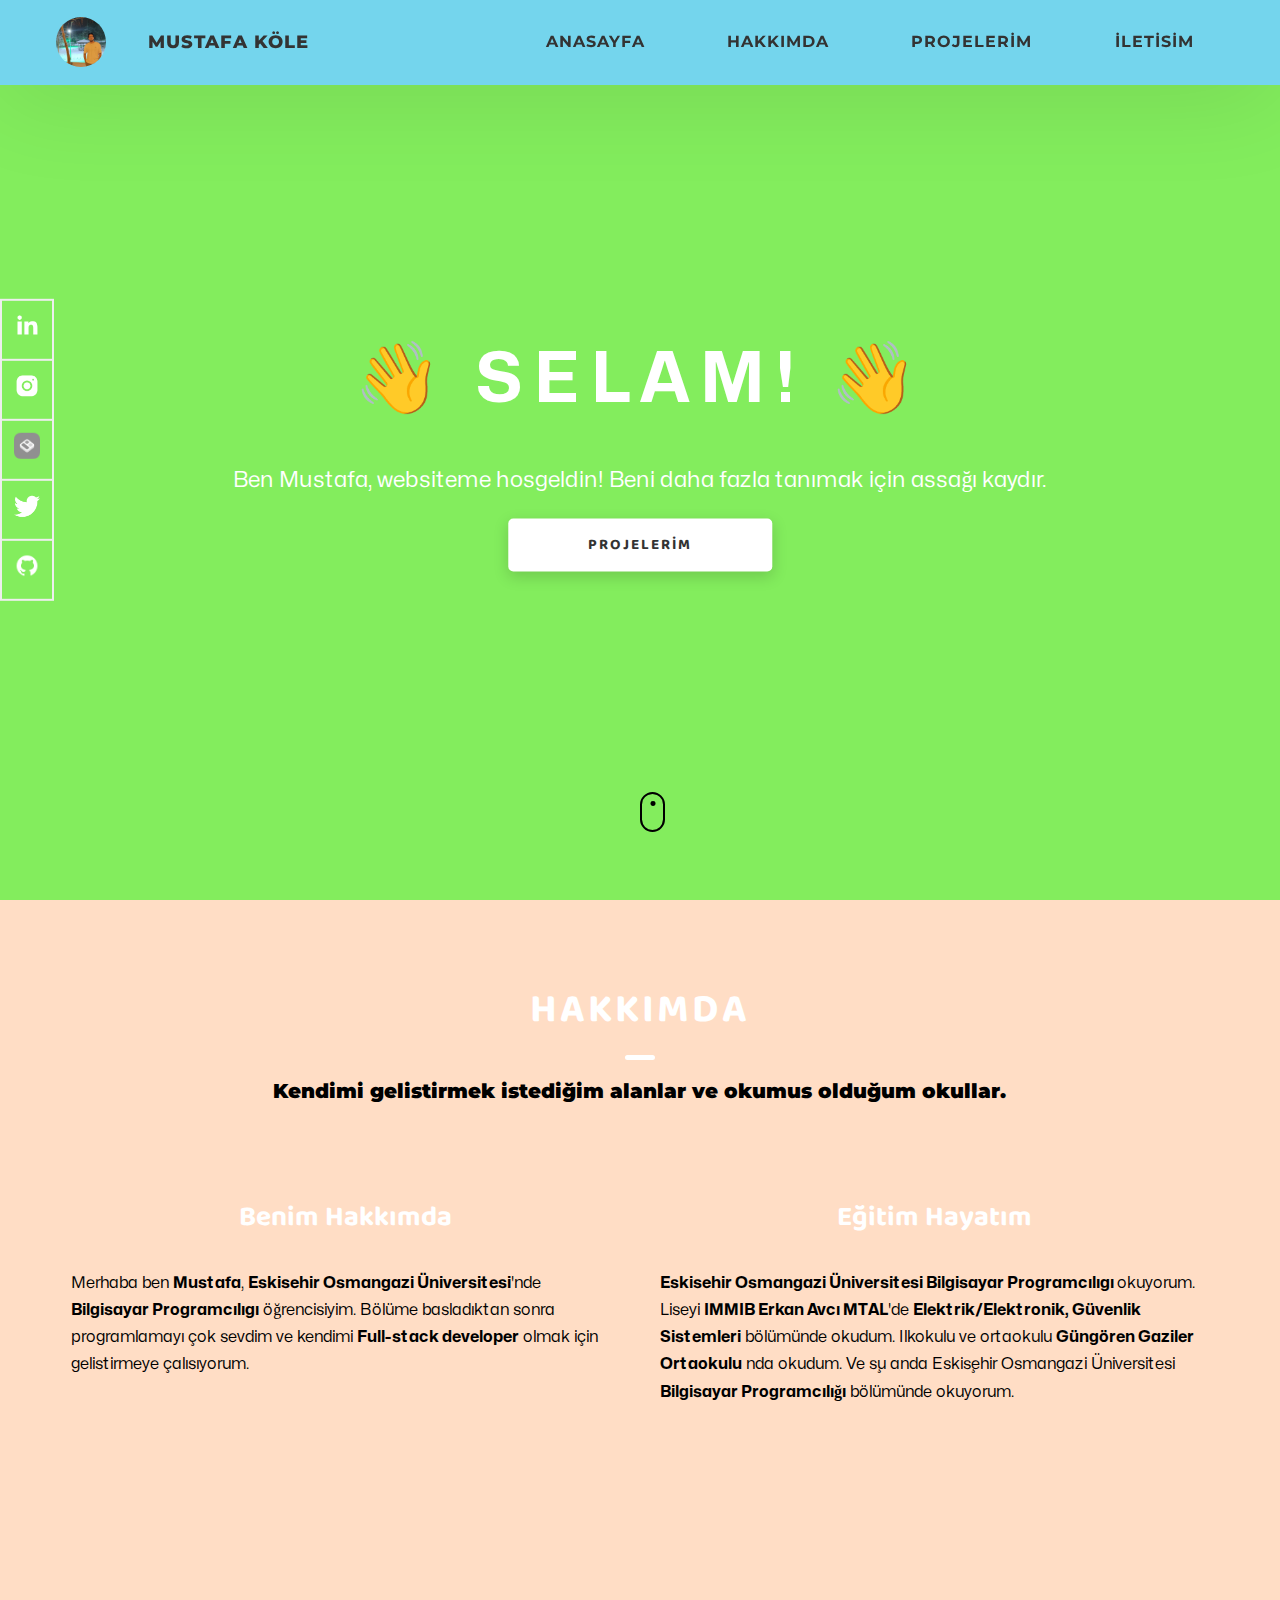
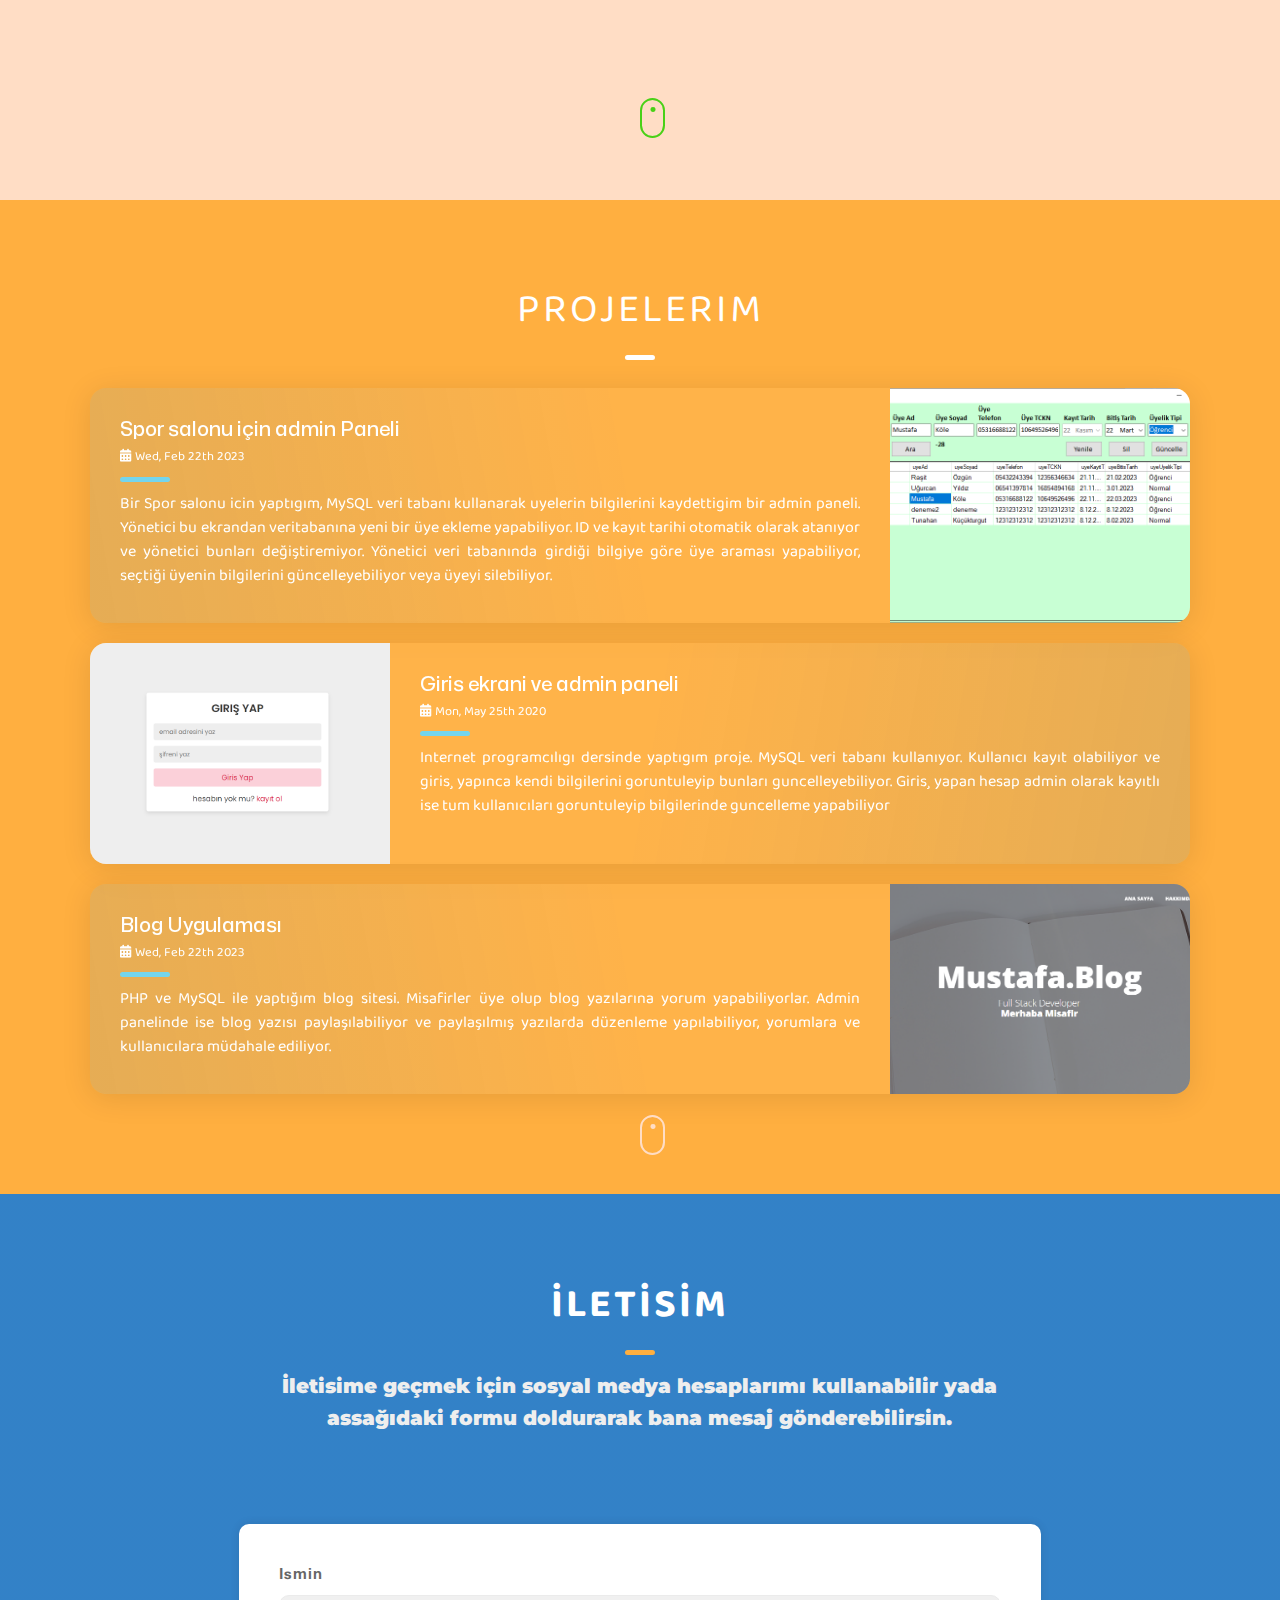
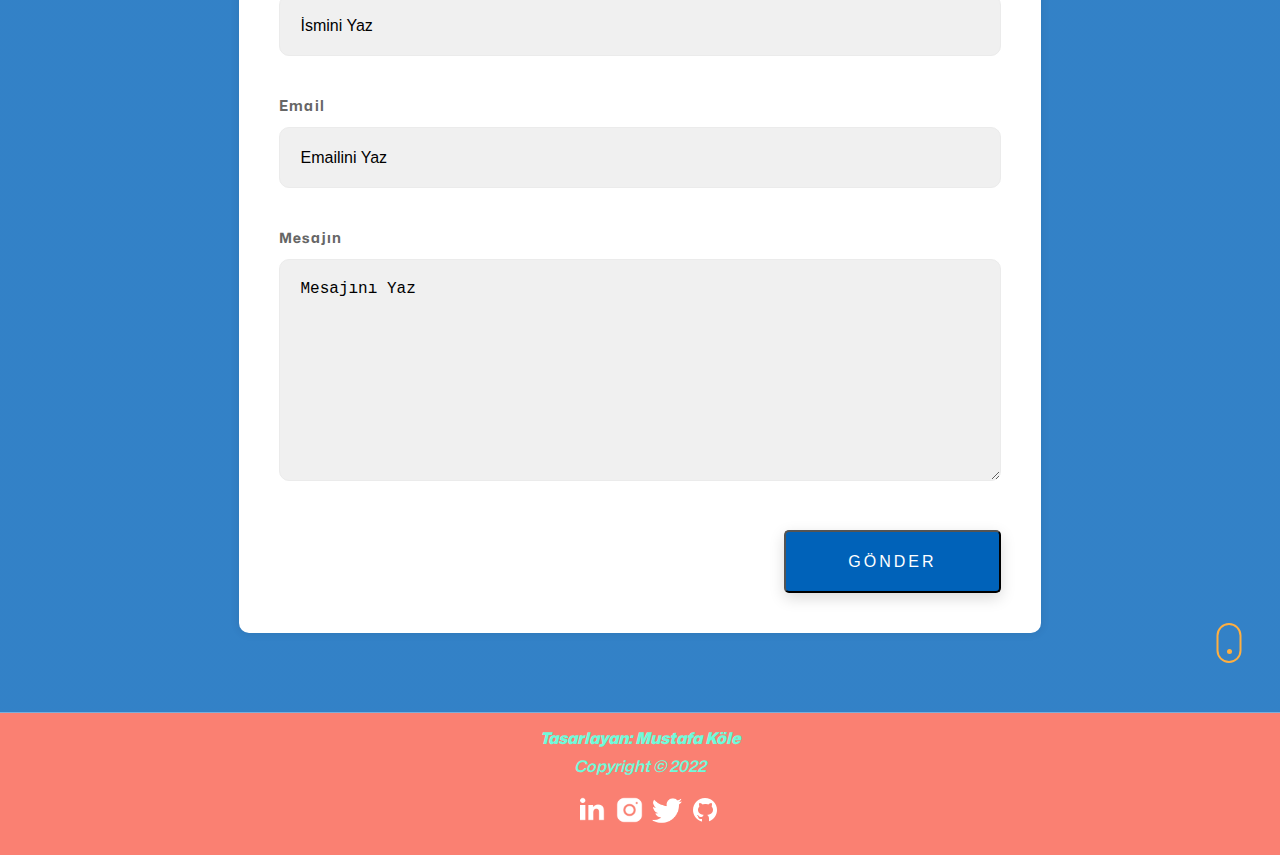
==== index.html @ f5f48ee5 "added new project" ====
<!DOCTYPE html>
<html lang="tr">
  <head>
    <meta charset="UTF-8" />
    <meta name="viewport" content="width=device-width, initial-scale=1.0" />
    <title>Mustafa Köle</title>
    <meta name="keyword" content="Mustafa Köle | Kisisel Web Sitesi" />
    <meta name="description" content="Mustafa Köle | Kisisel Web Sitesi" />
    <link rel="icon" href="favicon/favicon.ico" />
    <!-- Google Fonts -->
    <link rel="preconnect" href="https://fonts.googleapis.com" />
    <link rel="preconnect" href="https://fonts.gstatic.com" crossorigin />
    <link
      href="https://fonts.googleapis.com/css2?family=Open+Sans:wght@400;700&display=swap"
      rel="stylesheet"
    />
    <link
      href="https://fonts.googleapis.com/css2?family=Montserrat:wght@100&family=Raleway:ital,wght@0,100;0,500;1,100&display=swap"
      rel="stylesheet"
    />
    <!-- Font Awesome -->
    <link
      rel="stylesheet"
      href="https://cdnjs.cloudflare.com/ajax/libs/font-awesome/6.1.1/css/all.min.css"
    />
    <!-- CSS -->
    <link rel="stylesheet" href="global.css" />
    <link rel="stylesheet" href="main.css" />
    <link rel="stylesheet" href="card.css" />
    <style>
      @font-face {
        font-family: "Mona Sans";
        src: url("Mona-Sans/Mona-Sans.woff2");
      }
      h1,
      p,
      label {
        font-family: "Mona Sans" !important;
      }
    </style>
  </head>
  <body>
    <div class="overflowx-hidden">
      <header class="header">
        <div class="header-content">
          <div class="header-logo-container">
            <div class="header-logo-img-cont">
              <img
                src="./images/mustafakole2.jpg"
                alt="Logo İmage"
                class="header-logo-img"
              />
            </div>
            <span class="header-logo-sub">Mustafa Köle</span>
          </div>
          <div class="header-main">
            <ul class="header_links">
              <li><a href="#home" class="header_link">Anasayfa</a></li>
              <li><a href="#about" class="header_link">Hakkımda</a></li>
              <li><a href="#projects" class="header_link">Projelerim</a></li>
              <li><a href="#contact" class="header_link">İletisim</a></li>
            </ul>
          </div>
        </div>
      </header>
      <!-- Mobil İçin Navbar -->
      <div class="nav-container">
        <div class="nav-content">
          <p class="nav-text">mustafa kole</p>
          <div id="menuToggle">
            <input type="checkbox" />
            <span></span>
            <span></span>
            <span></span>
            <ul id="menu">
              <li><a href="#home">Anasayfa</a></li>
              <li><a href="#about">Hakkımda</a></li>
              <li><a href="#projects">Projelerim</a></li>
              <li><a href="#contact">İletisim</a></li>
            </ul>
          </div>
        </div>
      </div>

      <section id="home" class="home-hero">
        <div class="home-content">
          <h1 class="heading-primary">&#128075; SELAM! &#128075;</h1>
          <div class="home-info">
            <p class="text-primary">
              Ben Mustafa, websiteme hosgeldin! Beni daha fazla tanımak için
              assağı kaydır.
            </p>
          </div>
          <div class="home-cta">
            <a
              href="https://github.com/kmustafa0?tab=repositories"
              class="btn1 btn1-bg"
              target="_blank"
              >Projelerim</a
            >
          </div>
        </div>
        <div class="home-socials">
          <div class="home-social">
            <a
              href="https://www.linkedin.com/in/kolemustafa/"
              target="_blank"
              class="home-social-icon-link"
            >
              <img
                src="./ico/linkedin-ico.png"
                class="home-social-icon"
                alt="linked-in icon"
              />
            </a>
          </div>
          <div class="home-social">
            <a
              href="https://www.instagram.com/mmustafakole/"
              target="_blank"
              class="home-social-icon-link"
            >
              <img
                src="./ico/insta-ico.png"
                class="home-social-icon"
                alt="instagram icon"
              />
            </a>
          </div>
          <div class="home-social">
            <a
              href="https://bento.me/mustafak"
              target="_blank"
              class="home-social-icon-link"
            >
              <img
                src="./ico/bento.me.png"
                class="home-social-icon"
                alt="instagram icon"
                style="filter: grayscale(1)"
              />
            </a>
          </div>
          <div class="home-social">
            <a
              href="https://www.twitter.com/mustafakole0"
              target="_blank"
              class="home-social-icon-link"
            >
              <img
                src="./ico/twitter-ico.png"
                class="home-social-icon"
                alt="twitter icon"
              />
            </a>
          </div>
          <div class="home-social">
            <a
              href="https://github.com/kmustafa0"
              target="_blank"
              class="home-social-icon-link home-social-icon-link-bd-none"
            >
              <img
                src="./ico/github-ico.png"
                class="home-social-icon"
                alt="github icon"
              />
            </a>
          </div>
        </div>
        <div class="home-mouse-scroll-cont">
          <a href="#about"><div class="mouse"></div></a>
        </div>
      </section>

      <section id="about" class="about sec-pad">
        <div class="main-container">
          <h2 class="heading heading-sec heading-sec--mb-med">
            <span class="heading-sec--main">
              <!-- Benim Hakkımda -->
              Hakkımda
            </span>
            <span class="heading-sec--sub">
              Kendimi gelistirmek istediğim alanlar ve okumus olduğum okullar.
            </span>
          </h2>
          <div class="about-content">
            <div class="about-content-main">
              <h3 class="about-content-title">benim hakkımda</h3>
              <div class="about-content-details">
                <p class="about-content-details-para">
                  Merhaba ben <strong>Mustafa</strong>,
                  <strong> Eskisehir Osmangazi Üniversitesi</strong>'nde
                  <strong>Bilgisayar Programcılıgı</strong> öğrencisiyim. Bölüme
                  basladıktan sonra programlamayı çok sevdim ve kendimi
                  <strong>Full-stack developer</strong> olmak için gelistirmeye
                  çalısıyorum.
                </p>
              </div>
              <p class="about-content-details-para"></p>
            </div>
            <div class="education-life">
              <h3 class="about-content-title">Eğitim Hayatım</h3>
              <div class="education">
                <p class="about-content-details-para">
                  <strong
                    >Eskisehir Osmangazi Üniversitesi Bilgisayar Programcılıgı </strong
                  >okuyorum. Liseyi <strong>IMMIB Erkan Avcı MTAL</strong>'de
                  <strong>Elektrik/Elektronik, Güvenlik Sistemleri</strong>
                  bölümünde okudum. Ilkokulu ve ortaokulu
                  <strong>Güngören Gaziler Ortaokulu</strong> nda okudum. Ve şu
                  anda Eskişehir Osmangazi Üniversitesi
                  <strong>Bilgisayar Programcılığı</strong>
                  bölümünde okuyorum.
                </p>
              </div>
            </div>
          </div>
        </div>
        <div class="about-mouse-scroll-cont">
          <a href="#projects"><div class="mouse1"></div></a>
        </div>
      </section>

      <section id="projects" class="skills sec-pad">
        <div class="main-container">
          <!-- <span class="heading-sec--sub">
              İlgilendiğim ve uğrasmaktan keyif aldığım bazı seyler.
            </span>
          </h2>
          <div class="about-content">
            <div class="about-content-main">
              <h3 class="about-content-title">Tanı beni!</h3>
              <div class="about-content-details">
                <p class="about-content-details-para">
                  <strong>Bilgisayar Programcılığı</strong> bölümünü seçme
                  sebebim lisede görmüs oluğum
                  <strong>Mikrodenetleyiciler</strong> dersidir. Bu derste
                  <strong>Arduino</strong> platformunu kullanmayı ve
                  programlamayı görmüstük. Bu is bana eğlenceli geldiği için bu
                  bölümü seçtim. <br />
                  Bilgisayar Programcılığının ilk bölümünde görmüs olduğumuz
                  <strong>Algoritma ve Programlamaya Giris</strong> dersinde
                  gördüğümüz <strong>Java</strong>'yla, algoritmaya ve
                  programcılığa ilk adımımı attım. <br /> Suanda da 
                  <strong>web development</strong> ilgimi çektiği için bu alandaki dersleri,
                  kursları ve websitelerini takip ediyorum.
                </p>
              </div>
            </div>
            <div class="about-content-interested">
              <h3 class="about-content-title">
                İlgilendiklerim ve Yeteneklerim
              </h3>
              <div class="interested">
                <div class="interested_interes">HTML</div>
                <div class="interested_interes">CSS</div>
                <div class="interested_interes">JavaScript</div>
                <div class="interested_interes">PHP</div>
                <div class="interested_interes">PYTHON</div>
                <div class="interested_interes">C#</div>
                <div class="interested_interes">MSSQL</div>
                <div class="interested_interes">MySQL</div>
              </div>
            </div>
          </div> -->
          <section class="">
            <div class="container py-4">
              <span class="heading-sec--main projects"> projelerım </span>

              <article class="postcard glass blue">
                <a
                  class="postcard__img_link"
                  target="_blank"
                  href="https://github.com/kmustafa0/AkademiFitness_admin-panel"
                >
                  <img
                    class="postcard__img"
                    src="./images/adminPanel.png"
                    alt="Image Title"
                  />
                </a>
                <div class="postcard__text">
                  <h1 class="postcard__title blue">
                    <a
                      target="_blank"
                      href="https://github.com/kmustafa0/AkademiFitness_admin-panel"
                      >Spor salonu için admin Paneli</a
                    >
                  </h1>
                  <div class="postcard__subtitle small">
                    <i class="fas fa-calendar-alt mr-2 mr03"></i>Wed, Feb 22th
                    2023
                  </div>
                  <div class="postcard__bar"></div>
                  <div class="postcard__preview-txt">
                    Bir Spor salonu icin yaptıgım, MySQL veri tabanı kullanarak
                    uyelerin bilgilerini kaydettigim bir admin paneli. Yönetici
                    bu ekrandan veritabanına yeni bir üye ekleme yapabiliyor. ID
                    ve kayıt tarihi otomatik olarak atanıyor ve yönetici bunları
                    değiştiremiyor. Yönetici veri tabanında girdiği bilgiye göre
                    üye araması yapabiliyor, seçtiği üyenin bilgilerini
                    güncelleyebiliyor veya üyeyi silebiliyor.
                  </div>
                </div>
              </article>
              <article class="postcard glass blue">
                <a
                  class="postcard__img_link"
                  target="_blank"
                  href="https://github.com/kmustafa0/loginRegisterAndManage"
                >
                  <img
                    class="postcard__img"
                    src="./images/loginPage.png"
                    alt="Image Title"
                  />
                </a>
                <div class="postcard__text">
                  <h1 class="postcard__title red">
                    <a
                      target="_blank"
                      href="https://github.com/kmustafa0/loginRegisterAndManage"
                      class="podcastTitle"
                      >Giris ekrani ve admin paneli</a
                    >
                  </h1>
                  <div class="postcard__subtitle small">
                    <i class="fas fa-calendar-alt mr-2 podcastDate"></i>Mon, May
                    25th 2020
                  </div>
                  <div class="postcard__bar"></div>
                  <div class="postcard__preview-txt">
                    Internet programcılıgı dersinde yaptıgım proje. MySQL veri
                    tabanı kullanıyor. Kullanıcı kayıt olabiliyor ve giris¸
                    yapınca kendi bilgilerini goruntuleyip bunları
                    guncelleyebiliyor. Giris¸ yapan hesap admin olarak kayıtlı
                    ise tum kullanıcıları goruntuleyip bilgilerinde guncelleme
                    yapabiliyor
                  </div>
                </div>
              </article>
              <article class="postcard glass blue">
                <a
                  class="postcard__img_link"
                  target="_blank"
                  href="https://github.com/kmustafa0/blogWeb"
                >
                  <img
                    class="postcard__img"
                    src="./images/blog_image.png"
                    alt="Image Title"
                  />
                </a>
                <div class="postcard__text">
                  <h1 class="postcard__title blue">
                    <a
                      target="_blank"
                      href="https://github.com/kmustafa0/blogWeb"
                      >Blog Uygulaması</a
                    >
                  </h1>
                  <div class="postcard__subtitle small">
                    <i class="fas fa-calendar-alt mr-2 mr03"></i>Wed, Feb 22th
                    2023
                  </div>
                  <div class="postcard__bar"></div>
                  <div class="postcard__preview-txt">
                    PHP ve MySQL ile yaptığım blog sitesi. Misafirler üye olup
                    blog yazılarına yorum yapabiliyorlar. Admin panelinde ise
                    blog yazısı paylaşılabiliyor ve paylaşılmış yazılarda
                    düzenleme yapılabiliyor, yorumlara ve kullanıcılara müdahale
                    ediliyor.
                  </div>
                </div>
              </article>
            </div>
          </section>
        </div>
        <div class="skills-mouse-scroll-cont">
          <a href="#contact"><div class="mouse2"></div></a>
        </div>
      </section>

      <section id="contact" class="contact sec-pad dynamicBg">
        <div class="main-container">
          <h2 class="heading heading-sec heading-sec--mb-med">
            <span class="heading-sec--main heading-sec--main_lt">
              İLETİsİM
            </span>
            <span class="heading-sec--sub heading-sec--sub_lt">
              İletisime geçmek için sosyal medya hesaplarımı kullanabilir yada
              assağıdaki formu doldurarak bana mesaj gönderebilirsin.
            </span>
          </h2>
          <div class="contact-form--container">
            <form
              action="https://formsubmit.co/mustafakolemst@gmail.com"
              method="POST"
              class="contact-form"
            >
              <input type="hidden" name="_captcha" value="false" />
              <input type="hidden" name="_subject" value="New email!" />
              <div class="contact-form--field">
                <label class="contact-form--label" for="name">Ismin</label>
                <input
                  class="contact-form--input"
                  placeholder="İsmini Yaz"
                  type="text"
                  name="name"
                  id="name"
                />
              </div>
              <div class="contact-form--field">
                <label class="contact-form--label" for="email">Email</label>
                <input
                  class="contact-form--input"
                  placeholder="Emailini Yaz"
                  type="text"
                  name="email"
                  id="email"
                />
              </div>
              <input
                type="hidden"
                name="_next"
                value="https://mustafakole.dev/thanks.html"
              />
              <div class="contact-form--field">
                <label class="contact-form--label" for="message">Mesajın</label>
                <textarea
                  class="contact-form--input"
                  placeholder="Mesajını Yaz"
                  name="message"
                  id="message"
                  cols="30"
                  rows="10"
                ></textarea>
              </div>
              <button type="submit" class="contact-btn">GÖNDER</button>
            </form>
          </div>
        </div>
        <div class="contact-mouse-scroll-cont">
          <a href="#home"><div class="mouse3"></div></a>
        </div>
      </section>

      <footer>
        <p><strong>Tasarlayan: Mustafa Köle</strong></p>
        <p class="copyright">Copyright © 2022</p>
        <div class="footer-socials">
          <a
            href="https://www.linkedin.com/in/kolemustafa/"
            target="_blank"
            class="footer-social-icon-link"
          >
            <img
              src="./ico/linkedin-ico.png"
              class="footer-social-icon"
              alt="linked-in icon"
            />
          </a>
          <a
            href="https://www.instagram.com/mmustafakole/"
            target="_blank"
            class="footer-social-icon-link"
          >
            <img
              src="./ico/insta-ico.png"
              class="footer-social-icon"
              alt="instagram icon"
            />
          </a>
          <a
            href="https://www.twitter.com/mustafakole0"
            target="_blank"
            class="footer-social-icon-link"
          >
            <img
              src="./ico/twitter-ico.png"
              class="footer-social-icon"
              alt="twitter icon"
            />
          </a>
          <a
            href="https://github.com/kmustafa0"
            target="_blank"
            class="footer-social-icon-link"
          >
            <img
              src="./ico/github-ico.png"
              class="footer-social-icon"
              alt="github icon"
            />
          </a>
        </div>
      </footer>
    </div>
  </body>
</html>
---- global.css ----
/* Text */
.text-center {
    text-align: center;
}

.heading-small {
    font-size: 1.25rem;
}
.heading-medium {
    font-size: 1.5rem;
}
.heading-big {
    font-size: 1.75rem;
}


/* Colors */

.bg-dark-blue {
    background: #062e51;
}
.bg-light-blue {
    background: #336ea2;
}
.bg-lime-green {
    background: #49D117;
}
.bg-midnight-purple {
    background: #280137;
}
/* Buttons */
.btn {
    margin-top: 1.25rem;
    padding: 0.8rem 3rem;
    border-radius: 6px;
    letter-spacing: 0.5px;
}
.btn1 {
    background: #fff;
    color: #333;
    text-transform: uppercase;
    letter-spacing: 2px;
    display: inline-block;
    font-weight: 700;
    border-radius: 5px;
    box-shadow: 0 5px 15px 0 rgba(0, 0, 0, 0.15);
    transition: all 0.9s;
}
.btn1:hover {
    transform: translateY(-7px);
    background-color: rgba(255, 255, 255, 0.5);
}
.btn1-bg {
    padding: 1.5rem 8rem;
    font-size: 1.5rem;
}
.btn-primary {
    background: #336ea2;
}
.btn-primary:hover {
    color: #336ea2;
    background: #fff;
    border: 0.5px solid #336ea2;
}
.btn-dark {
    background: #333;
}

.btn-dark:hover {
    color: #333;
    background: #fff;
    border: 0.5px solid #333;
}
.btn-block {
    width: 100%;
    text-align: center;
}
/* Container */

.container {
    max-width: 1100px;
    margin: 0 auto;
}
.sec-pad {
    padding: 12rem 0;
}

/* Forms */
.form-group {
    padding: 0.25rem 0;
}
.form-group label {
    display: block;
}
.form-control {
    width: 100%;
    padding: 0.5rem;
    font-size: 1rem;
    resize: none;
    border: 3px solid #49D117;
    border-radius: 10px;
}
---- main.css ----
* {
  margin: 0;
  padding: 0;
  box-sizing: inherit;
}
*,
*::after,
*::before {
  margin: 0;
  padding: 0;
  box-sizing: inherit;
}
html {
  font-family: "Raleway", sans-serif;
  scroll-behavior: smooth;
  font-size: 62.6%;
}
body {
  box-sizing: border-box;
  position: relative;
  line-height: 1.5;
  font-family: "Raleway", sans-serif;
  overflow-x: hidden;
  overflow-y: scroll;
}
mark {
  background-color: #17d1c5;
}
a {
  text-decoration: none;
  color: #fff;
}
input:focus,
button:focus,
a:focus,
textarea:focus {
  outline: none;
}
/* Header */
.nav-container {
  display: none;
}
.header {
  position: fixed;
  width: 100%;
  z-index: 1000;
  background: #74d5ed;
  box-shadow: 0 10px 100px rgba(0, 0, 0, 0.1);
  font-family: "Montserrat", sans-serif;
}
.header-content {
  display: flex;
  align-items: center;
  justify-content: space-between;
  padding: 1em 5em;
  font-size: 0.7em;
}
.header-main ul {
  list-style-type: none;
}
.header-logo-container {
  display: flex;
  align-items: center;
  cursor: default;
  color: #333;
  transition: all 0.4s ease-in-out;
}
.header-logo-container:hover {
  color: rgba(255, 255, 255, 0.9);
}
.header-logo-sub {
  font-size: 1.8rem;
  text-transform: uppercase;
  font-weight: 800;
  letter-spacing: 1px;
  padding: 0 0 0 1.5em;
  white-space: nowrap;
}

.header .header-content .header-main ul li {
  line-height: 1;
  margin-left: 1em;
  padding-left: 1em;
}

.header_links {
  display: flex;
}
.header_link {
  padding: 0.2em 0.2em;
  display: inline-block;
  font-size: 1.6rem;
  color: #333;
  text-transform: uppercase;
  letter-spacing: 1px;
  padding: 2.2rem 3rem;
  font-weight: 700;
  transition: all 0.3s;
  flex: 1 1;
  overflow: hidden;
}
.header_link:hover {
  color: rgba(255, 255, 255, 0.9);
}

.header-logo-img-cont {
  width: 5rem;
  height: 5rem;
  border-radius: 50px;
  overflow: hidden;
  margin-right: 1.5rem;
  background: #0062b9;
}
.header-logo-img {
  width: 100%;
  height: 100%;
  -o-object-fit: cover;
  object-fit: cover;
  -o-object-position: center;
  object-position: center;
  display: block;
}

/* mobil için navbar */

/* Home Section */

.home-hero {
  color: #fff;
  background: #83ed5d;
  background-position: center;
  height: 100vh;
  min-height: 80rem;
  max-height: 120rem;
  position: relative;
}
.home-content {
  position: absolute;
  top: 50%;
  left: 50%;
  transform: translate(-50%, -50%);
  max-width: 90rem;
  width: 92%;
}
.home-info {
  margin: 3rem auto 0 auto;
  max-width: 90rem;
}
.home-info .text-primary {
  color: #fff;
  font-size: 2.2rem;
  text-align: center;
  width: 100%;
  line-height: 1.6;
}
.home-cta {
  margin-top: 2rem;
  text-align: center;
}
/* home section mouse scroll */
.mouse {
  width: 25px;
  height: 40px;
  border: 2px solid black;
  border-radius: 60px;
  position: absolute;
  overflow: hidden;
  transform: rotateX(180deg);
}
.mouse::before {
  content: "";
  width: 5px;
  height: 5px;
  position: absolute;
  bottom: 7px;
  left: 50%;
  transform: translateX(-50%);
  background-color: black;
  border-radius: 50%;
  opacity: 1;
  animation: wheel 1.3s infinite;
  -webkit-animation: wheel 1.3s infinite;
}
.home-mouse-scroll-cont {
  position: absolute;
  bottom: 12%;
  left: 50%;
  transform: translateX(-50%);
}
.home-mouse-scroll-cont .mouse a {
  cursor: pointer;
}
/* home section mouse scroll bitis */
.home-socials {
  position: absolute;
  top: 50%;
  border: 2px solid #eee;
  border-left: 2px solid #eee;
  transform: translateY(-50%);
}
.home-social {
  width: 5rem;
}
.home-social-icon-link {
  width: 100%;
  display: block;
  padding: 1.2rem;
  border-bottom: 2px solid #eee;
  transition: background 0.3s;
}
.home-social-icon-link:hover {
  background: rgba(255, 255, 255, 0.1);
}
.home-social-icon-link-bd-none {
  border-bottom: 0;
}
.home-social-icon {
  width: 100%;
}
.heading-primary {
  font-size: 7rem;
  text-transform: uppercase;
  letter-spacing: 10px;
  text-align: center;
}

/* About */

.about {
  background: #ffddc5;
  position: relative;
  min-height: 100vh;
}
.sec-pad {
  padding: 8rem 0;
}
.main-container {
  max-width: 120rem;
  margin: auto;
  width: 92%;
}
.heading-sec--mb-med {
  margin-bottom: 9rem;
}
.heading-sec--main {
  display: block;
  font-size: 4rem;
  text-transform: uppercase;
  letter-spacing: 1px;
  letter-spacing: 3px;
  text-align: center;
  margin-bottom: 3.5rem;
  position: relative;
}
.heading-sec--main::after {
  content: "";
  position: absolute;
  top: calc(100% + 1.5rem);
  height: 5px;
  width: 3rem;
  background: white;
  left: 50%;
  transform: translateX(-50%);
  border-radius: 5px;
}
.heading-sec--sub {
  display: block;
  text-align: center;
  color: black;
  font-family: "Montserrat", sans-serif;
  font-size: 2rem;
  font-weight: 900;
  max-width: 80rem;
  margin: auto;
  line-height: 1.6;
}

.about-content {
  display: grid;
  grid-template-columns: 1fr 1fr;
  row-gap: 10rem;
}
.about-content-title {
  font-weight: 700;
  font-size: 2.8rem;
  margin-bottom: 3rem;
  text-align: center;
  text-transform: capitalize;
}
.about-content-details-para {
  font-size: 1.6rem;
  color: black;
  max-width: 60rem;
  line-height: 1.7;
  margin-bottom: 1rem;
  padding: 0 2rem 0 2rem;
}
.about-content-details-para-h1 {
  font-weight: 700;
  margin: 0 3px;
}
.about-content-detatils-para:last-child {
  margin-bottom: 4rem;
}
.about-content-interested {
  padding-left: 3rem;
}

/* about section mouse scroll */
.mouse1 {
  width: 25px;
  height: 40px;
  border: 2px solid #49d117;
  border-radius: 60px;
  position: absolute;
  overflow: hidden;
  transform: rotateX(180deg);
  bottom: 35px;
}
.mouse1::before {
  content: "";
  width: 5px;
  height: 5px;
  position: absolute;
  bottom: 7px;
  left: 50%;
  transform: translateX(-50%);
  background-color: #49d117;
  border-radius: 50%;
  opacity: 1;
  animation: wheel 1.3s infinite;
  -webkit-animation: wheel 1.3s infinite;
}
.about-mouse-scroll-cont {
  position: absolute;
  bottom: 3%;
  left: 50%;
  transform: translateX(-50%);
}

.about-mouse-scroll-cont .mouse1 a {
  cursor: pointer;
}
/* about section mouse scroll bitis */

/* Skills */
.interested {
  display: flex;
  flex-wrap: wrap;
  justify-content: center;
}
.interested_interes {
  padding: 1rem 2rem;
  margin-bottom: 1.5rem;
  margin-right: 1.5rem;
  font-size: 1.6rem;
  background: rgba(0, 0, 0, 0.9);
  border-radius: 5px;
  font-weight: 600;
  color: #fff;
  text-transform: uppercase;
  transition: all 0.3s;
}
.interested_interes:hover {
  background: rgba(0, 0, 0, 1);
  transform: translateY(-4px);
}

/* skills section mouse scroll */
.mouse2 {
  width: 25px;
  height: 40px;
  border: 2px solid #ffddc5;
  border-radius: 60px;
  position: absolute;
  overflow: hidden;
  transform: rotateX(180deg);
}
.mouse2::before {
  content: "";
  width: 5px;
  height: 5px;
  position: absolute;
  bottom: 7px;
  left: 50%;
  transform: translateX(-50%);
  background-color: #ffddc5;
  border-radius: 50%;
  opacity: 1;
  animation: wheel 1.3s infinite;
  -webkit-animation: wheel 1.3s infinite;
}
.skills-mouse-scroll-cont {
  position: absolute;
  bottom: 8%;
  left: 50%;
  transform: translateX(-50%);
}
.skills-mouse-scroll-cont .mouse2 a {
  cursor: pointer;
}

/* skills section mouse scroll bitis */

/* Skills */

.skills {
  color: #fff;
  background: rgba(255, 175, 64);
  background-position: center;
  min-height: 80rem;
  position: relative;
}
/* Footer */

footer {
  text-align: center;
  padding: 1rem;
  background-color: #fa8072;
  color: white;
}
footer p {
  margin: 4px;
  font-size: 1.6rem;
  font-style: italic;
  color: #70fada;
  font-weight: 600;
}
footer .copyrigt {
  font-weight: 100;
}
.footer-socials {
  display: flex;
  flex-direction: row;
  justify-content: center;
}

.footer-social-icon-link {
  width: 3%;
  display: block;
  padding: 1.2rem;
  transition: background 0.3s;
}
.footer-social-icon-link:hover {
  background: rgba(255, 255, 255, 0.1);
}
.footer-social-icon {
  width: 1.9em;
}

/* Contacts */

.heading-sec--main_lt {
  color: #fff;
}
.heading-sec--main_lt::after {
  content: "";
  background: rgb(255, 175, 64) !important;
}
.contact {
  background: linear-gradient(
    to right,
    rgba(0, 98, 185, 0.8),
    rgba(0, 98, 185, 0.8)
  );
  background-size: cover;
  background-position: center;
  position: relative;
}
.heading-sec--sub_lt {
  color: #eee;
}
.contact-form--container {
  box-shadow: 0 0 10px rgba(0, 0, 0, 0.1);
  background: white;
  padding: 4rem;
  margin-top: 6rem;
  max-width: 80rem;
  text-align: right;
  width: 95%;
  border-radius: 10px;
  margin: 5rem auto 0 auto;
}
.contact-form--field {
  margin-bottom: 4rem;
}
.contact-form--label {
  color: #666;
  font-size: 1.4rem;
  letter-spacing: 1px;
  font-weight: 700;
  margin-bottom: 1rem;
  display: block;
  text-align: left;
}
.contact-form--input {
  color: #333;
  padding: 2rem;
  width: 100%;
  border: 1px solid #ebebeb;
  font-size: 1.6rem;
  letter-spacing: 0px;
  background-color: #f0f0f0;
  border-radius: 10px;
  font-weight: 600;
}
.contact-form--input::placeholder {
  color: black;
  font-weight: 400;
  font-size: 1.6rem;
}
.contact-btn {
  background: #0062b9;
  color: #fff;
  text-transform: uppercase;
  letter-spacing: 3px;
  display: inline-block;
  font-weight: 400;
  border-radius: 5px;
  box-shadow: 0 5px 15px 0 rgba(0, 0, 0, 0.15);
  transition: transform 0.3s;
  width: 30%;
  padding: 2rem 4rem;
  font-size: 1.6rem;
}
.contact-btn:hover {
  transform: translateY(-3px);
}

/* contact section mouse scroll */

.mouse3 {
  width: 25px;
  height: 40px;
  border: 2px solid #ffaf40;
  border-radius: 60px;
  position: relative;
  top: -27px;
  overflow: hidden;
}
.mouse3::before {
  content: "";
  width: 5px;
  height: 5px;
  position: absolute;
  bottom: 7px;
  left: 50%;
  transform: translateX(-50%);
  background-color: #ffaf40;
  border-radius: 50%;
  opacity: 1;
  animation: wheel 1.3s infinite;
  -webkit-animation: wheel 1.3s infinite;
}
.contact-mouse-scroll-cont {
  position: absolute;
  bottom: 2%;
  right: 2%;
  transform: translateX(-50%);
}
@keyframes wheel {
  to {
    opacity: 0;
    bottom: 27px;
  }
}
.contact-mouse-scroll-cont .mouse3 a {
  cursor: pointer;
}
/* contact section mouse scroll bitis */
@media screen and (max-width: 900px) {
  .overflowx-hidden {
    overflow-x: hidden;
  }
  .header {
    display: none;
  }
  .home-socials {
    display: none;
  }
  .nav-container ul li a {
    text-decoration: none;
    color: #333;
    opacity: 0.7;
    font-size: 1.7em;
    font-weight: 650;
    transition: 200ms;
  }
  .nav-container ul li a:hover {
    opacity: 0.5;
  }
  .nav-container ul {
    padding: 0;
    list-style-type: none;
  }
  .nav-text {
    position: relative;
    left: 60px;
    top: -3px;
    padding: 0.2em 0.2em;
    display: inline-block;
    font-size: 1.6rem;
    color: #70fada;
    text-transform: uppercase;
    letter-spacing: 1px;
    padding: 2.2rem 3rem;
    font-weight: 700;
    transition: color 0.3s;
    flex: 1 1;
    overflow: hidden;
  }
  .nav-container {
    width: 100vw;
    display: flex;
    justify-content: center;
    align-items: center;
    z-index: 1100;
  }
  .nav-content {
    width: 100vw;
    height: 91%;
    background-color: black;
    overflow: hidden;
  }
  nav {
    background-color: #1e1e23;
    height: 65px;
  }
  .heading-primary {
    position: relative;
    top: -100px;
  }
  .home-info {
    position: relative;
    top: -80px;
  }
  .home-cta {
    position: relative;
    top: -50px;
  }
  #menuToggle {
    display: flex;
    flex-direction: column;
    position: absolute;
    top: 25px;
    left: 25px;
    z-index: 1100;
    -webkit-user-select: none;
    user-select: none;
  }
  .home-mouse-scroll-cont,
  .about-mouse-scroll-cont,
  .skills-mouse-scroll-cont {
    display: none;
  }
  .contact-mouse-scroll-cont {
    bottom: 0;
  }

  #menuToggle input {
    display: flex;
    width: 40px;
    height: 32px;
    position: absolute;
    cursor: pointer;
    top: -9px;
    opacity: 0;
    z-index: 1600;
  }
  #menuToggle span {
    display: flex;
    width: 35px;
    height: 5px;
    margin-bottom: 5px;
    position: relative;
    left: 4px;
    top: -5px;
    background: #ffffff;
    border-radius: 3px;
    z-index: 1600;
    transform-origin: 5px 0px;
    transition: transform 0.5s cubic-bezier(0.77, 0.2, 0.05, 1),
      background 0.5s cubic-bezier(0.77, 0.2, 0.05, 1), opacity 0.55s ease;
  }

  #menuToggle span:first-child {
    transform-origin: 0% 0%;
  }
  #menuToggle span:nth-last-child(2) {
    transform-origin: 0% 100%;
  }

  #menuToggle input:checked ~ span {
    opacity: 1;
    transform: rotate(45deg) translate(-3px, -1px);
    background: #36383f;
  }
  #menuToggle input:checked ~ span:nth-last-child(3) {
    opacity: 0;
    transform: rotate(0deg) scale(0.2, 0.2);
  }
  #menuToggle input:checked ~ span:nth-last-child(2) {
    transform: rotate(-45deg) translate(0, -1px);
  }
  #menu {
    position: absolute;
    width: 170px;
    height: 400px;
    box-shadow: 0 0 10px #85888c;
    margin: -50px 0 0 -50px;
    padding: 50px;
    padding-top: 125px;
    background-color: #9bf3f0;
    -webkit-font-smoothing: antialiased;
    transform-origin: 0% 0%;
    transform: translate(-100%, 0);
    transition: transform 0.5s cubic-bezier(0.77, 0.2, 0.05, 1);
  }
  #menu li {
    padding: 10px 0;
    transition-delay: 2s;
  }
  #menuToggle input:checked ~ ul {
    transform: none;
  }
  .education-life {
    position: relative;
    right: 2em;
  }
  #skills .heading-sec--main {
    font-size: 2em;
  }
  #skills .about-content-main {
    display: none;
  }
  .about-content {
    display: flex;
  }
  .about-content-interested {
    padding-left: 1rem;
  }
  .contact-form--container .contact-btn {
    background: black;
    color: #fff;
    text-transform: uppercase;
    letter-spacing: 1px;
    display: block;
    font-weight: 600;
    border-radius: 5px;
    box-shadow: 0 5px 15px 0 rgba(0, 0, 0, 0.15);
    transition: transform 0.3s;
    width: 60%;
    font-size: 1.6rem;
  }
  .footer-socials {
    display: flex;
    flex-direction: row;
    justify-content: center;
  }
  .footer-social-icon {
    width: 1em;
  }
}

.thanks {
  font-size: 6em;
}

/* ! hamburger menu */
.menuItem {
  display: block;
  margin: 2rem 4rem;
  font-size: 1.8rem;
  color: white;
  text-decoration: none;
}

.menuItem:hover {
  text-decoration: underline;
}

.hamburger {
  position: fixed;
  z-index: 100;
  top: 1rem;
  right: 1rem;
  padding: 4px;
  border: black solid 1px;
  background: white;
  cursor: pointer;
}

.closeIcon {
  display: none;
}

.menu {
  position: fixed;
  transform: translateY(-100%);
  transition: transform 0.2s;
  top: 0;
  left: 0;
  right: 0;
  bottom: 0;
  z-index: 99;
  background: black;
  color: white;
  list-style: none;
  padding-top: 4rem;
}

.showMenu {
  transform: translateY(0);
}
---- card.css ----
@import url("https://fonts.googleapis.com/css2?family=Baloo+2&display=swap");
/* This pen */
body {
  font-family: "Baloo 2", cursive;
  font-size: 16px;
  color: #fff;
  text-rendering: optimizeLegibility;
  font-weight: initial;
}
a,
a:hover {
  text-decoration: none;
  transition: color 0.3s ease-in-out;
}
#pageHeaderTitle {
  margin: 2rem 0;
  text-transform: uppercase;
  text-align: center;
  font-size: 2.5rem;
}
/* Cards */
.postcard {
  flex-wrap: wrap;
  display: flex;
  box-shadow: 0 4px 21px -12px rgba(0, 0, 0, 0.66);
  border-radius: 10px;
  margin: 0 0 2rem 0;
  overflow: hidden;
  position: relative;
  color: #fff;
}
.postcard.glass {
  /* From https://css.glass */
  background: rgba(255, 255, 255, 0.05);
  border-radius: 16px;
  box-shadow: 0 4px 30px rgba(0, 0, 0, 0.1);
  backdrop-filter: blur(9.4px);
  -webkit-backdrop-filter: blur(9.4px);
}
.postcard a {
  color: inherit;
}
.postcard h1,
.postcard .h1 {
  margin-bottom: 0.5rem;
  font-weight: 500;
  line-height: 1.2;
}
.postcard .small {
  font-size: 80%;
}
.postcard .postcard__title {
  font-size: 1.75rem;
}
.postcard .postcard__img {
  max-height: 180px;
  width: 100%;
  object-fit: cover;
  position: relative;
}
.postcard .postcard__img_link {
  display: contents;
}
.postcard .postcard__bar {
  width: 50px;
  height: 10px;
  margin: 10px 0;
  border-radius: 5px;
  background-color: #424242;
  transition: width 0.2s ease;
}
.postcard .postcard__text {
  padding: 1.5rem;
  position: relative;
  display: flex;
  flex-direction: column;
}
.postcard .postcard__preview-txt {
  overflow: hidden;
  text-overflow: ellipsis;
  text-align: justify;
  height: 100%;
}
.postcard .postcard__tagbox {
  display: flex;
  flex-flow: row wrap;
  font-size: 14px;
  margin: 20px 0 0 0;
  padding: 0;
  justify-content: center;
}
.postcard .postcard__tagbox .tag__item {
  display: inline-block;
  background: rgba(83, 83, 83, 0.4);
  border-radius: 3px;
  padding: 2.5px 10px;
  margin: 0 5px 5px 0;
  cursor: default;
  user-select: none;
  transition: background-color 0.3s;
}
.postcard .postcard__tagbox .tag__item:hover {
  background: rgba(83, 83, 83, 0.8);
}
.postcard:before {
  content: "";
  position: absolute;
  top: 0;
  right: 0;
  bottom: 0;
  left: 0;
  background-image: linear-gradient(-70deg, #424242, transparent 50%);
  opacity: 1;
  border-radius: 10px;
}
.postcard:hover .postcard__bar {
  width: 100px;
}
@media screen and (min-width: 769px) {
  .postcard {
    flex-wrap: inherit;
  }
  .postcard .postcard__title {
    font-size: 2rem;
  }
  .postcard .postcard__tagbox {
    justify-content: start;
  }
  .postcard .postcard__img {
    max-width: 300px;
    max-height: 100%;
    transition: transform 0.3s ease;
  }
  .postcard .postcard__text {
    padding: 3rem;
    width: 100%;
  }
  .postcard .media.postcard__text:before {
    content: "";
    position: absolute;
    display: block;
    background: #18151f;
    top: -20%;
    height: 130%;
    width: 55px;
  }
  .postcard:hover .postcard__img {
    transform: scale(1.1);
  }
  .postcard:nth-child(2n + 1) {
    flex-direction: row;
  }
  .postcard:nth-child(2n + 0) {
    flex-direction: row-reverse;
  }
  .postcard:nth-child(2n + 1) .postcard__text::before {
    left: -12px !important;
    transform: rotate(4deg);
  }
  .postcard:nth-child(2n + 0) .postcard__text::before {
    right: -12px !important;
    transform: rotate(-4deg);
  }
}
@media screen and (min-width: 1024px) {
  .postcard__text {
    padding: 2rem 3.5rem;
  }
  .postcard__text:before {
    content: "";
    position: absolute;
    display: block;
    top: -20%;
    height: 130%;
    width: 55px;
  }
}
/* COLOR */
.green:nth-child(2n)::before {
  background-image: linear-gradient(
    30deg,
    rgba(121, 221, 9, 0.1),
    transparent 50%
  );
}
.postcard .postcard__tagbox .blue.play:hover {
  background: #74d5ed;
}
.blue .postcard__title:hover {
  color: #74d5ed;
}
.blue .postcard__bar {
  background-color: #74d5ed;
}
.blue::before {
  background-image: linear-gradient(
    -30deg,
    rgba(0, 118, 189, 0.1),
    transparent 50%
  );
}
.blue:nth-child(2n)::before {
  background-image: linear-gradient(
    30deg,
    rgba(0, 118, 189, 0.1),
    transparent 50%
  );
}
@media screen and (min-width: 769px) {
  .blue::before {
    background-image: linear-gradient(
      -80deg,
      rgba(0, 118, 189, 0.1),
      transparent 50%
    );
  }
  .blue:nth-child(2n)::before {
    background-image: linear-gradient(
      80deg,
      rgba(0, 118, 189, 0.1),
      transparent 50%
    );
  }
}

.projects {
  margin-bottom: 1.2em;
}
.podcastDate {
  margin-right: 0.3em;
}
.mr03 {
  margin-right: 0.3em;
}
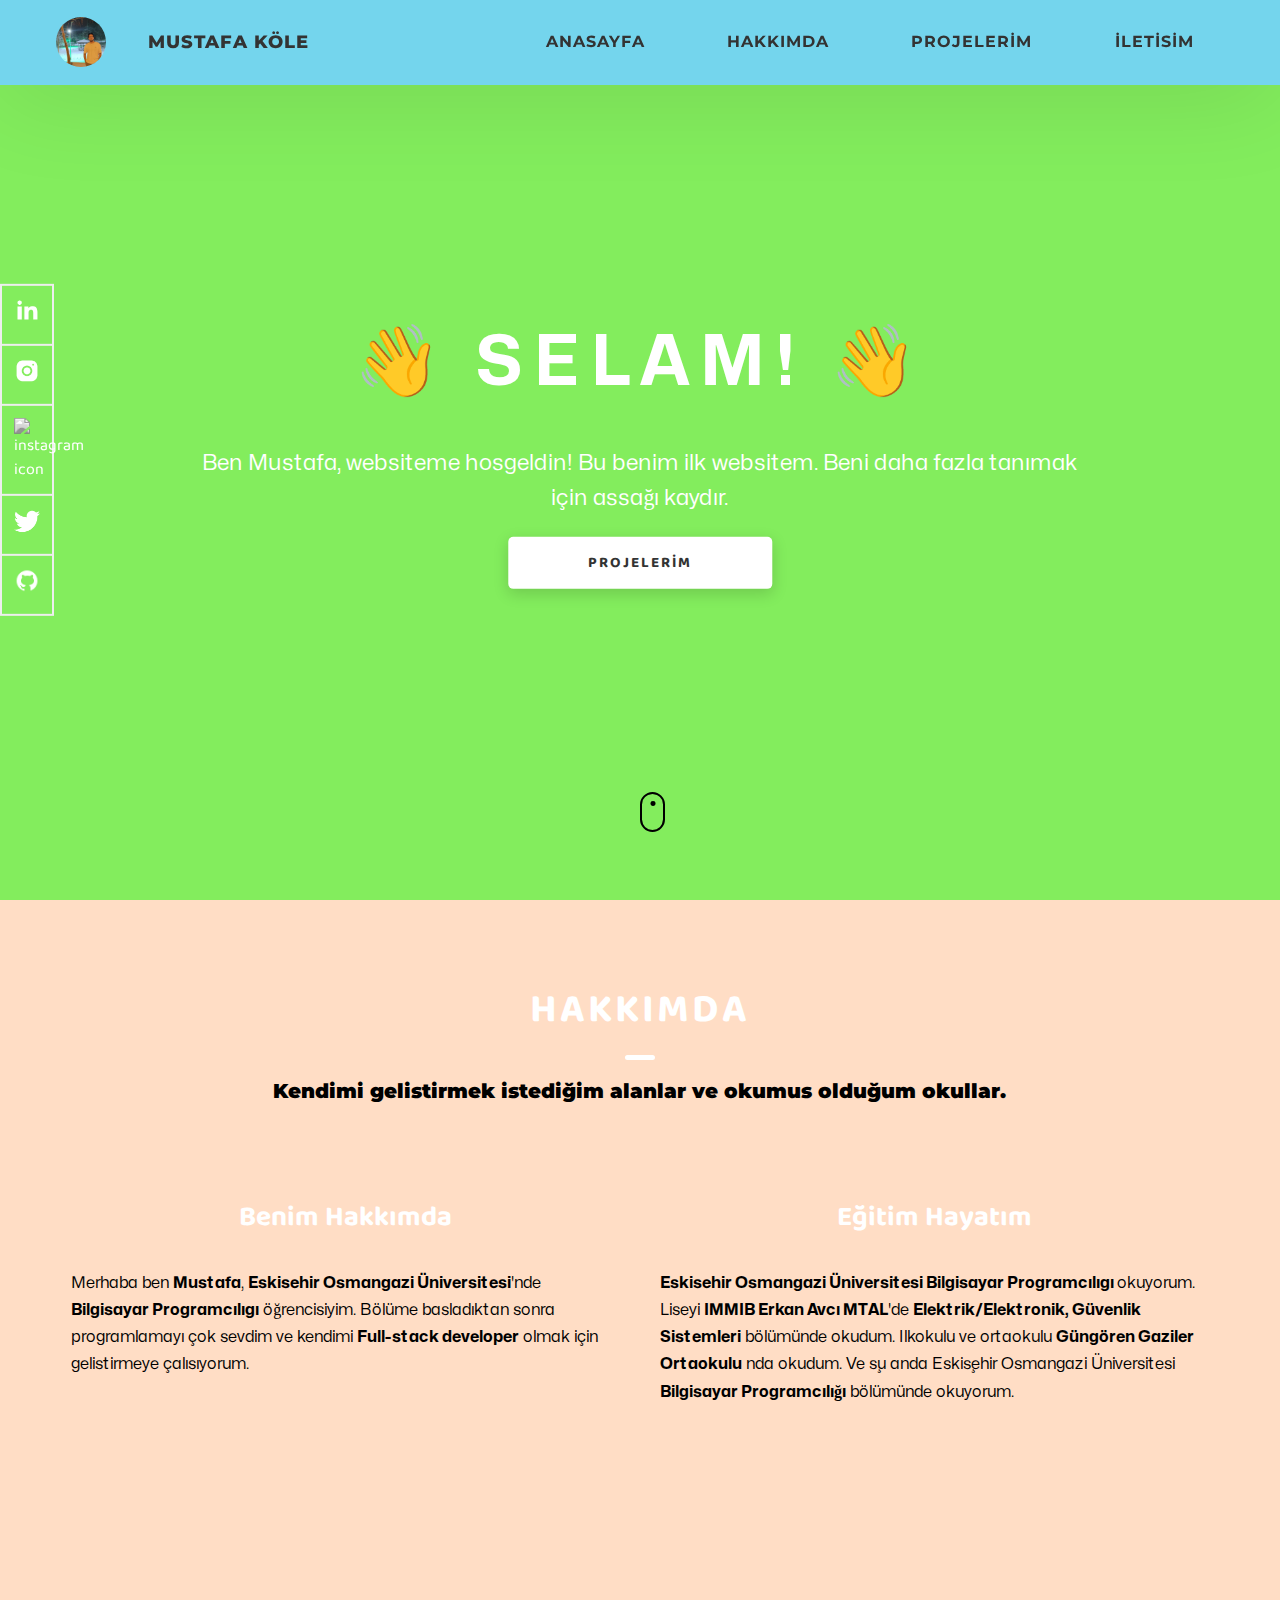
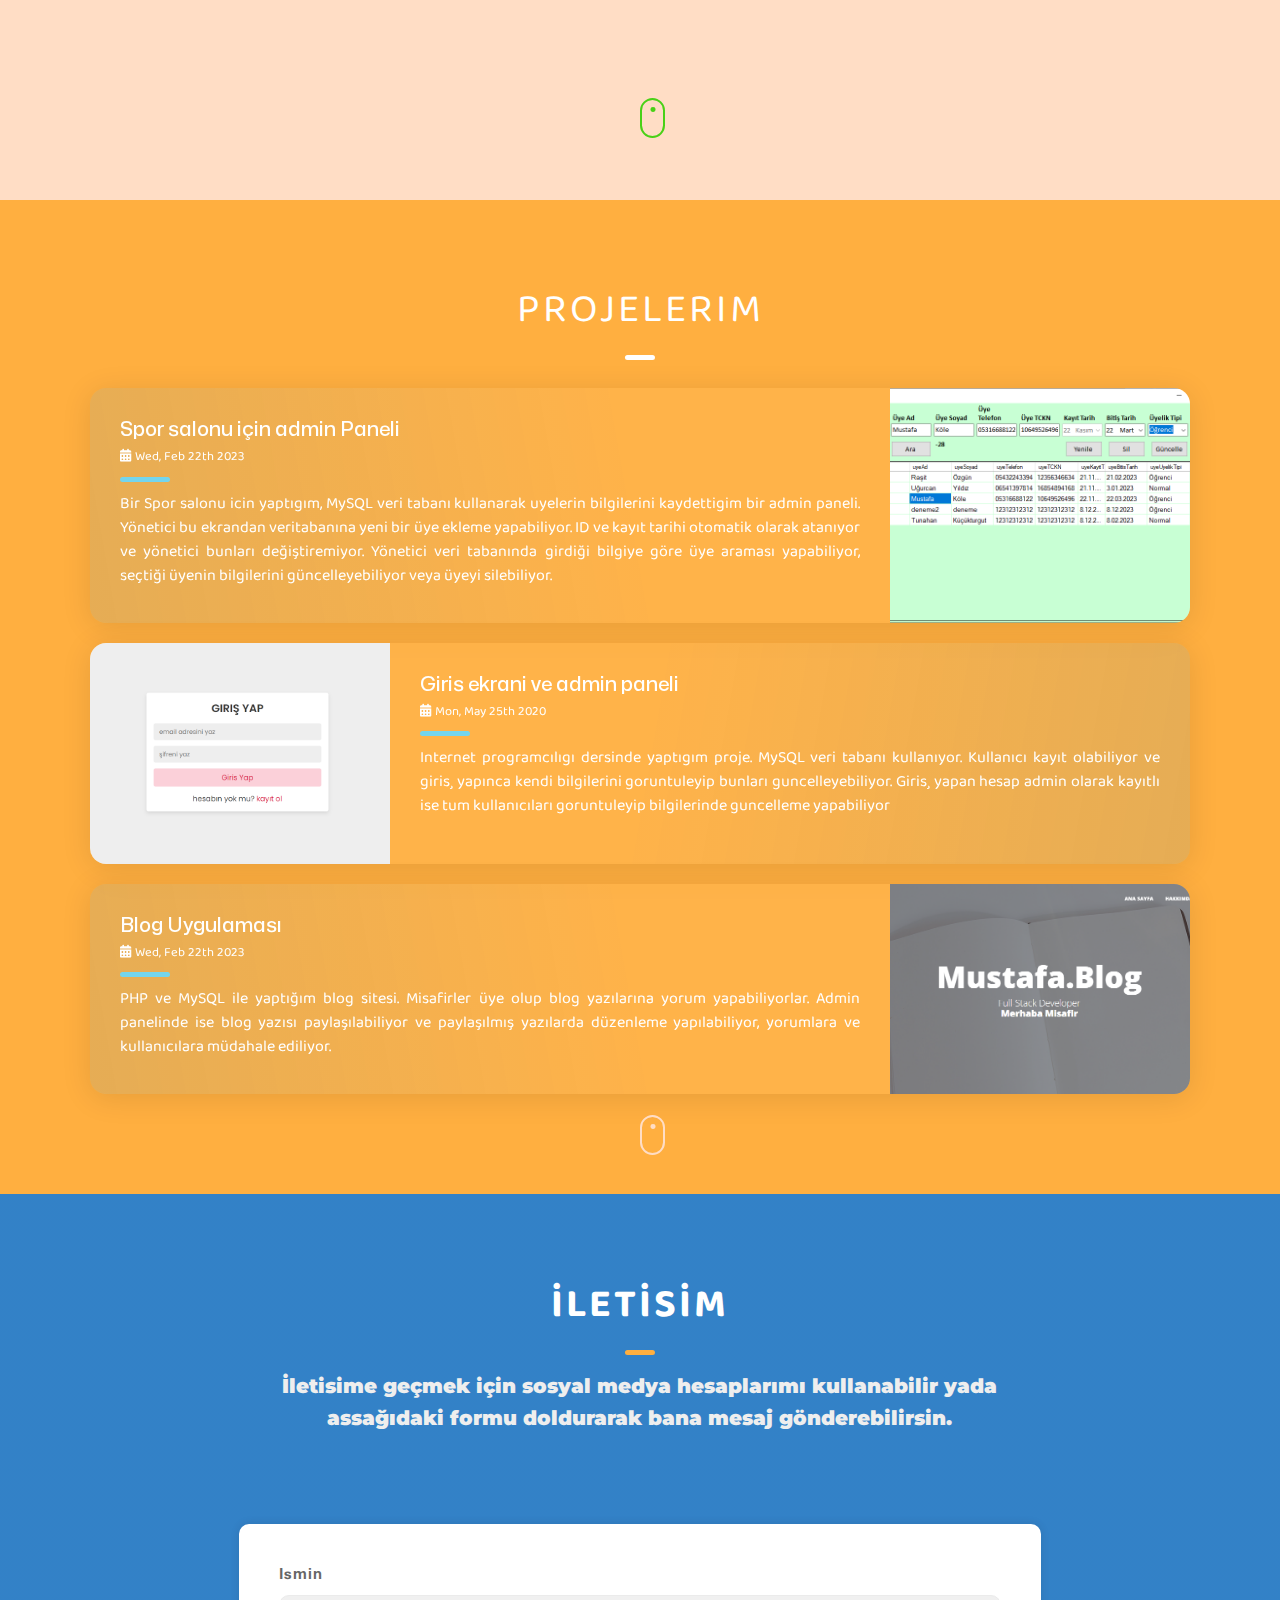
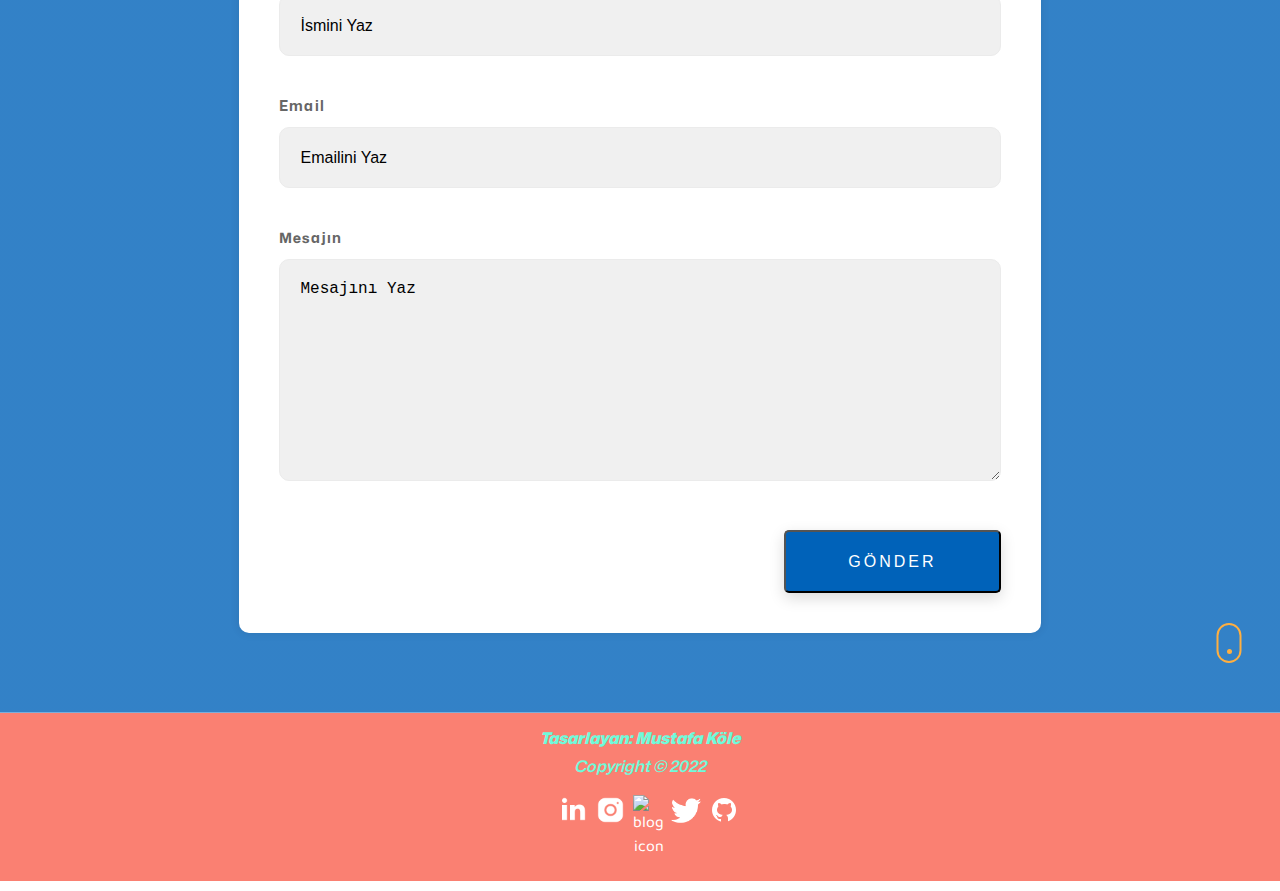
==== commit 8d9bf067: "Update index.html" ====
--- a/index.html
+++ b/index.html
@@ -87,8 +87,8 @@
           <h1 class="heading-primary">&#128075; SELAM! &#128075;</h1>
           <div class="home-info">
             <p class="text-primary">
-              Ben Mustafa, websiteme hosgeldin! Beni daha fazla tanımak için
-              assağı kaydır.
+              Ben Mustafa, websiteme hosgeldin! Bu benim ilk websitem. Beni daha
+              fazla tanımak için assağı kaydır.
             </p>
           </div>
           <div class="home-cta">
@@ -129,12 +129,12 @@
           </div>
           <div class="home-social">
             <a
-              href="https://bento.me/mustafak"
+              href="https://blog.mustafakole.dev/"
               target="_blank"
               class="home-social-icon-link"
             >
               <img
-                src="./ico/bento.me.png"
+                src="https://blog.mustafakole.dev/assets/favicon.ico"
                 class="home-social-icon"
                 alt="instagram icon"
                 style="filter: grayscale(1)"
@@ -473,6 +473,17 @@
             />
           </a>
           <a
+            href="https://blog.mustafakole.dev/"
+            target="_blank"
+            class="footer-social-icon-link"
+          >
+            <img
+              src="https://blog.mustafakole.dev/assets/favicon.ico"
+              class="footer-social-icon"
+              alt="blog icon"
+            />
+          </a>
+          <a
             href="https://www.twitter.com/mustafakole0"
             target="_blank"
             class="footer-social-icon-link"
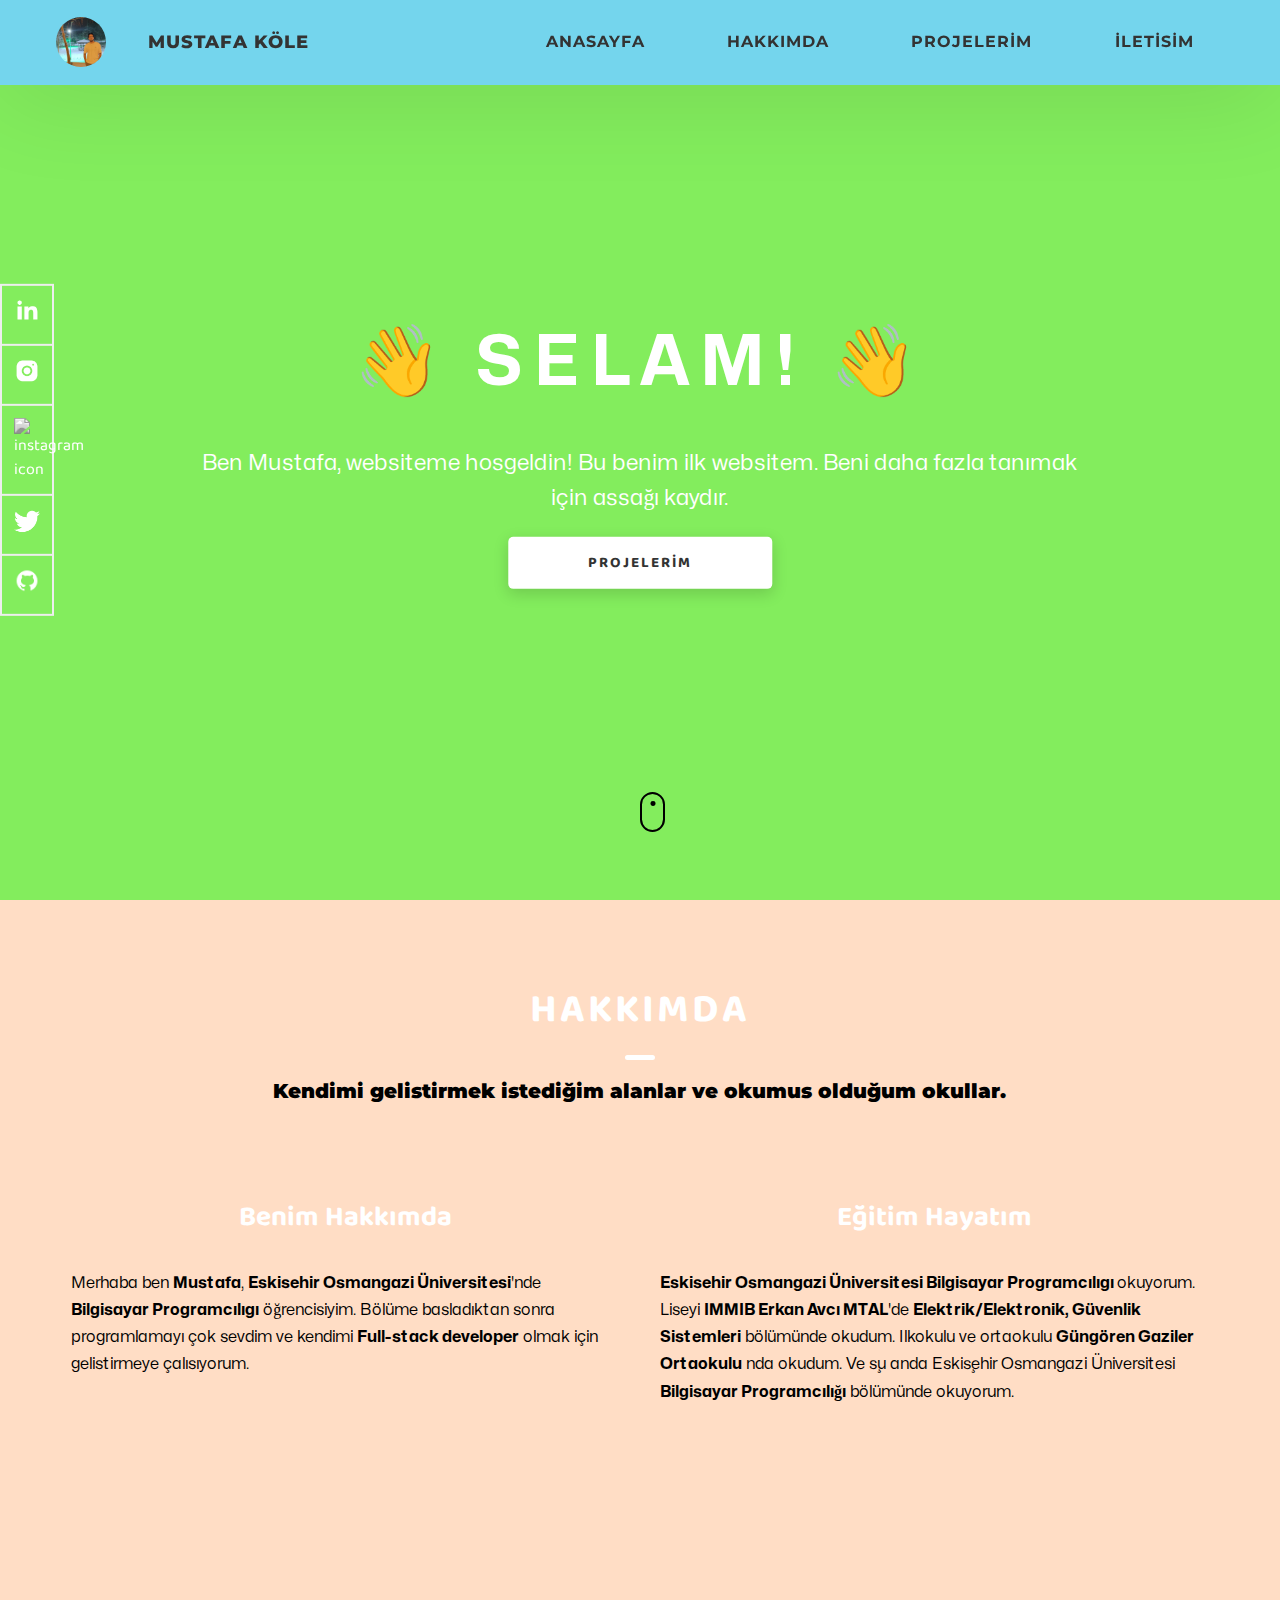
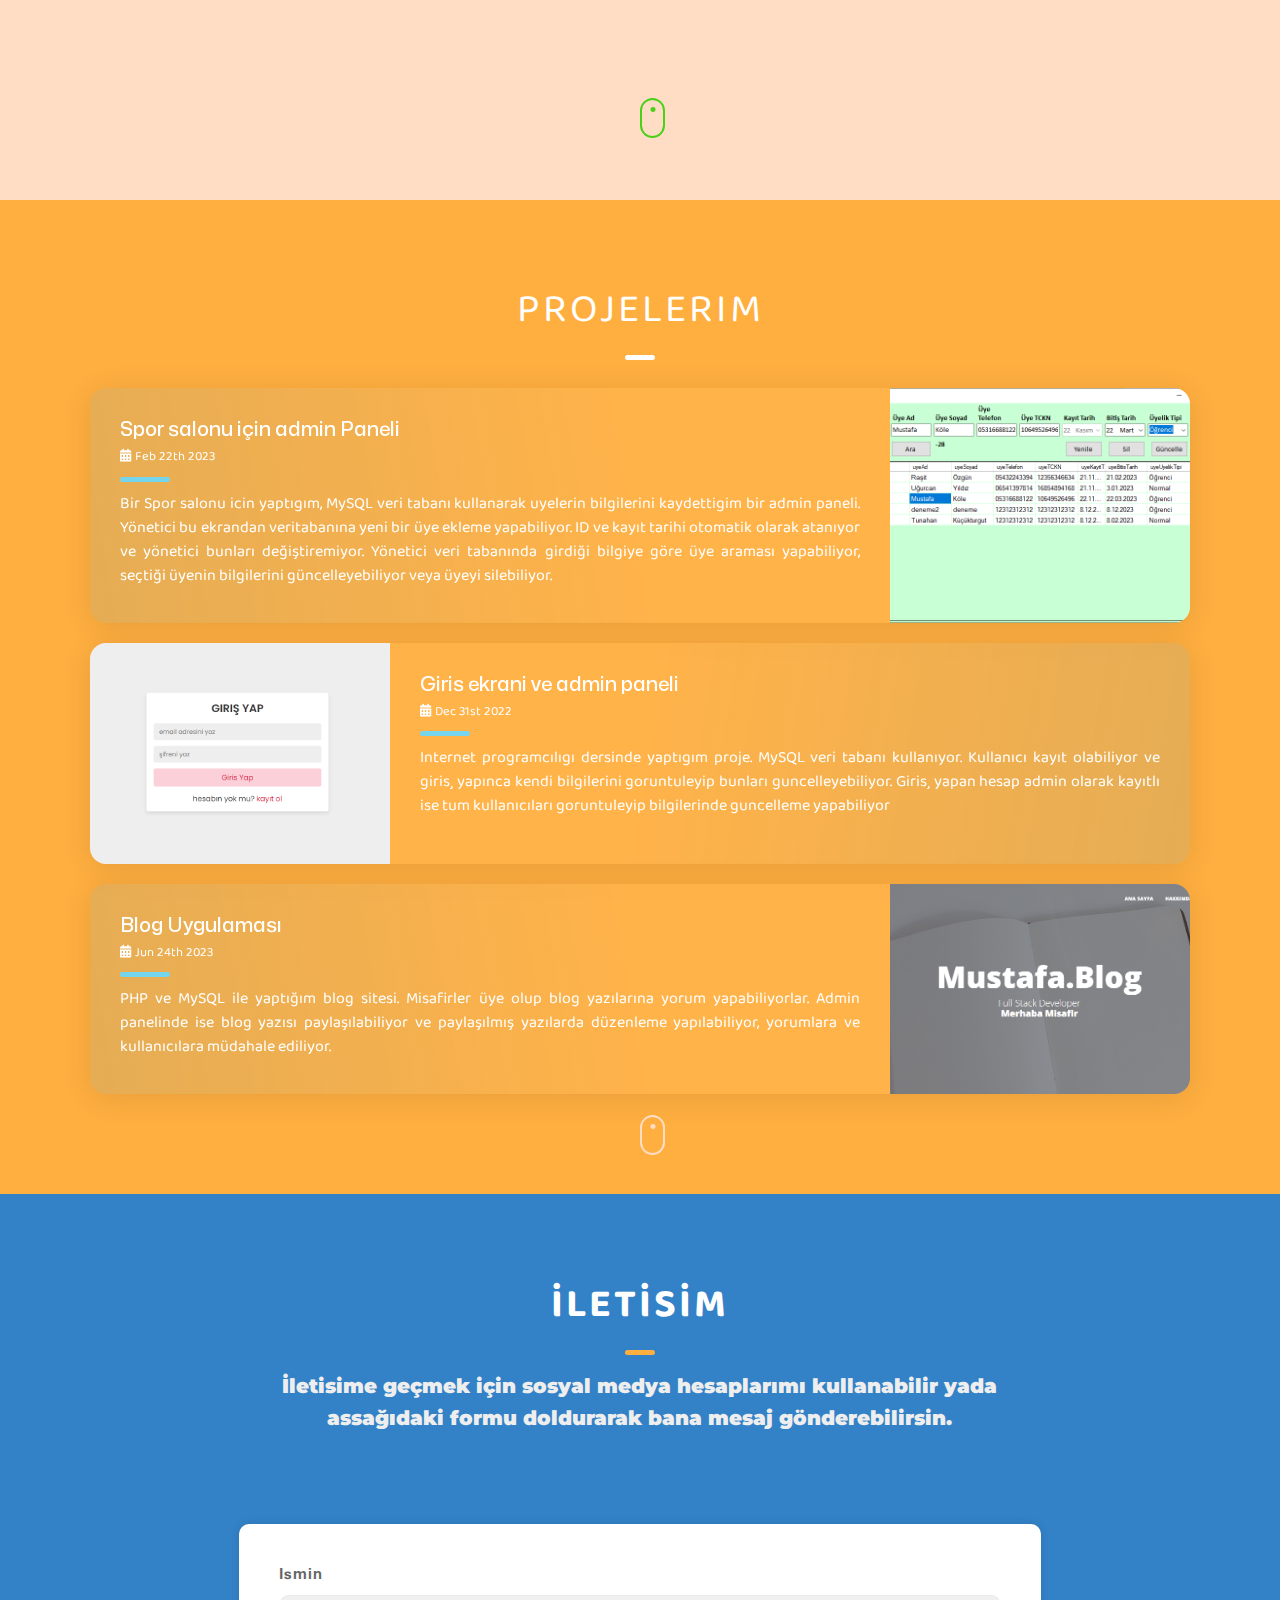
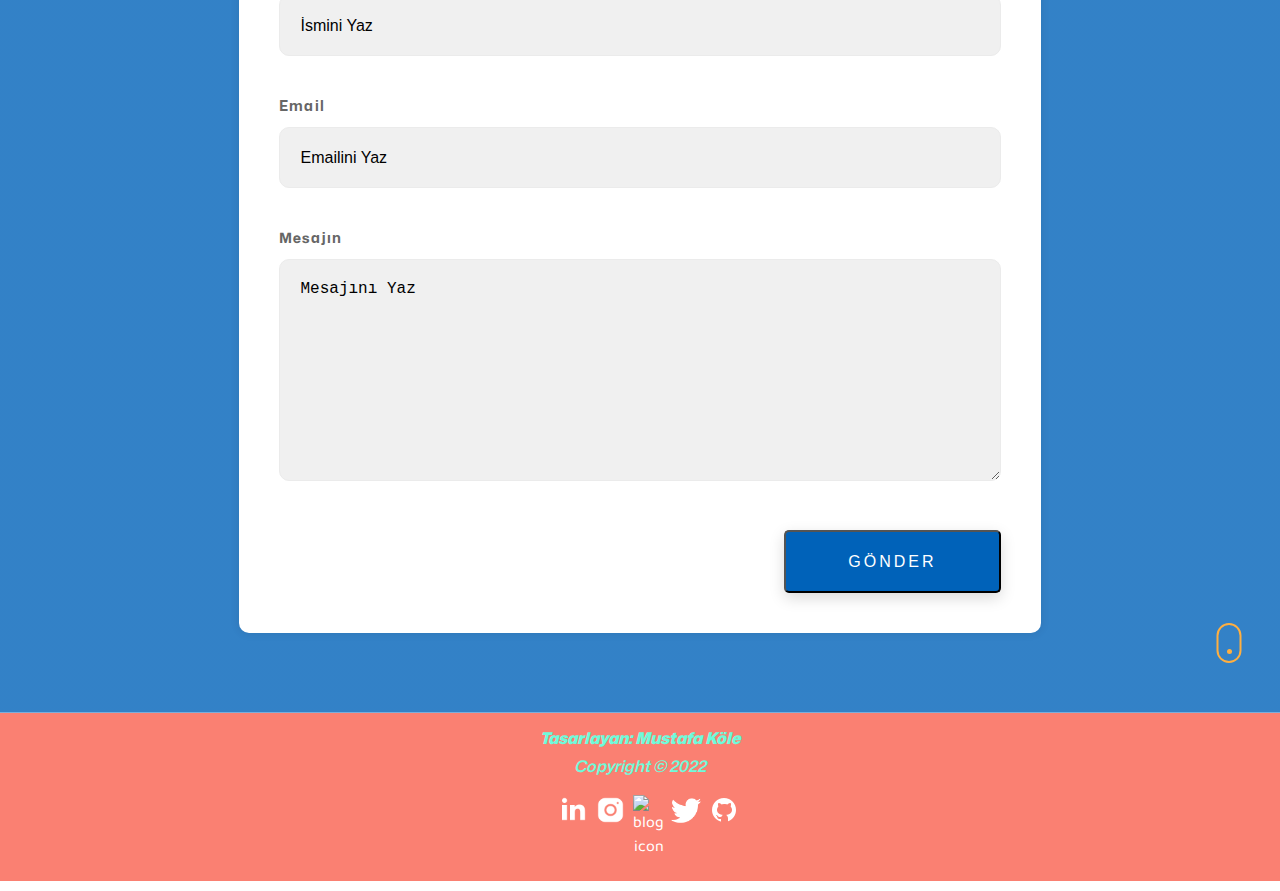
==== commit ef77b10b: "Update index.html" ====
--- a/index.html
+++ b/index.html
@@ -289,8 +289,7 @@
                     >
                   </h1>
                   <div class="postcard__subtitle small">
-                    <i class="fas fa-calendar-alt mr-2 mr03"></i>Wed, Feb 22th
-                    2023
+                    <i class="fas fa-calendar-alt mr-2 mr03"></i>Feb 22th 2023
                   </div>
                   <div class="postcard__bar"></div>
                   <div class="postcard__preview-txt">
@@ -326,8 +325,8 @@
                     >
                   </h1>
                   <div class="postcard__subtitle small">
-                    <i class="fas fa-calendar-alt mr-2 podcastDate"></i>Mon, May
-                    25th 2020
+                    <i class="fas fa-calendar-alt mr-2 podcastDate"></i>Dec 31st
+                    2022
                   </div>
                   <div class="postcard__bar"></div>
                   <div class="postcard__preview-txt">
@@ -361,8 +360,7 @@
                     >
                   </h1>
                   <div class="postcard__subtitle small">
-                    <i class="fas fa-calendar-alt mr-2 mr03"></i>Wed, Feb 22th
-                    2023
+                    <i class="fas fa-calendar-alt mr-2 mr03"></i>Jun 24th 2023
                   </div>
                   <div class="postcard__bar"></div>
                   <div class="postcard__preview-txt">
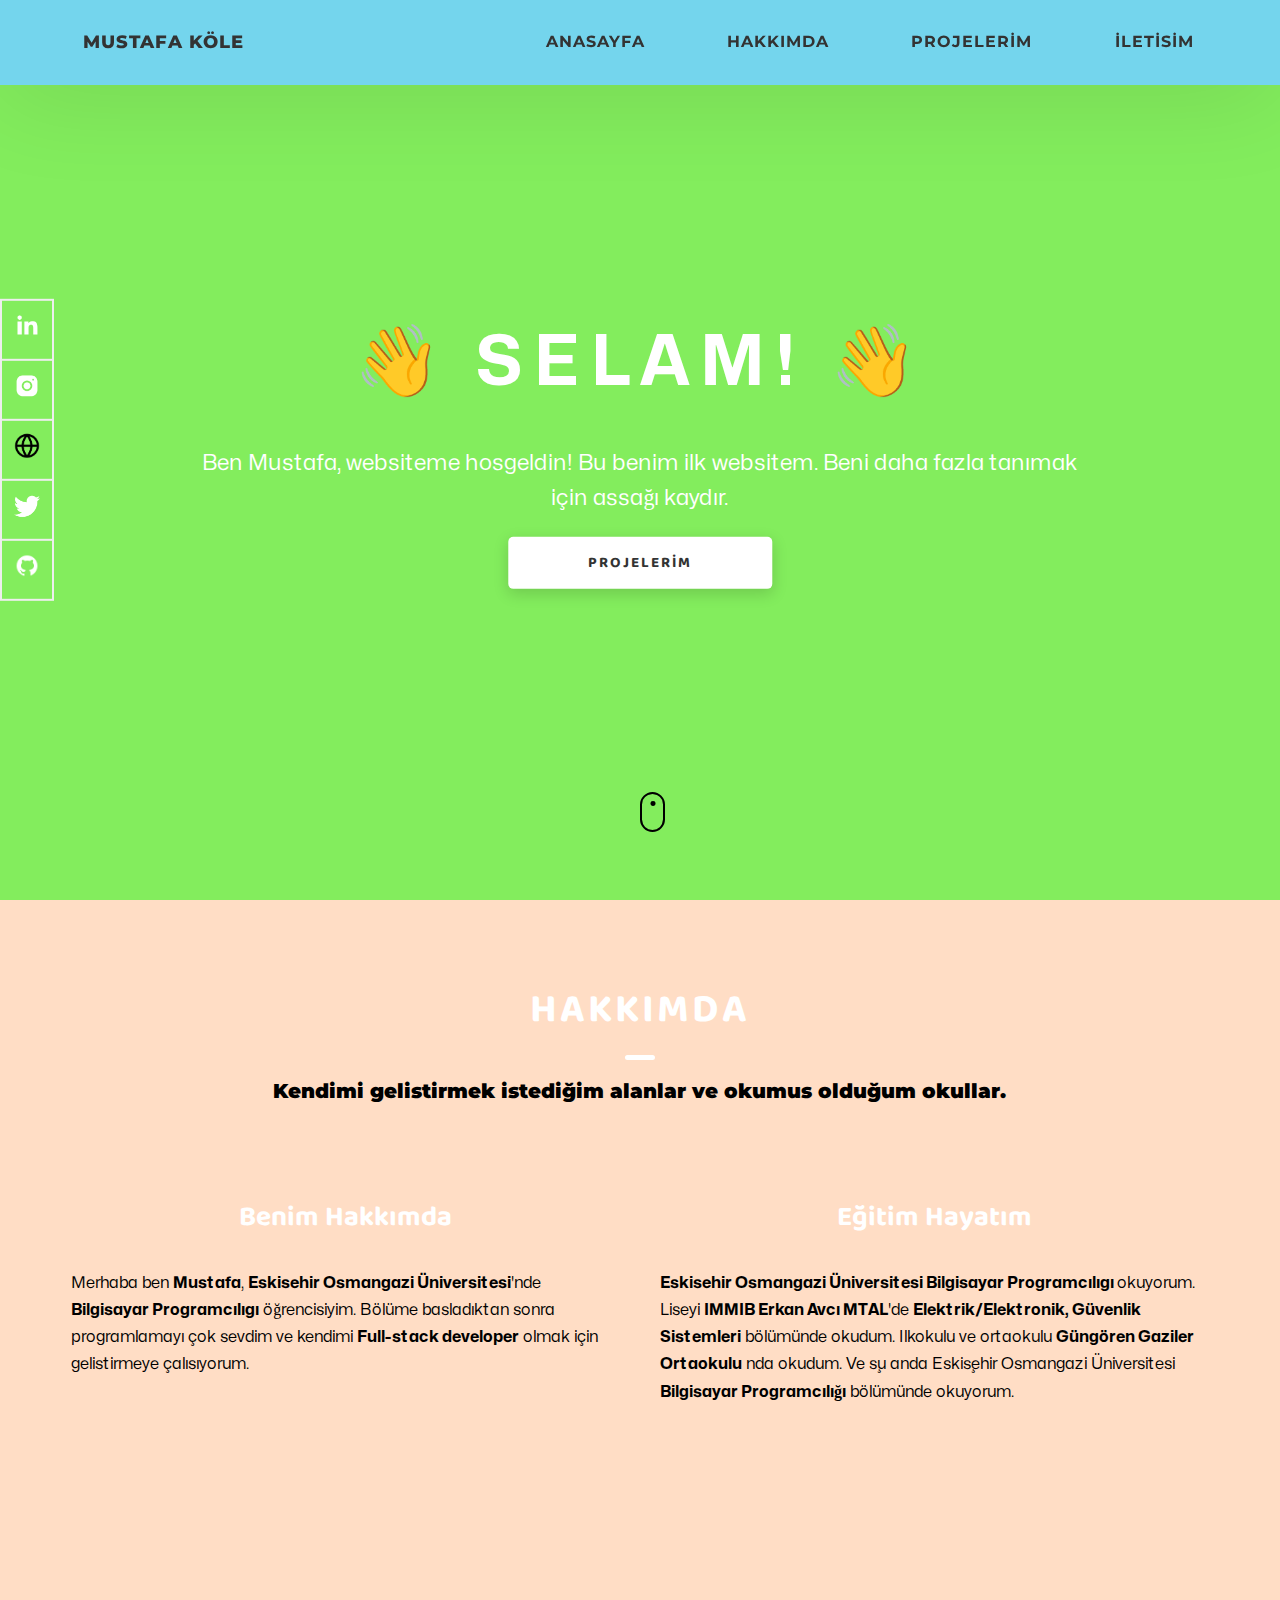
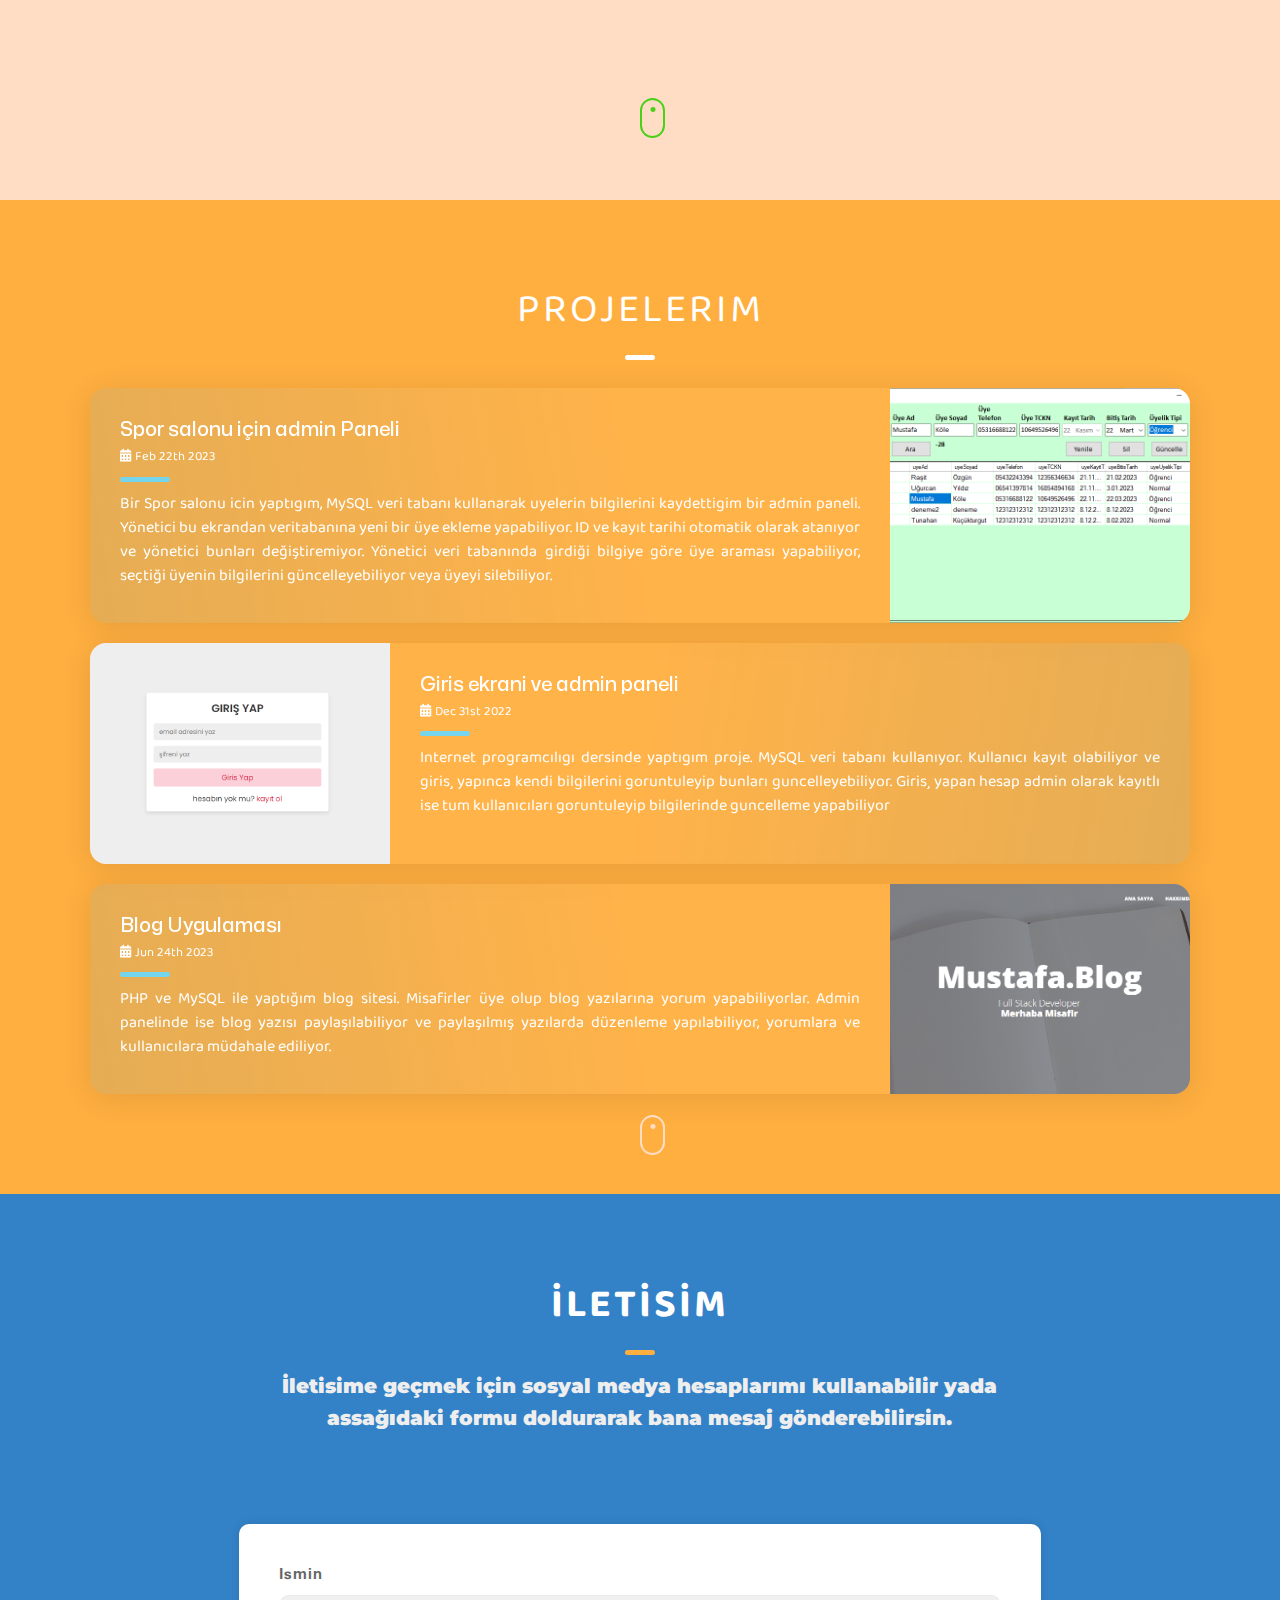
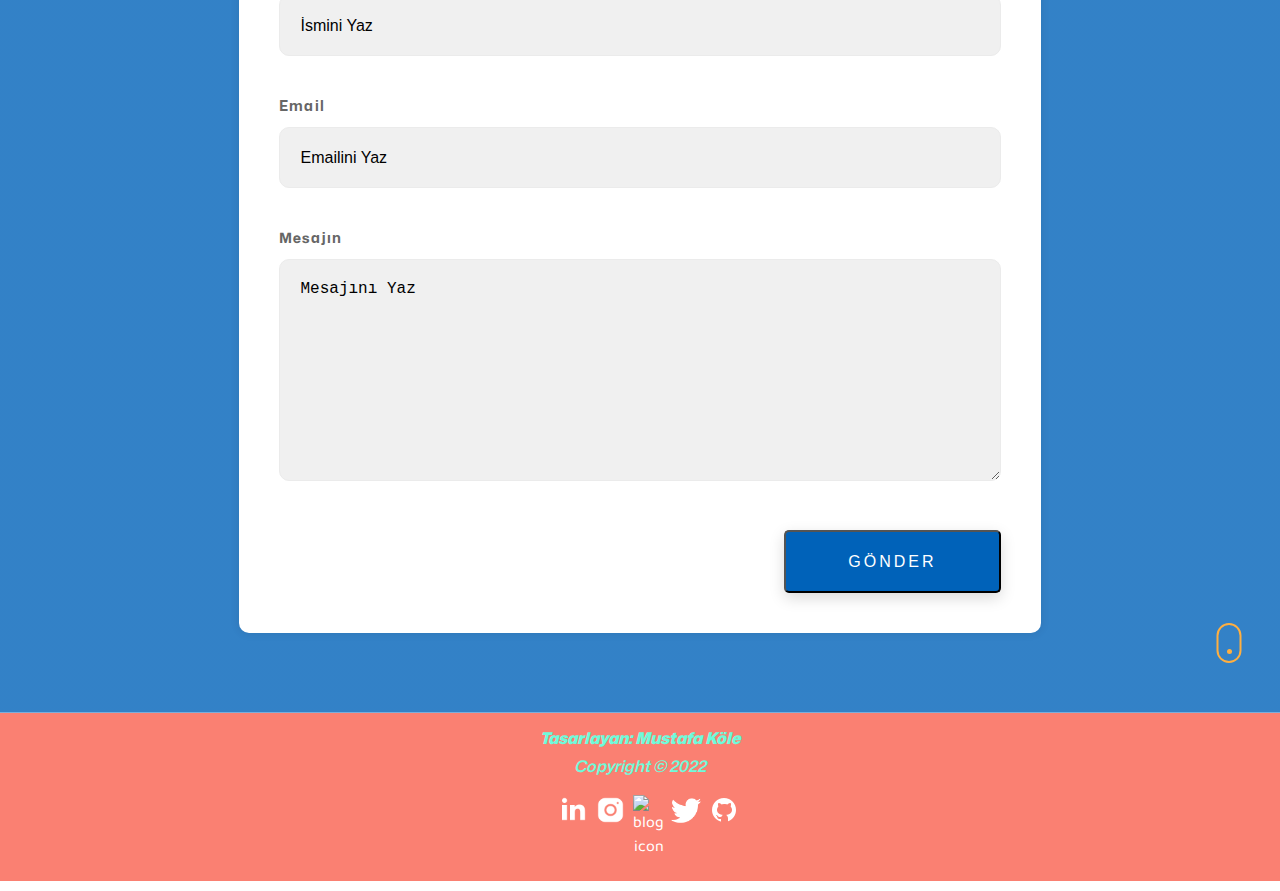
==== commit 01c8e443: "test" ====
--- a/index.html
+++ b/index.html
@@ -1,230 +1,178 @@
 <!DOCTYPE html>
 <html lang="tr">
-  <head>
-    <meta charset="UTF-8" />
-    <meta name="viewport" content="width=device-width, initial-scale=1.0" />
-    <title>Mustafa Köle</title>
-    <meta name="keyword" content="Mustafa Köle | Kisisel Web Sitesi" />
-    <meta name="description" content="Mustafa Köle | Kisisel Web Sitesi" />
-    <link rel="icon" href="favicon/favicon.ico" />
-    <!-- Google Fonts -->
-    <link rel="preconnect" href="https://fonts.googleapis.com" />
-    <link rel="preconnect" href="https://fonts.gstatic.com" crossorigin />
-    <link
-      href="https://fonts.googleapis.com/css2?family=Open+Sans:wght@400;700&display=swap"
-      rel="stylesheet"
-    />
-    <link
-      href="https://fonts.googleapis.com/css2?family=Montserrat:wght@100&family=Raleway:ital,wght@0,100;0,500;1,100&display=swap"
-      rel="stylesheet"
-    />
-    <!-- Font Awesome -->
-    <link
-      rel="stylesheet"
-      href="https://cdnjs.cloudflare.com/ajax/libs/font-awesome/6.1.1/css/all.min.css"
-    />
-    <!-- CSS -->
-    <link rel="stylesheet" href="global.css" />
-    <link rel="stylesheet" href="main.css" />
-    <link rel="stylesheet" href="card.css" />
-    <style>
-      @font-face {
-        font-family: "Mona Sans";
-        src: url("Mona-Sans/Mona-Sans.woff2");
-      }
-      h1,
-      p,
-      label {
-        font-family: "Mona Sans" !important;
-      }
-    </style>
-  </head>
-  <body>
-    <div class="overflowx-hidden">
-      <header class="header">
-        <div class="header-content">
-          <div class="header-logo-container">
-            <div class="header-logo-img-cont">
-              <img
-                src="./images/mustafakole2.jpg"
-                alt="Logo İmage"
-                class="header-logo-img"
-              />
-            </div>
-            <span class="header-logo-sub">Mustafa Köle</span>
+
+<head>
+  <meta charset="UTF-8" />
+  <meta name="viewport" content="width=device-width, initial-scale=1.0" />
+  <title>Mustafa Köle</title>
+  <meta name="keyword" content="Mustafa Köle | Kisisel Web Sitesi" />
+  <meta name="description" content="Mustafa Köle | Kisisel Web Sitesi" />
+  <link rel="icon" href="favicon/favicon.ico" />
+  <!-- Google Fonts -->
+  <link rel="preconnect" href="https://fonts.googleapis.com" />
+  <link rel="preconnect" href="https://fonts.gstatic.com" crossorigin />
+  <link href="https://fonts.googleapis.com/css2?family=Open+Sans:wght@400;700&display=swap" rel="stylesheet" />
+  <link
+    href="https://fonts.googleapis.com/css2?family=Montserrat:wght@100&family=Raleway:ital,wght@0,100;0,500;1,100&display=swap"
+    rel="stylesheet" />
+  <!-- Font Awesome -->
+  <link rel="stylesheet" href="https://cdnjs.cloudflare.com/ajax/libs/font-awesome/6.1.1/css/all.min.css" />
+  <!-- CSS -->
+  <link rel="stylesheet" href="global.css" />
+  <link rel="stylesheet" href="main.css" />
+  <link rel="stylesheet" href="card.css" />
+  <style>
+    @font-face {
+      font-family: "Mona Sans";
+      src: url("Mona-Sans/Mona-Sans.woff2");
+    }
+
+    h1,
+    p,
+    label {
+      font-family: "Mona Sans" !important;
+    }
+  </style>
+</head>
+
+<body>
+  <div class="overflowx-hidden">
+    <header class="header">
+      <div class="header-content">
+        <div class="header-logo-container">
+
+          <span class="header-logo-sub">Mustafa Köle</span>
+        </div>
+        <div class="header-main">
+          <ul class="header_links">
+            <li><a href="#home" class="header_link">Anasayfa</a></li>
+            <li><a href="#about" class="header_link">Hakkımda</a></li>
+            <li><a href="#projects" class="header_link">Projelerim</a></li>
+            <li><a href="#contact" class="header_link">İletisim</a></li>
+          </ul>
+        </div>
+      </div>
+    </header>
+    <!-- Mobil İçin Navbar -->
+    <div class="nav-container">
+      <div class="nav-content">
+        <p class="nav-text">mustafa kole</p>
+        <div id="menuToggle">
+          <input type="checkbox" />
+          <span></span>
+          <span></span>
+          <span></span>
+          <ul id="menu">
+            <li><a href="#home">Anasayfa</a></li>
+            <li><a href="#about">Hakkımda</a></li>
+            <li><a href="#projects">Projelerim</a></li>
+            <li><a href="#contact">İletisim</a></li>
+          </ul>
+        </div>
+      </div>
+    </div>
+
+    <section id="home" class="home-hero">
+      <div class="home-content">
+        <h1 class="heading-primary">&#128075; SELAM! &#128075;</h1>
+        <div class="home-info">
+          <p class="text-primary">
+            Ben Mustafa, websiteme hosgeldin! Bu benim ilk websitem. Beni daha
+            fazla tanımak için assağı kaydır.
+          </p>
+        </div>
+        <div class="home-cta">
+          <a href="https://github.com/kmustafa0?tab=repositories" class="btn1 btn1-bg" target="_blank">Projelerim</a>
+        </div>
+      </div>
+      <div class="home-socials">
+        <div class="home-social">
+          <a href="https://www.linkedin.com/in/kolemustafa/" target="_blank" class="home-social-icon-link">
+            <img src="./ico/linkedin-ico.png" class="home-social-icon" alt="linked-in icon" />
+          </a>
+        </div>
+        <div class="home-social">
+          <a href="https://www.instagram.com/mmustafakole/" target="_blank" class="home-social-icon-link">
+            <img src="./ico/insta-ico.png" class="home-social-icon" alt="instagram icon" />
+          </a>
+        </div>
+        <div class="home-social">
+          <a href="https://blog.mustafakole.dev/" target="_blank" class="home-social-icon-link">
+            <img src="./ico/blog.png" class="home-social-icon" alt="blog icon" style="filter: grayscale(1)" />
+          </a>
+        </div>
+        <div class="home-social">
+          <a href="https://www.twitter.com/mustafakole0" target="_blank" class="home-social-icon-link">
+            <img src="./ico/twitter-ico.png" class="home-social-icon" alt="twitter icon" />
+          </a>
+        </div>
+        <div class="home-social">
+          <a href="https://github.com/kmustafa0" target="_blank"
+            class="home-social-icon-link home-social-icon-link-bd-none">
+            <img src="./ico/github-ico.png" class="home-social-icon" alt="github icon" />
+          </a>
+        </div>
+      </div>
+      <div class="home-mouse-scroll-cont">
+        <a href="#about">
+          <div class="mouse"></div>
+        </a>
+      </div>
+    </section>
+
+    <section id="about" class="about sec-pad">
+      <div class="main-container">
+        <h2 class="heading heading-sec heading-sec--mb-med">
+          <span class="heading-sec--main">
+            <!-- Benim Hakkımda -->
+            Hakkımda
+          </span>
+          <span class="heading-sec--sub">
+            Kendimi gelistirmek istediğim alanlar ve okumus olduğum okullar.
+          </span>
+        </h2>
+        <div class="about-content">
+          <div class="about-content-main">
+            <h3 class="about-content-title">benim hakkımda</h3>
+            <div class="about-content-details">
+              <p class="about-content-details-para">
+                Merhaba ben <strong>Mustafa</strong>,
+                <strong> Eskisehir Osmangazi Üniversitesi</strong>'nde
+                <strong>Bilgisayar Programcılıgı</strong> öğrencisiyim. Bölüme
+                basladıktan sonra programlamayı çok sevdim ve kendimi
+                <strong>Full-stack developer</strong> olmak için gelistirmeye
+                çalısıyorum.
+              </p>
+            </div>
+            <p class="about-content-details-para"></p>
           </div>
-          <div class="header-main">
-            <ul class="header_links">
-              <li><a href="#home" class="header_link">Anasayfa</a></li>
-              <li><a href="#about" class="header_link">Hakkımda</a></li>
-              <li><a href="#projects" class="header_link">Projelerim</a></li>
-              <li><a href="#contact" class="header_link">İletisim</a></li>
-            </ul>
+          <div class="education-life">
+            <h3 class="about-content-title">Eğitim Hayatım</h3>
+            <div class="education">
+              <p class="about-content-details-para">
+                <strong>Eskisehir Osmangazi Üniversitesi Bilgisayar Programcılıgı </strong>okuyorum. Liseyi
+                <strong>IMMIB Erkan Avcı MTAL</strong>'de
+                <strong>Elektrik/Elektronik, Güvenlik Sistemleri</strong>
+                bölümünde okudum. Ilkokulu ve ortaokulu
+                <strong>Güngören Gaziler Ortaokulu</strong> nda okudum. Ve şu
+                anda Eskişehir Osmangazi Üniversitesi
+                <strong>Bilgisayar Programcılığı</strong>
+                bölümünde okuyorum.
+              </p>
+            </div>
           </div>
         </div>
-      </header>
-      <!-- Mobil İçin Navbar -->
-      <div class="nav-container">
-        <div class="nav-content">
-          <p class="nav-text">mustafa kole</p>
-          <div id="menuToggle">
-            <input type="checkbox" />
-            <span></span>
-            <span></span>
-            <span></span>
-            <ul id="menu">
-              <li><a href="#home">Anasayfa</a></li>
-              <li><a href="#about">Hakkımda</a></li>
-              <li><a href="#projects">Projelerim</a></li>
-              <li><a href="#contact">İletisim</a></li>
-            </ul>
-          </div>
-        </div>
-      </div>
-
-      <section id="home" class="home-hero">
-        <div class="home-content">
-          <h1 class="heading-primary">&#128075; SELAM! &#128075;</h1>
-          <div class="home-info">
-            <p class="text-primary">
-              Ben Mustafa, websiteme hosgeldin! Bu benim ilk websitem. Beni daha
-              fazla tanımak için assağı kaydır.
-            </p>
-          </div>
-          <div class="home-cta">
-            <a
-              href="https://github.com/kmustafa0?tab=repositories"
-              class="btn1 btn1-bg"
-              target="_blank"
-              >Projelerim</a
-            >
-          </div>
-        </div>
-        <div class="home-socials">
-          <div class="home-social">
-            <a
-              href="https://www.linkedin.com/in/kolemustafa/"
-              target="_blank"
-              class="home-social-icon-link"
-            >
-              <img
-                src="./ico/linkedin-ico.png"
-                class="home-social-icon"
-                alt="linked-in icon"
-              />
-            </a>
-          </div>
-          <div class="home-social">
-            <a
-              href="https://www.instagram.com/mmustafakole/"
-              target="_blank"
-              class="home-social-icon-link"
-            >
-              <img
-                src="./ico/insta-ico.png"
-                class="home-social-icon"
-                alt="instagram icon"
-              />
-            </a>
-          </div>
-          <div class="home-social">
-            <a
-              href="https://blog.mustafakole.dev/"
-              target="_blank"
-              class="home-social-icon-link"
-            >
-              <img
-                src="https://blog.mustafakole.dev/assets/favicon.ico"
-                class="home-social-icon"
-                alt="instagram icon"
-                style="filter: grayscale(1)"
-              />
-            </a>
-          </div>
-          <div class="home-social">
-            <a
-              href="https://www.twitter.com/mustafakole0"
-              target="_blank"
-              class="home-social-icon-link"
-            >
-              <img
-                src="./ico/twitter-ico.png"
-                class="home-social-icon"
-                alt="twitter icon"
-              />
-            </a>
-          </div>
-          <div class="home-social">
-            <a
-              href="https://github.com/kmustafa0"
-              target="_blank"
-              class="home-social-icon-link home-social-icon-link-bd-none"
-            >
-              <img
-                src="./ico/github-ico.png"
-                class="home-social-icon"
-                alt="github icon"
-              />
-            </a>
-          </div>
-        </div>
-        <div class="home-mouse-scroll-cont">
-          <a href="#about"><div class="mouse"></div></a>
-        </div>
-      </section>
-
-      <section id="about" class="about sec-pad">
-        <div class="main-container">
-          <h2 class="heading heading-sec heading-sec--mb-med">
-            <span class="heading-sec--main">
-              <!-- Benim Hakkımda -->
-              Hakkımda
-            </span>
-            <span class="heading-sec--sub">
-              Kendimi gelistirmek istediğim alanlar ve okumus olduğum okullar.
-            </span>
-          </h2>
-          <div class="about-content">
-            <div class="about-content-main">
-              <h3 class="about-content-title">benim hakkımda</h3>
-              <div class="about-content-details">
-                <p class="about-content-details-para">
-                  Merhaba ben <strong>Mustafa</strong>,
-                  <strong> Eskisehir Osmangazi Üniversitesi</strong>'nde
-                  <strong>Bilgisayar Programcılıgı</strong> öğrencisiyim. Bölüme
-                  basladıktan sonra programlamayı çok sevdim ve kendimi
-                  <strong>Full-stack developer</strong> olmak için gelistirmeye
-                  çalısıyorum.
-                </p>
-              </div>
-              <p class="about-content-details-para"></p>
-            </div>
-            <div class="education-life">
-              <h3 class="about-content-title">Eğitim Hayatım</h3>
-              <div class="education">
-                <p class="about-content-details-para">
-                  <strong
-                    >Eskisehir Osmangazi Üniversitesi Bilgisayar Programcılıgı </strong
-                  >okuyorum. Liseyi <strong>IMMIB Erkan Avcı MTAL</strong>'de
-                  <strong>Elektrik/Elektronik, Güvenlik Sistemleri</strong>
-                  bölümünde okudum. Ilkokulu ve ortaokulu
-                  <strong>Güngören Gaziler Ortaokulu</strong> nda okudum. Ve şu
-                  anda Eskişehir Osmangazi Üniversitesi
-                  <strong>Bilgisayar Programcılığı</strong>
-                  bölümünde okuyorum.
-                </p>
-              </div>
-            </div>
-          </div>
-        </div>
-        <div class="about-mouse-scroll-cont">
-          <a href="#projects"><div class="mouse1"></div></a>
-        </div>
-      </section>
-
-      <section id="projects" class="skills sec-pad">
-        <div class="main-container">
-          <!-- <span class="heading-sec--sub">
+      </div>
+      <div class="about-mouse-scroll-cont">
+        <a href="#projects">
+          <div class="mouse1"></div>
+        </a>
+      </div>
+    </section>
+
+    <section id="projects" class="skills sec-pad">
+      <div class="main-container">
+        <!-- <span class="heading-sec--sub">
               İlgilendiğim ve uğrasmaktan keyif aldığım bazı seyler.
             </span>
           </h2>
@@ -264,247 +212,152 @@
               </div>
             </div>
           </div> -->
-          <section class="">
-            <div class="container py-4">
-              <span class="heading-sec--main projects"> projelerım </span>
-
-              <article class="postcard glass blue">
-                <a
-                  class="postcard__img_link"
-                  target="_blank"
-                  href="https://github.com/kmustafa0/AkademiFitness_admin-panel"
-                >
-                  <img
-                    class="postcard__img"
-                    src="./images/adminPanel.png"
-                    alt="Image Title"
-                  />
-                </a>
-                <div class="postcard__text">
-                  <h1 class="postcard__title blue">
-                    <a
-                      target="_blank"
-                      href="https://github.com/kmustafa0/AkademiFitness_admin-panel"
-                      >Spor salonu için admin Paneli</a
-                    >
-                  </h1>
-                  <div class="postcard__subtitle small">
-                    <i class="fas fa-calendar-alt mr-2 mr03"></i>Feb 22th 2023
-                  </div>
-                  <div class="postcard__bar"></div>
-                  <div class="postcard__preview-txt">
-                    Bir Spor salonu icin yaptıgım, MySQL veri tabanı kullanarak
-                    uyelerin bilgilerini kaydettigim bir admin paneli. Yönetici
-                    bu ekrandan veritabanına yeni bir üye ekleme yapabiliyor. ID
-                    ve kayıt tarihi otomatik olarak atanıyor ve yönetici bunları
-                    değiştiremiyor. Yönetici veri tabanında girdiği bilgiye göre
-                    üye araması yapabiliyor, seçtiği üyenin bilgilerini
-                    güncelleyebiliyor veya üyeyi silebiliyor.
-                  </div>
-                </div>
-              </article>
-              <article class="postcard glass blue">
-                <a
-                  class="postcard__img_link"
-                  target="_blank"
-                  href="https://github.com/kmustafa0/loginRegisterAndManage"
-                >
-                  <img
-                    class="postcard__img"
-                    src="./images/loginPage.png"
-                    alt="Image Title"
-                  />
-                </a>
-                <div class="postcard__text">
-                  <h1 class="postcard__title red">
-                    <a
-                      target="_blank"
-                      href="https://github.com/kmustafa0/loginRegisterAndManage"
-                      class="podcastTitle"
-                      >Giris ekrani ve admin paneli</a
-                    >
-                  </h1>
-                  <div class="postcard__subtitle small">
-                    <i class="fas fa-calendar-alt mr-2 podcastDate"></i>Dec 31st
-                    2022
-                  </div>
-                  <div class="postcard__bar"></div>
-                  <div class="postcard__preview-txt">
-                    Internet programcılıgı dersinde yaptıgım proje. MySQL veri
-                    tabanı kullanıyor. Kullanıcı kayıt olabiliyor ve giris¸
-                    yapınca kendi bilgilerini goruntuleyip bunları
-                    guncelleyebiliyor. Giris¸ yapan hesap admin olarak kayıtlı
-                    ise tum kullanıcıları goruntuleyip bilgilerinde guncelleme
-                    yapabiliyor
-                  </div>
-                </div>
-              </article>
-              <article class="postcard glass blue">
-                <a
-                  class="postcard__img_link"
-                  target="_blank"
-                  href="https://github.com/kmustafa0/blogWeb"
-                >
-                  <img
-                    class="postcard__img"
-                    src="./images/blog_image.png"
-                    alt="Image Title"
-                  />
-                </a>
-                <div class="postcard__text">
-                  <h1 class="postcard__title blue">
-                    <a
-                      target="_blank"
-                      href="https://github.com/kmustafa0/blogWeb"
-                      >Blog Uygulaması</a
-                    >
-                  </h1>
-                  <div class="postcard__subtitle small">
-                    <i class="fas fa-calendar-alt mr-2 mr03"></i>Jun 24th 2023
-                  </div>
-                  <div class="postcard__bar"></div>
-                  <div class="postcard__preview-txt">
-                    PHP ve MySQL ile yaptığım blog sitesi. Misafirler üye olup
-                    blog yazılarına yorum yapabiliyorlar. Admin panelinde ise
-                    blog yazısı paylaşılabiliyor ve paylaşılmış yazılarda
-                    düzenleme yapılabiliyor, yorumlara ve kullanıcılara müdahale
-                    ediliyor.
-                  </div>
-                </div>
-              </article>
-            </div>
-          </section>
-        </div>
-        <div class="skills-mouse-scroll-cont">
-          <a href="#contact"><div class="mouse2"></div></a>
-        </div>
-      </section>
-
-      <section id="contact" class="contact sec-pad dynamicBg">
-        <div class="main-container">
-          <h2 class="heading heading-sec heading-sec--mb-med">
-            <span class="heading-sec--main heading-sec--main_lt">
-              İLETİsİM
-            </span>
-            <span class="heading-sec--sub heading-sec--sub_lt">
-              İletisime geçmek için sosyal medya hesaplarımı kullanabilir yada
-              assağıdaki formu doldurarak bana mesaj gönderebilirsin.
-            </span>
-          </h2>
-          <div class="contact-form--container">
-            <form
-              action="https://formsubmit.co/mustafakolemst@gmail.com"
-              method="POST"
-              class="contact-form"
-            >
-              <input type="hidden" name="_captcha" value="false" />
-              <input type="hidden" name="_subject" value="New email!" />
-              <div class="contact-form--field">
-                <label class="contact-form--label" for="name">Ismin</label>
-                <input
-                  class="contact-form--input"
-                  placeholder="İsmini Yaz"
-                  type="text"
-                  name="name"
-                  id="name"
-                />
-              </div>
-              <div class="contact-form--field">
-                <label class="contact-form--label" for="email">Email</label>
-                <input
-                  class="contact-form--input"
-                  placeholder="Emailini Yaz"
-                  type="text"
-                  name="email"
-                  id="email"
-                />
-              </div>
-              <input
-                type="hidden"
-                name="_next"
-                value="https://mustafakole.dev/thanks.html"
-              />
-              <div class="contact-form--field">
-                <label class="contact-form--label" for="message">Mesajın</label>
-                <textarea
-                  class="contact-form--input"
-                  placeholder="Mesajını Yaz"
-                  name="message"
-                  id="message"
-                  cols="30"
-                  rows="10"
-                ></textarea>
-              </div>
-              <button type="submit" class="contact-btn">GÖNDER</button>
-            </form>
+        <section class="">
+          <div class="container py-4">
+            <span class="heading-sec--main projects"> projelerım </span>
+
+            <article class="postcard glass blue">
+              <a class="postcard__img_link" target="_blank"
+                href="https://github.com/kmustafa0/AkademiFitness_admin-panel">
+                <img class="postcard__img" src="./images/adminPanel.png" alt="Image Title" />
+              </a>
+              <div class="postcard__text">
+                <h1 class="postcard__title blue">
+                  <a target="_blank" href="https://github.com/kmustafa0/AkademiFitness_admin-panel">Spor salonu için
+                    admin Paneli</a>
+                </h1>
+                <div class="postcard__subtitle small">
+                  <i class="fas fa-calendar-alt mr-2 mr03"></i>Feb 22th 2023
+                </div>
+                <div class="postcard__bar"></div>
+                <div class="postcard__preview-txt">
+                  Bir Spor salonu icin yaptıgım, MySQL veri tabanı kullanarak
+                  uyelerin bilgilerini kaydettigim bir admin paneli. Yönetici
+                  bu ekrandan veritabanına yeni bir üye ekleme yapabiliyor. ID
+                  ve kayıt tarihi otomatik olarak atanıyor ve yönetici bunları
+                  değiştiremiyor. Yönetici veri tabanında girdiği bilgiye göre
+                  üye araması yapabiliyor, seçtiği üyenin bilgilerini
+                  güncelleyebiliyor veya üyeyi silebiliyor.
+                </div>
+              </div>
+            </article>
+            <article class="postcard glass blue">
+              <a class="postcard__img_link" target="_blank" href="https://github.com/kmustafa0/loginRegisterAndManage">
+                <img class="postcard__img" src="./images/loginPage.png" alt="Image Title" />
+              </a>
+              <div class="postcard__text">
+                <h1 class="postcard__title red">
+                  <a target="_blank" href="https://github.com/kmustafa0/loginRegisterAndManage"
+                    class="podcastTitle">Giris ekrani ve admin paneli</a>
+                </h1>
+                <div class="postcard__subtitle small">
+                  <i class="fas fa-calendar-alt mr-2 podcastDate"></i>Dec 31st
+                  2022
+                </div>
+                <div class="postcard__bar"></div>
+                <div class="postcard__preview-txt">
+                  Internet programcılıgı dersinde yaptıgım proje. MySQL veri
+                  tabanı kullanıyor. Kullanıcı kayıt olabiliyor ve giris¸
+                  yapınca kendi bilgilerini goruntuleyip bunları
+                  guncelleyebiliyor. Giris¸ yapan hesap admin olarak kayıtlı
+                  ise tum kullanıcıları goruntuleyip bilgilerinde guncelleme
+                  yapabiliyor
+                </div>
+              </div>
+            </article>
+            <article class="postcard glass blue">
+              <a class="postcard__img_link" target="_blank" href="https://github.com/kmustafa0/blogWeb">
+                <img class="postcard__img" src="./images/blog_image.png" alt="Image Title" />
+              </a>
+              <div class="postcard__text">
+                <h1 class="postcard__title blue">
+                  <a target="_blank" href="https://github.com/kmustafa0/blogWeb">Blog Uygulaması</a>
+                </h1>
+                <div class="postcard__subtitle small">
+                  <i class="fas fa-calendar-alt mr-2 mr03"></i>Jun 24th 2023
+                </div>
+                <div class="postcard__bar"></div>
+                <div class="postcard__preview-txt">
+                  PHP ve MySQL ile yaptığım blog sitesi. Misafirler üye olup
+                  blog yazılarına yorum yapabiliyorlar. Admin panelinde ise
+                  blog yazısı paylaşılabiliyor ve paylaşılmış yazılarda
+                  düzenleme yapılabiliyor, yorumlara ve kullanıcılara müdahale
+                  ediliyor.
+                </div>
+              </div>
+            </article>
           </div>
-        </div>
-        <div class="contact-mouse-scroll-cont">
-          <a href="#home"><div class="mouse3"></div></a>
-        </div>
-      </section>
-
-      <footer>
-        <p><strong>Tasarlayan: Mustafa Köle</strong></p>
-        <p class="copyright">Copyright © 2022</p>
-        <div class="footer-socials">
-          <a
-            href="https://www.linkedin.com/in/kolemustafa/"
-            target="_blank"
-            class="footer-social-icon-link"
-          >
-            <img
-              src="./ico/linkedin-ico.png"
-              class="footer-social-icon"
-              alt="linked-in icon"
-            />
-          </a>
-          <a
-            href="https://www.instagram.com/mmustafakole/"
-            target="_blank"
-            class="footer-social-icon-link"
-          >
-            <img
-              src="./ico/insta-ico.png"
-              class="footer-social-icon"
-              alt="instagram icon"
-            />
-          </a>
-          <a
-            href="https://blog.mustafakole.dev/"
-            target="_blank"
-            class="footer-social-icon-link"
-          >
-            <img
-              src="https://blog.mustafakole.dev/assets/favicon.ico"
-              class="footer-social-icon"
-              alt="blog icon"
-            />
-          </a>
-          <a
-            href="https://www.twitter.com/mustafakole0"
-            target="_blank"
-            class="footer-social-icon-link"
-          >
-            <img
-              src="./ico/twitter-ico.png"
-              class="footer-social-icon"
-              alt="twitter icon"
-            />
-          </a>
-          <a
-            href="https://github.com/kmustafa0"
-            target="_blank"
-            class="footer-social-icon-link"
-          >
-            <img
-              src="./ico/github-ico.png"
-              class="footer-social-icon"
-              alt="github icon"
-            />
-          </a>
-        </div>
-      </footer>
-    </div>
-  </body>
-</html>
+        </section>
+      </div>
+      <div class="skills-mouse-scroll-cont">
+        <a href="#contact">
+          <div class="mouse2"></div>
+        </a>
+      </div>
+    </section>
+
+    <section id="contact" class="contact sec-pad dynamicBg">
+      <div class="main-container">
+        <h2 class="heading heading-sec heading-sec--mb-med">
+          <span class="heading-sec--main heading-sec--main_lt">
+            İLETİsİM
+          </span>
+          <span class="heading-sec--sub heading-sec--sub_lt">
+            İletisime geçmek için sosyal medya hesaplarımı kullanabilir yada
+            assağıdaki formu doldurarak bana mesaj gönderebilirsin.
+          </span>
+        </h2>
+        <div class="contact-form--container">
+          <form action="https://formsubmit.co/mustafakolemst@gmail.com" method="POST" class="contact-form">
+            <input type="hidden" name="_captcha" value="false" />
+            <input type="hidden" name="_subject" value="New email!" />
+            <div class="contact-form--field">
+              <label class="contact-form--label" for="name">Ismin</label>
+              <input class="contact-form--input" placeholder="İsmini Yaz" type="text" name="name" id="name" />
+            </div>
+            <div class="contact-form--field">
+              <label class="contact-form--label" for="email">Email</label>
+              <input class="contact-form--input" placeholder="Emailini Yaz" type="text" name="email" id="email" />
+            </div>
+            <input type="hidden" name="_next" value="https://mustafakole.dev/thanks.html" />
+            <div class="contact-form--field">
+              <label class="contact-form--label" for="message">Mesajın</label>
+              <textarea class="contact-form--input" placeholder="Mesajını Yaz" name="message" id="message" cols="30"
+                rows="10"></textarea>
+            </div>
+            <button type="submit" class="contact-btn">GÖNDER</button>
+          </form>
+        </div>
+      </div>
+      <div class="contact-mouse-scroll-cont">
+        <a href="#home">
+          <div class="mouse3"></div>
+        </a>
+      </div>
+    </section>
+
+    <footer>
+      <p><strong>Tasarlayan: Mustafa Köle</strong></p>
+      <p class="copyright">Copyright © 2022</p>
+      <div class="footer-socials">
+        <a href="https://www.linkedin.com/in/kolemustafa/" target="_blank" class="footer-social-icon-link">
+          <img src="./ico/linkedin-ico.png" class="footer-social-icon" alt="linked-in icon" />
+        </a>
+        <a href="https://www.instagram.com/mmustafakole/" target="_blank" class="footer-social-icon-link">
+          <img src="./ico/insta-ico.png" class="footer-social-icon" alt="instagram icon" />
+        </a>
+        <a href="https://blog.mustafakole.dev/" target="_blank" class="footer-social-icon-link">
+          <img src="https://blog.mustafakole.dev/assets/favicon.ico" class="footer-social-icon" alt="blog icon" />
+        </a>
+        <a href="https://www.twitter.com/mustafakole0" target="_blank" class="footer-social-icon-link">
+          <img src="./ico/twitter-ico.png" class="footer-social-icon" alt="twitter icon" />
+        </a>
+        <a href="https://github.com/kmustafa0" target="_blank" class="footer-social-icon-link">
+          <img src="./ico/github-ico.png" class="footer-social-icon" alt="github icon" />
+        </a>
+      </div>
+    </footer>
+  </div>
+</body>
+
+</html>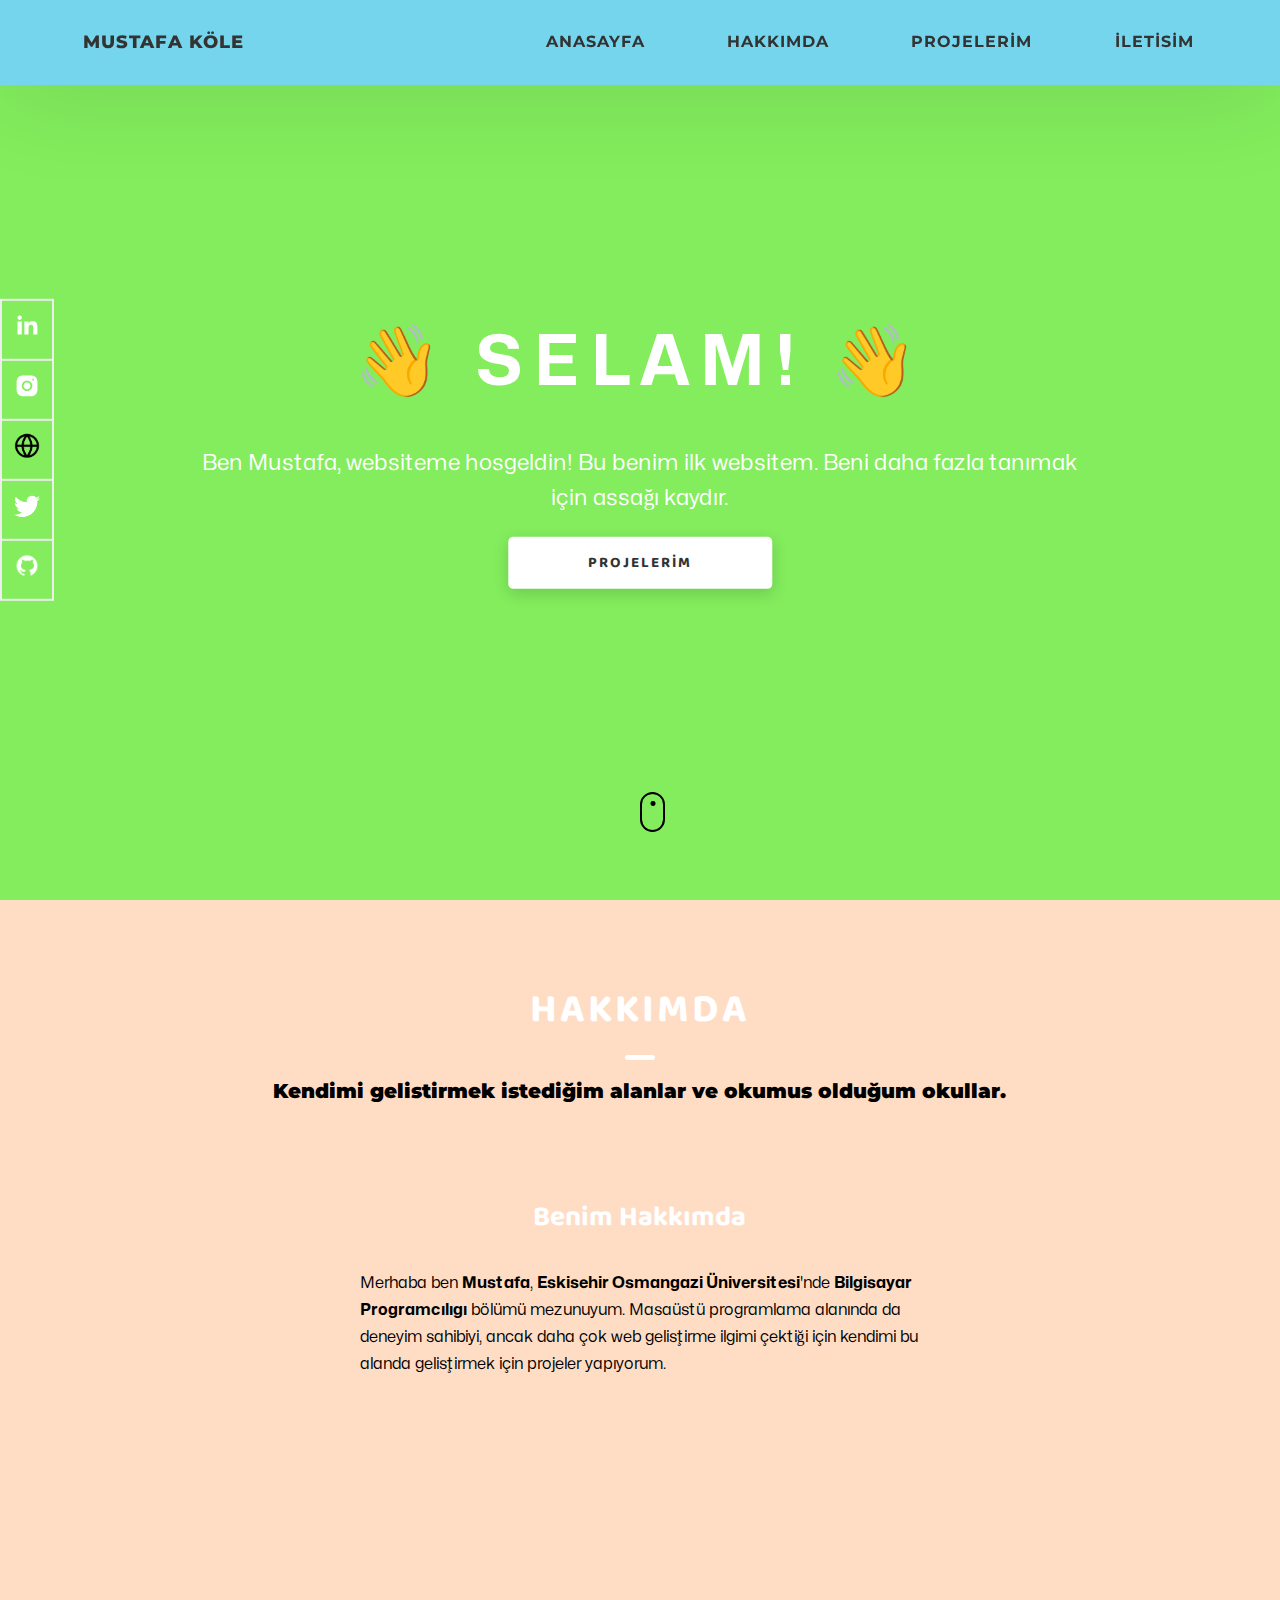
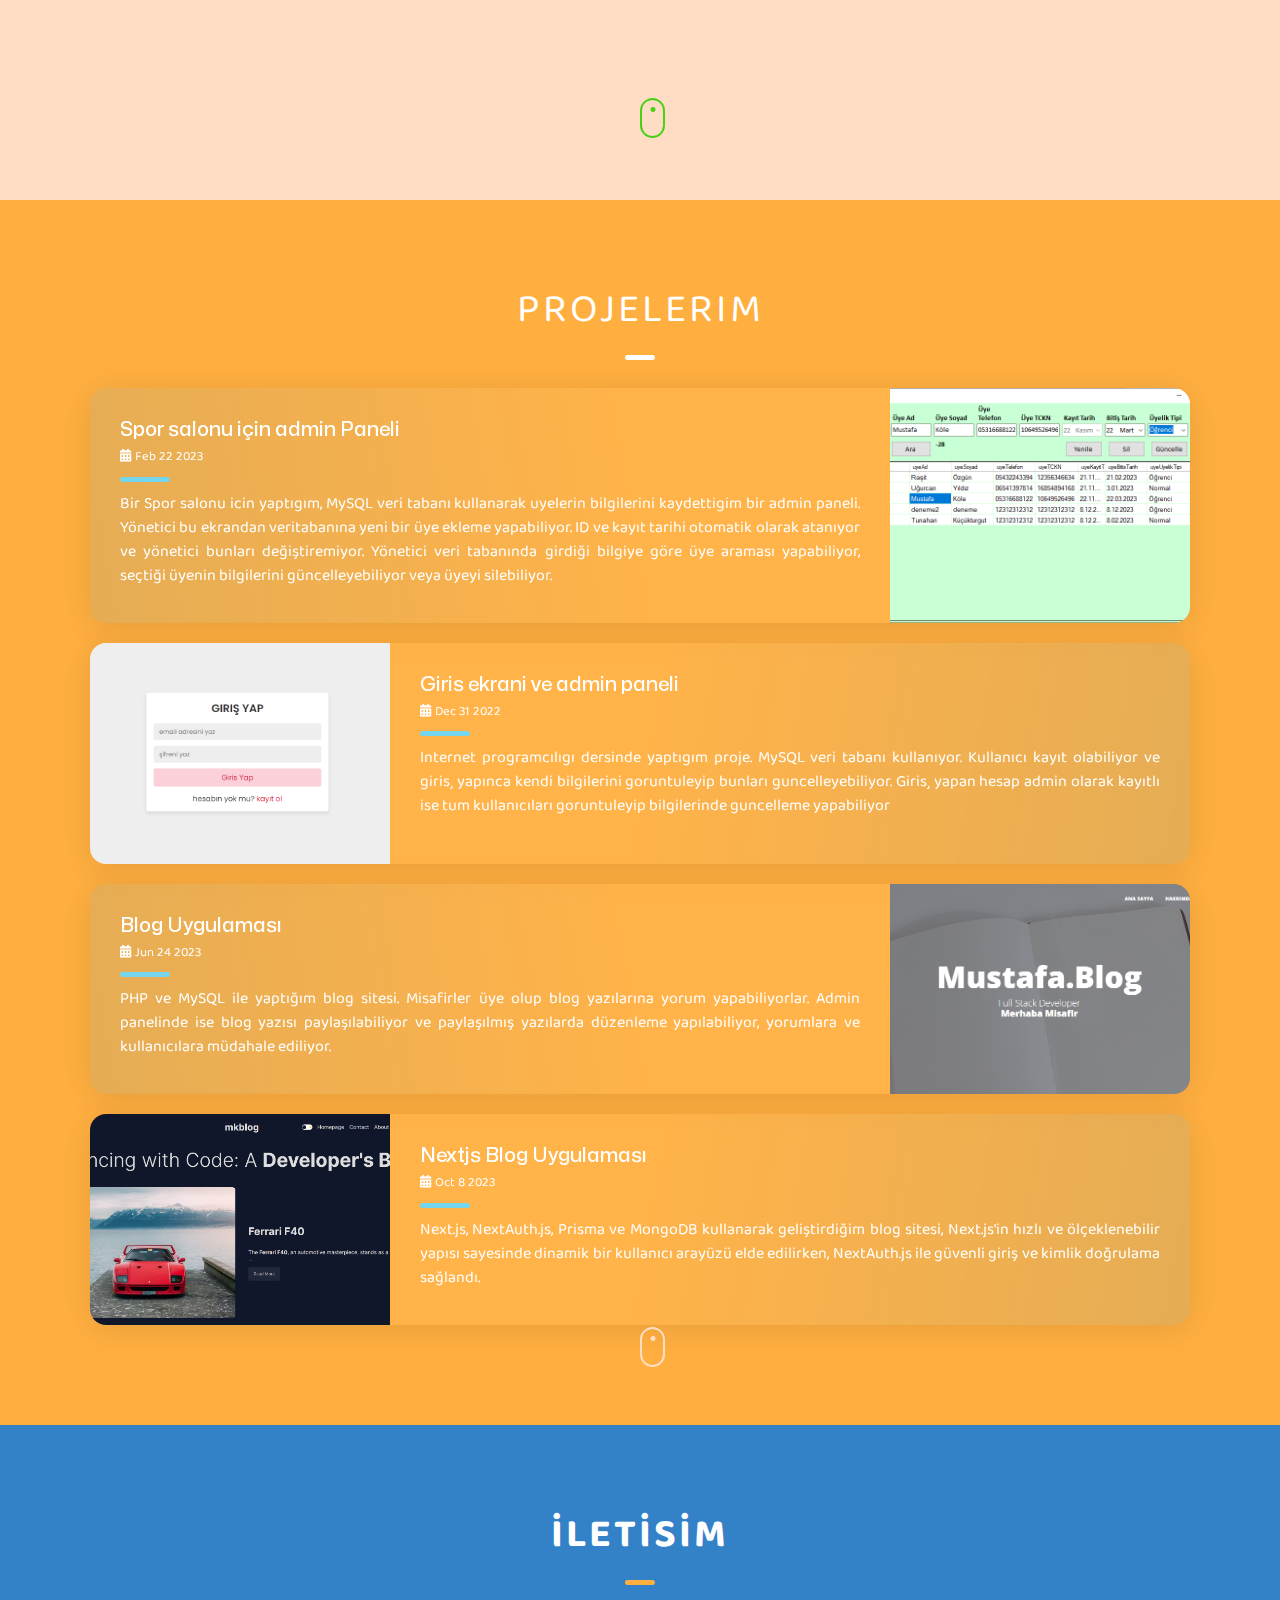
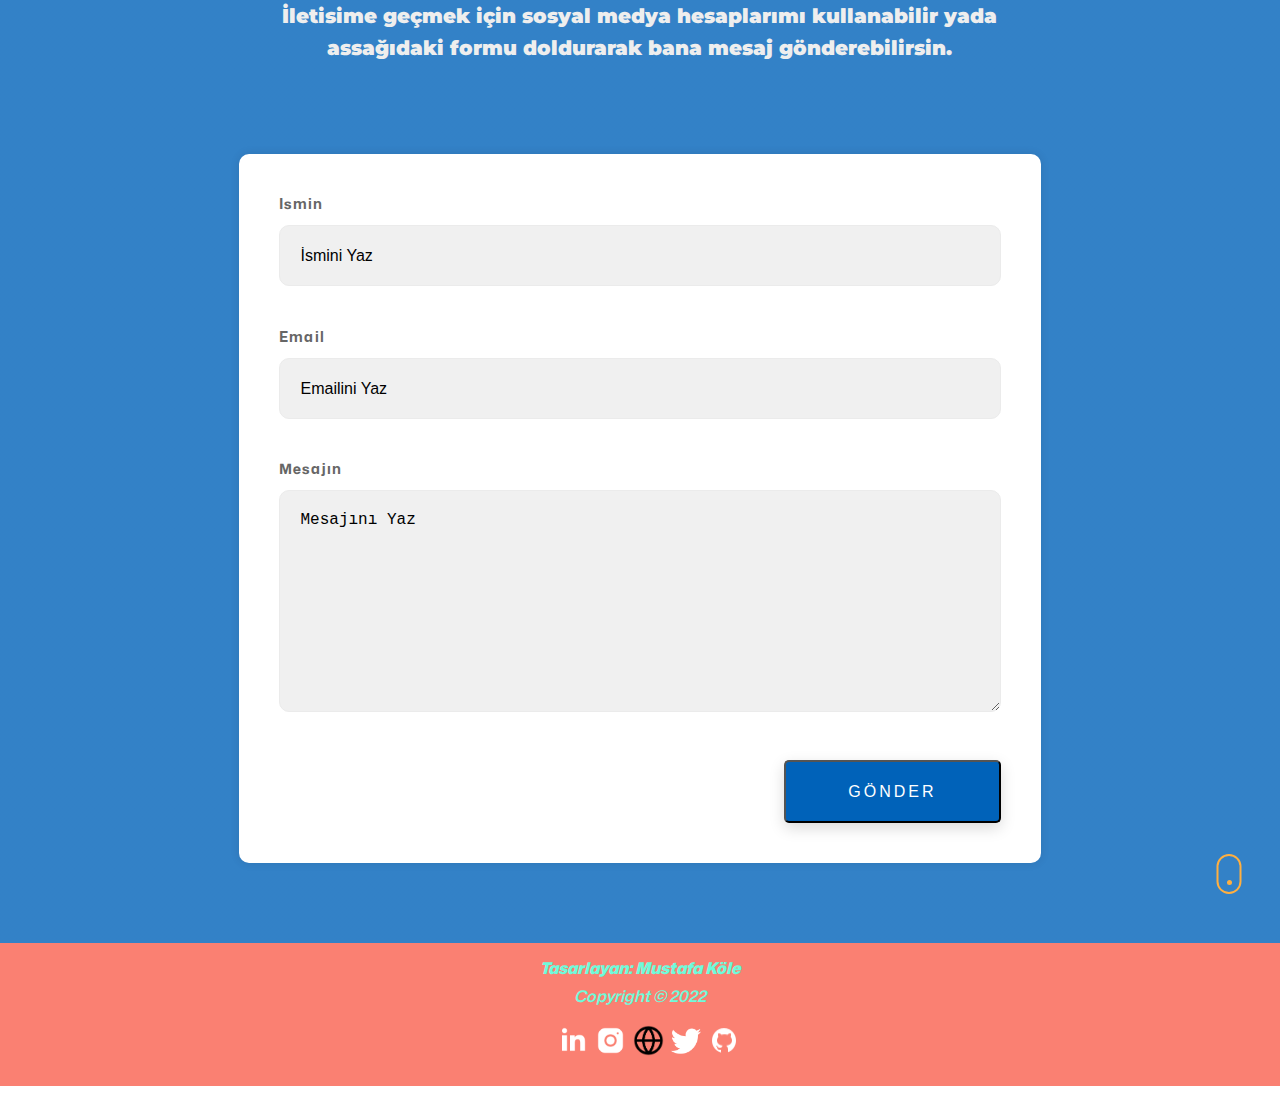
==== commit ec69d8d6: "updated" ====
--- a/index.html
+++ b/index.html
@@ -1,178 +1,229 @@
 <!DOCTYPE html>
 <html lang="tr">
-
-<head>
-  <meta charset="UTF-8" />
-  <meta name="viewport" content="width=device-width, initial-scale=1.0" />
-  <title>Mustafa Köle</title>
-  <meta name="keyword" content="Mustafa Köle | Kisisel Web Sitesi" />
-  <meta name="description" content="Mustafa Köle | Kisisel Web Sitesi" />
-  <link rel="icon" href="favicon/favicon.ico" />
-  <!-- Google Fonts -->
-  <link rel="preconnect" href="https://fonts.googleapis.com" />
-  <link rel="preconnect" href="https://fonts.gstatic.com" crossorigin />
-  <link href="https://fonts.googleapis.com/css2?family=Open+Sans:wght@400;700&display=swap" rel="stylesheet" />
-  <link
-    href="https://fonts.googleapis.com/css2?family=Montserrat:wght@100&family=Raleway:ital,wght@0,100;0,500;1,100&display=swap"
-    rel="stylesheet" />
-  <!-- Font Awesome -->
-  <link rel="stylesheet" href="https://cdnjs.cloudflare.com/ajax/libs/font-awesome/6.1.1/css/all.min.css" />
-  <!-- CSS -->
-  <link rel="stylesheet" href="global.css" />
-  <link rel="stylesheet" href="main.css" />
-  <link rel="stylesheet" href="card.css" />
-  <style>
-    @font-face {
-      font-family: "Mona Sans";
-      src: url("Mona-Sans/Mona-Sans.woff2");
-    }
-
-    h1,
-    p,
-    label {
-      font-family: "Mona Sans" !important;
-    }
-  </style>
-</head>
-
-<body>
-  <div class="overflowx-hidden">
-    <header class="header">
-      <div class="header-content">
-        <div class="header-logo-container">
-
-          <span class="header-logo-sub">Mustafa Köle</span>
-        </div>
-        <div class="header-main">
-          <ul class="header_links">
-            <li><a href="#home" class="header_link">Anasayfa</a></li>
-            <li><a href="#about" class="header_link">Hakkımda</a></li>
-            <li><a href="#projects" class="header_link">Projelerim</a></li>
-            <li><a href="#contact" class="header_link">İletisim</a></li>
-          </ul>
+  <head>
+    <meta charset="UTF-8" />
+    <meta name="viewport" content="width=device-width, initial-scale=1.0" />
+    <title>Mustafa Köle</title>
+    <meta name="keyword" content="Mustafa Köle | Kisisel Web Sitesi" />
+    <meta name="description" content="Mustafa Köle | Kisisel Web Sitesi" />
+    <link rel="icon" href="favicon/favicon.ico" />
+    <!-- Google Fonts -->
+    <link rel="preconnect" href="https://fonts.googleapis.com" />
+    <link rel="preconnect" href="https://fonts.gstatic.com" crossorigin />
+    <link
+      href="https://fonts.googleapis.com/css2?family=Open+Sans:wght@400;700&display=swap"
+      rel="stylesheet"
+    />
+    <link
+      href="https://fonts.googleapis.com/css2?family=Montserrat:wght@100&family=Raleway:ital,wght@0,100;0,500;1,100&display=swap"
+      rel="stylesheet"
+    />
+    <!-- Font Awesome -->
+    <link
+      rel="stylesheet"
+      href="https://cdnjs.cloudflare.com/ajax/libs/font-awesome/6.1.1/css/all.min.css"
+    />
+    <!-- CSS -->
+    <link rel="stylesheet" href="global.css" />
+    <link rel="stylesheet" href="main.css" />
+    <link rel="stylesheet" href="card.css" />
+    <style>
+      @font-face {
+        font-family: "Mona Sans";
+        src: url("Mona-Sans/Mona-Sans.woff2");
+      }
+
+      h1,
+      p,
+      label {
+        font-family: "Mona Sans" !important;
+      }
+    </style>
+  </head>
+
+  <body>
+    <div class="overflowx-hidden">
+      <header class="header">
+        <div class="header-content">
+          <div class="header-logo-container">
+            <span class="header-logo-sub">Mustafa Köle</span>
+          </div>
+          <div class="header-main">
+            <ul class="header_links">
+              <li><a href="#home" class="header_link">Anasayfa</a></li>
+              <li><a href="#about" class="header_link">Hakkımda</a></li>
+              <li><a href="#projects" class="header_link">Projelerim</a></li>
+              <li><a href="#contact" class="header_link">İletisim</a></li>
+            </ul>
+          </div>
+        </div>
+      </header>
+      <!-- Mobil İçin Navbar -->
+      <div class="nav-container">
+        <div class="nav-content">
+          <p class="nav-text">mustafa kole</p>
+          <div id="menuToggle">
+            <input type="checkbox" />
+            <span></span>
+            <span></span>
+            <span></span>
+            <ul id="menu">
+              <li><a href="#home">Anasayfa</a></li>
+              <li><a href="#about">Hakkımda</a></li>
+              <li><a href="#projects">Projelerim</a></li>
+              <li><a href="#contact">İletisim</a></li>
+            </ul>
+          </div>
         </div>
       </div>
-    </header>
-    <!-- Mobil İçin Navbar -->
-    <div class="nav-container">
-      <div class="nav-content">
-        <p class="nav-text">mustafa kole</p>
-        <div id="menuToggle">
-          <input type="checkbox" />
-          <span></span>
-          <span></span>
-          <span></span>
-          <ul id="menu">
-            <li><a href="#home">Anasayfa</a></li>
-            <li><a href="#about">Hakkımda</a></li>
-            <li><a href="#projects">Projelerim</a></li>
-            <li><a href="#contact">İletisim</a></li>
-          </ul>
-        </div>
-      </div>
-    </div>
-
-    <section id="home" class="home-hero">
-      <div class="home-content">
-        <h1 class="heading-primary">&#128075; SELAM! &#128075;</h1>
-        <div class="home-info">
-          <p class="text-primary">
-            Ben Mustafa, websiteme hosgeldin! Bu benim ilk websitem. Beni daha
-            fazla tanımak için assağı kaydır.
-          </p>
-        </div>
-        <div class="home-cta">
-          <a href="https://github.com/kmustafa0?tab=repositories" class="btn1 btn1-bg" target="_blank">Projelerim</a>
-        </div>
-      </div>
-      <div class="home-socials">
-        <div class="home-social">
-          <a href="https://www.linkedin.com/in/kolemustafa/" target="_blank" class="home-social-icon-link">
-            <img src="./ico/linkedin-ico.png" class="home-social-icon" alt="linked-in icon" />
-          </a>
-        </div>
-        <div class="home-social">
-          <a href="https://www.instagram.com/mmustafakole/" target="_blank" class="home-social-icon-link">
-            <img src="./ico/insta-ico.png" class="home-social-icon" alt="instagram icon" />
-          </a>
-        </div>
-        <div class="home-social">
-          <a href="https://blog.mustafakole.dev/" target="_blank" class="home-social-icon-link">
-            <img src="./ico/blog.png" class="home-social-icon" alt="blog icon" style="filter: grayscale(1)" />
-          </a>
-        </div>
-        <div class="home-social">
-          <a href="https://www.twitter.com/mustafakole0" target="_blank" class="home-social-icon-link">
-            <img src="./ico/twitter-ico.png" class="home-social-icon" alt="twitter icon" />
-          </a>
-        </div>
-        <div class="home-social">
-          <a href="https://github.com/kmustafa0" target="_blank"
-            class="home-social-icon-link home-social-icon-link-bd-none">
-            <img src="./ico/github-ico.png" class="home-social-icon" alt="github icon" />
-          </a>
-        </div>
-      </div>
-      <div class="home-mouse-scroll-cont">
-        <a href="#about">
-          <div class="mouse"></div>
-        </a>
-      </div>
-    </section>
-
-    <section id="about" class="about sec-pad">
-      <div class="main-container">
-        <h2 class="heading heading-sec heading-sec--mb-med">
-          <span class="heading-sec--main">
-            <!-- Benim Hakkımda -->
-            Hakkımda
-          </span>
-          <span class="heading-sec--sub">
-            Kendimi gelistirmek istediğim alanlar ve okumus olduğum okullar.
-          </span>
-        </h2>
-        <div class="about-content">
-          <div class="about-content-main">
-            <h3 class="about-content-title">benim hakkımda</h3>
-            <div class="about-content-details">
-              <p class="about-content-details-para">
-                Merhaba ben <strong>Mustafa</strong>,
-                <strong> Eskisehir Osmangazi Üniversitesi</strong>'nde
-                <strong>Bilgisayar Programcılıgı</strong> öğrencisiyim. Bölüme
-                basladıktan sonra programlamayı çok sevdim ve kendimi
-                <strong>Full-stack developer</strong> olmak için gelistirmeye
-                çalısıyorum.
-              </p>
+
+      <section id="home" class="home-hero">
+        <div class="home-content">
+          <h1 class="heading-primary">&#128075; SELAM! &#128075;</h1>
+          <div class="home-info">
+            <p class="text-primary">
+              Ben Mustafa, websiteme hosgeldin! Bu benim ilk websitem. Beni daha
+              fazla tanımak için assağı kaydır.
+            </p>
+          </div>
+          <div class="home-cta">
+            <a
+              href="https://github.com/kmustafa0?tab=repositories"
+              class="btn1 btn1-bg"
+              target="_blank"
+              >Projelerim</a
+            >
+          </div>
+        </div>
+        <div class="home-socials">
+          <div class="home-social">
+            <a
+              href="https://www.linkedin.com/in/kolemustafa/"
+              target="_blank"
+              class="home-social-icon-link"
+            >
+              <img
+                src="./ico/linkedin-ico.png"
+                class="home-social-icon"
+                alt="linked-in icon"
+              />
+            </a>
+          </div>
+          <div class="home-social">
+            <a
+              href="https://www.instagram.com/mmustafakole/"
+              target="_blank"
+              class="home-social-icon-link"
+            >
+              <img
+                src="./ico/insta-ico.png"
+                class="home-social-icon"
+                alt="instagram icon"
+              />
+            </a>
+          </div>
+          <div class="home-social">
+            <a
+              href="https://mkole.vercel.app"
+              target="_blank"
+              class="home-social-icon-link"
+            >
+              <img
+                src="./ico/blog.png"
+                class="home-social-icon"
+                alt="blog icon"
+                style="filter: grayscale(1)"
+              />
+            </a>
+          </div>
+          <div class="home-social">
+            <a
+              href="https://www.twitter.com/mustafakole0"
+              target="_blank"
+              class="home-social-icon-link"
+            >
+              <img
+                src="./ico/twitter-ico.png"
+                class="home-social-icon"
+                alt="twitter icon"
+              />
+            </a>
+          </div>
+          <div class="home-social">
+            <a
+              href="https://github.com/kmustafa0"
+              target="_blank"
+              class="home-social-icon-link home-social-icon-link-bd-none"
+            >
+              <img
+                src="./ico/github-ico.png"
+                class="home-social-icon"
+                alt="github icon"
+              />
+            </a>
+          </div>
+        </div>
+        <div class="home-mouse-scroll-cont">
+          <a href="#about">
+            <div class="mouse"></div>
+          </a>
+        </div>
+      </section>
+
+      <section id="about" class="about sec-pad">
+        <div class="main-container">
+          <h2 class="heading heading-sec heading-sec--mb-med">
+            <span class="heading-sec--main">
+              <!-- Benim Hakkımda -->
+              Hakkımda
+            </span>
+            <span class="heading-sec--sub">
+              Kendimi gelistirmek istediğim alanlar ve okumus olduğum okullar.
+            </span>
+          </h2>
+          <div class="about-content">
+            <div class="about-content-main">
+              <h3 class="about-content-title">benim hakkımda</h3>
+              <div class="about-content-details">
+                <p class="about-content-details-para">
+                  Merhaba ben <strong>Mustafa</strong>,
+                  <strong> Eskisehir Osmangazi Üniversitesi</strong>'nde
+                  <strong>Bilgisayar Programcılıgı</strong> bölümü mezunuyum.
+                  Masaüstü programlama alanında da deneyim sahibiyi, ancak daha
+                  çok web geliştirme ilgimi çektiği için kendimi bu alanda
+                  geliştirmek için projeler yapıyorum.
+                </p>
+              </div>
+              <p class="about-content-details-para"></p>
             </div>
-            <p class="about-content-details-para"></p>
-          </div>
-          <div class="education-life">
-            <h3 class="about-content-title">Eğitim Hayatım</h3>
-            <div class="education">
-              <p class="about-content-details-para">
-                <strong>Eskisehir Osmangazi Üniversitesi Bilgisayar Programcılıgı </strong>okuyorum. Liseyi
-                <strong>IMMIB Erkan Avcı MTAL</strong>'de
-                <strong>Elektrik/Elektronik, Güvenlik Sistemleri</strong>
-                bölümünde okudum. Ilkokulu ve ortaokulu
-                <strong>Güngören Gaziler Ortaokulu</strong> nda okudum. Ve şu
-                anda Eskişehir Osmangazi Üniversitesi
-                <strong>Bilgisayar Programcılığı</strong>
-                bölümünde okuyorum.
-              </p>
-            </div>
-          </div>
-        </div>
-      </div>
-      <div class="about-mouse-scroll-cont">
-        <a href="#projects">
-          <div class="mouse1"></div>
-        </a>
-      </div>
-    </section>
-
-    <section id="projects" class="skills sec-pad">
-      <div class="main-container">
-        <!-- <span class="heading-sec--sub">
+            <!-- <div class="education-life">
+              <h3 class="about-content-title">Eğitim Hayatım</h3>
+              <div class="education">
+                <p class="about-content-details-para">
+                  <strong
+                    >Eskisehir Osmangazi Üniversitesi Bilgisayar Programcılıgı </strong
+                  >okuyorum. Liseyi <strong>IMMIB Erkan Avcı MTAL</strong>'de
+                  <strong>Elektrik/Elektronik, Güvenlik Sistemleri</strong>
+                  bölümünde okudum. Ilkokulu ve ortaokulu
+                  <strong>Güngören Gaziler Ortaokulu</strong> nda okudum. Ve şu
+                  anda Eskişehir Osmangazi Üniversitesi
+                  <strong>Bilgisayar Programcılığı</strong>
+                  bölümünde okuyorum.
+                </p>
+              </div>
+            </div> -->
+          </div>
+        </div>
+        <div class="about-mouse-scroll-cont">
+          <a href="#projects">
+            <div class="mouse1"></div>
+          </a>
+        </div>
+      </section>
+
+      <section id="projects" class="skills sec-pad">
+        <div class="main-container">
+          <!-- <span class="heading-sec--sub">
               İlgilendiğim ve uğrasmaktan keyif aldığım bazı seyler.
             </span>
           </h2>
@@ -212,152 +263,284 @@
               </div>
             </div>
           </div> -->
-        <section class="">
-          <div class="container py-4">
-            <span class="heading-sec--main projects"> projelerım </span>
-
-            <article class="postcard glass blue">
-              <a class="postcard__img_link" target="_blank"
-                href="https://github.com/kmustafa0/AkademiFitness_admin-panel">
-                <img class="postcard__img" src="./images/adminPanel.png" alt="Image Title" />
-              </a>
-              <div class="postcard__text">
-                <h1 class="postcard__title blue">
-                  <a target="_blank" href="https://github.com/kmustafa0/AkademiFitness_admin-panel">Spor salonu için
-                    admin Paneli</a>
-                </h1>
-                <div class="postcard__subtitle small">
-                  <i class="fas fa-calendar-alt mr-2 mr03"></i>Feb 22th 2023
+          <section class="">
+            <div class="container py-4">
+              <span class="heading-sec--main projects"> projelerım </span>
+
+              <article class="postcard glass blue">
+                <a
+                  class="postcard__img_link"
+                  target="_blank"
+                  href="https://github.com/kmustafa0/AkademiFitness_admin-panel"
+                >
+                  <img
+                    class="postcard__img"
+                    src="./images/adminPanel.png"
+                    alt="Image Title"
+                  />
+                </a>
+                <div class="postcard__text">
+                  <h1 class="postcard__title blue">
+                    <a
+                      target="_blank"
+                      href="https://github.com/kmustafa0/AkademiFitness_admin-panel"
+                      >Spor salonu için admin Paneli</a
+                    >
+                  </h1>
+                  <div class="postcard__subtitle small">
+                    <i class="fas fa-calendar-alt mr-2 mr03"></i>Feb 22 2023
+                  </div>
+                  <div class="postcard__bar"></div>
+                  <div class="postcard__preview-txt">
+                    Bir Spor salonu icin yaptıgım, MySQL veri tabanı kullanarak
+                    uyelerin bilgilerini kaydettigim bir admin paneli. Yönetici
+                    bu ekrandan veritabanına yeni bir üye ekleme yapabiliyor. ID
+                    ve kayıt tarihi otomatik olarak atanıyor ve yönetici bunları
+                    değiştiremiyor. Yönetici veri tabanında girdiği bilgiye göre
+                    üye araması yapabiliyor, seçtiği üyenin bilgilerini
+                    güncelleyebiliyor veya üyeyi silebiliyor.
+                  </div>
                 </div>
-                <div class="postcard__bar"></div>
-                <div class="postcard__preview-txt">
-                  Bir Spor salonu icin yaptıgım, MySQL veri tabanı kullanarak
-                  uyelerin bilgilerini kaydettigim bir admin paneli. Yönetici
-                  bu ekrandan veritabanına yeni bir üye ekleme yapabiliyor. ID
-                  ve kayıt tarihi otomatik olarak atanıyor ve yönetici bunları
-                  değiştiremiyor. Yönetici veri tabanında girdiği bilgiye göre
-                  üye araması yapabiliyor, seçtiği üyenin bilgilerini
-                  güncelleyebiliyor veya üyeyi silebiliyor.
+              </article>
+              <article class="postcard glass blue">
+                <a
+                  class="postcard__img_link"
+                  target="_blank"
+                  href="https://github.com/kmustafa0/loginRegisterAndManage"
+                >
+                  <img
+                    class="postcard__img"
+                    src="./images/loginPage.png"
+                    alt="Image Title"
+                  />
+                </a>
+                <div class="postcard__text">
+                  <h1 class="postcard__title red">
+                    <a
+                      target="_blank"
+                      href="https://github.com/kmustafa0/loginRegisterAndManage"
+                      class="podcastTitle"
+                      >Giris ekrani ve admin paneli</a
+                    >
+                  </h1>
+                  <div class="postcard__subtitle small">
+                    <i class="fas fa-calendar-alt mr-2 podcastDate"></i>Dec 31
+                    2022
+                  </div>
+                  <div class="postcard__bar"></div>
+                  <div class="postcard__preview-txt">
+                    Internet programcılıgı dersinde yaptıgım proje. MySQL veri
+                    tabanı kullanıyor. Kullanıcı kayıt olabiliyor ve giris¸
+                    yapınca kendi bilgilerini goruntuleyip bunları
+                    guncelleyebiliyor. Giris¸ yapan hesap admin olarak kayıtlı
+                    ise tum kullanıcıları goruntuleyip bilgilerinde guncelleme
+                    yapabiliyor
+                  </div>
                 </div>
-              </div>
-            </article>
-            <article class="postcard glass blue">
-              <a class="postcard__img_link" target="_blank" href="https://github.com/kmustafa0/loginRegisterAndManage">
-                <img class="postcard__img" src="./images/loginPage.png" alt="Image Title" />
-              </a>
-              <div class="postcard__text">
-                <h1 class="postcard__title red">
-                  <a target="_blank" href="https://github.com/kmustafa0/loginRegisterAndManage"
-                    class="podcastTitle">Giris ekrani ve admin paneli</a>
-                </h1>
-                <div class="postcard__subtitle small">
-                  <i class="fas fa-calendar-alt mr-2 podcastDate"></i>Dec 31st
-                  2022
+              </article>
+              <article class="postcard glass blue">
+                <a
+                  class="postcard__img_link"
+                  target="_blank"
+                  href="https://github.com/kmustafa0/blogWeb"
+                >
+                  <img
+                    class="postcard__img"
+                    src="./images/blog_image.png"
+                    alt="Image Title"
+                  />
+                </a>
+                <div class="postcard__text">
+                  <h1 class="postcard__title blue">
+                    <a
+                      target="_blank"
+                      href="https://github.com/kmustafa0/blogWeb"
+                      >Blog Uygulaması</a
+                    >
+                  </h1>
+                  <div class="postcard__subtitle small">
+                    <i class="fas fa-calendar-alt mr-2 mr03"></i>Jun 24 2023
+                  </div>
+                  <div class="postcard__bar"></div>
+                  <div class="postcard__preview-txt">
+                    PHP ve MySQL ile yaptığım blog sitesi. Misafirler üye olup
+                    blog yazılarına yorum yapabiliyorlar. Admin panelinde ise
+                    blog yazısı paylaşılabiliyor ve paylaşılmış yazılarda
+                    düzenleme yapılabiliyor, yorumlara ve kullanıcılara müdahale
+                    ediliyor.
+                  </div>
                 </div>
-                <div class="postcard__bar"></div>
-                <div class="postcard__preview-txt">
-                  Internet programcılıgı dersinde yaptıgım proje. MySQL veri
-                  tabanı kullanıyor. Kullanıcı kayıt olabiliyor ve giris¸
-                  yapınca kendi bilgilerini goruntuleyip bunları
-                  guncelleyebiliyor. Giris¸ yapan hesap admin olarak kayıtlı
-                  ise tum kullanıcıları goruntuleyip bilgilerinde guncelleme
-                  yapabiliyor
+              </article>
+              <article class="postcard glass blue">
+                <a
+                  class="postcard__img_link"
+                  target="_blank"
+                  href="https://github.com/kmustafa0/nextjsBlog"
+                >
+                  <img
+                    class="postcard__img"
+                    src="./images/nextjsBlog.png"
+                    alt="Image Title"
+                  />
+                </a>
+                <div class="postcard__text">
+                  <h1 class="postcard__title blue">
+                    <a
+                      target="_blank"
+                      href="https://github.com/kmustafa0/nextjsBlog"
+                      >Nextjs Blog Uygulaması</a
+                    >
+                  </h1>
+                  <div class="postcard__subtitle small">
+                    <i class="fas fa-calendar-alt mr-2 mr03"></i>Oct 8 2023
+                  </div>
+                  <div class="postcard__bar"></div>
+                  <div class="postcard__preview-txt">
+                    Next.js, NextAuth.js, Prisma ve MongoDB kullanarak
+                    geliştirdiğim blog sitesi, Next.js'in hızlı ve
+                    ölçeklenebilir yapısı sayesinde dinamik bir kullanıcı
+                    arayüzü elde edilirken, NextAuth.js ile güvenli giriş ve
+                    kimlik doğrulama sağlandı.
+                  </div>
                 </div>
-              </div>
-            </article>
-            <article class="postcard glass blue">
-              <a class="postcard__img_link" target="_blank" href="https://github.com/kmustafa0/blogWeb">
-                <img class="postcard__img" src="./images/blog_image.png" alt="Image Title" />
-              </a>
-              <div class="postcard__text">
-                <h1 class="postcard__title blue">
-                  <a target="_blank" href="https://github.com/kmustafa0/blogWeb">Blog Uygulaması</a>
-                </h1>
-                <div class="postcard__subtitle small">
-                  <i class="fas fa-calendar-alt mr-2 mr03"></i>Jun 24th 2023
-                </div>
-                <div class="postcard__bar"></div>
-                <div class="postcard__preview-txt">
-                  PHP ve MySQL ile yaptığım blog sitesi. Misafirler üye olup
-                  blog yazılarına yorum yapabiliyorlar. Admin panelinde ise
-                  blog yazısı paylaşılabiliyor ve paylaşılmış yazılarda
-                  düzenleme yapılabiliyor, yorumlara ve kullanıcılara müdahale
-                  ediliyor.
-                </div>
-              </div>
-            </article>
-          </div>
-        </section>
-      </div>
-      <div class="skills-mouse-scroll-cont">
-        <a href="#contact">
-          <div class="mouse2"></div>
-        </a>
-      </div>
-    </section>
-
-    <section id="contact" class="contact sec-pad dynamicBg">
-      <div class="main-container">
-        <h2 class="heading heading-sec heading-sec--mb-med">
-          <span class="heading-sec--main heading-sec--main_lt">
-            İLETİsİM
-          </span>
-          <span class="heading-sec--sub heading-sec--sub_lt">
-            İletisime geçmek için sosyal medya hesaplarımı kullanabilir yada
-            assağıdaki formu doldurarak bana mesaj gönderebilirsin.
-          </span>
-        </h2>
-        <div class="contact-form--container">
-          <form action="https://formsubmit.co/mustafakolemst@gmail.com" method="POST" class="contact-form">
-            <input type="hidden" name="_captcha" value="false" />
-            <input type="hidden" name="_subject" value="New email!" />
-            <div class="contact-form--field">
-              <label class="contact-form--label" for="name">Ismin</label>
-              <input class="contact-form--input" placeholder="İsmini Yaz" type="text" name="name" id="name" />
+              </article>
             </div>
-            <div class="contact-form--field">
-              <label class="contact-form--label" for="email">Email</label>
-              <input class="contact-form--input" placeholder="Emailini Yaz" type="text" name="email" id="email" />
-            </div>
-            <input type="hidden" name="_next" value="https://mustafakole.dev/thanks.html" />
-            <div class="contact-form--field">
-              <label class="contact-form--label" for="message">Mesajın</label>
-              <textarea class="contact-form--input" placeholder="Mesajını Yaz" name="message" id="message" cols="30"
-                rows="10"></textarea>
-            </div>
-            <button type="submit" class="contact-btn">GÖNDER</button>
-          </form>
-        </div>
-      </div>
-      <div class="contact-mouse-scroll-cont">
-        <a href="#home">
-          <div class="mouse3"></div>
-        </a>
-      </div>
-    </section>
-
-    <footer>
-      <p><strong>Tasarlayan: Mustafa Köle</strong></p>
-      <p class="copyright">Copyright © 2022</p>
-      <div class="footer-socials">
-        <a href="https://www.linkedin.com/in/kolemustafa/" target="_blank" class="footer-social-icon-link">
-          <img src="./ico/linkedin-ico.png" class="footer-social-icon" alt="linked-in icon" />
-        </a>
-        <a href="https://www.instagram.com/mmustafakole/" target="_blank" class="footer-social-icon-link">
-          <img src="./ico/insta-ico.png" class="footer-social-icon" alt="instagram icon" />
-        </a>
-        <a href="https://blog.mustafakole.dev/" target="_blank" class="footer-social-icon-link">
-          <img src="https://blog.mustafakole.dev/assets/favicon.ico" class="footer-social-icon" alt="blog icon" />
-        </a>
-        <a href="https://www.twitter.com/mustafakole0" target="_blank" class="footer-social-icon-link">
-          <img src="./ico/twitter-ico.png" class="footer-social-icon" alt="twitter icon" />
-        </a>
-        <a href="https://github.com/kmustafa0" target="_blank" class="footer-social-icon-link">
-          <img src="./ico/github-ico.png" class="footer-social-icon" alt="github icon" />
-        </a>
-      </div>
-    </footer>
-  </div>
-</body>
-
-</html>+          </section>
+        </div>
+        <div class="skills-mouse-scroll-cont">
+          <a href="#contact">
+            <div class="mouse2"></div>
+          </a>
+        </div>
+      </section>
+
+      <section id="contact" class="contact sec-pad dynamicBg">
+        <div class="main-container">
+          <h2 class="heading heading-sec heading-sec--mb-med">
+            <span class="heading-sec--main heading-sec--main_lt">
+              İLETİsİM
+            </span>
+            <span class="heading-sec--sub heading-sec--sub_lt">
+              İletisime geçmek için sosyal medya hesaplarımı kullanabilir yada
+              assağıdaki formu doldurarak bana mesaj gönderebilirsin.
+            </span>
+          </h2>
+          <div class="contact-form--container">
+            <form
+              action="https://formsubmit.co/mustafakolemst@gmail.com"
+              method="POST"
+              class="contact-form"
+            >
+              <input type="hidden" name="_captcha" value="false" />
+              <input type="hidden" name="_subject" value="New email!" />
+              <div class="contact-form--field">
+                <label class="contact-form--label" for="name">Ismin</label>
+                <input
+                  class="contact-form--input"
+                  placeholder="İsmini Yaz"
+                  type="text"
+                  name="name"
+                  id="name"
+                />
+              </div>
+              <div class="contact-form--field">
+                <label class="contact-form--label" for="email">Email</label>
+                <input
+                  class="contact-form--input"
+                  placeholder="Emailini Yaz"
+                  type="text"
+                  name="email"
+                  id="email"
+                />
+              </div>
+              <input
+                type="hidden"
+                name="_next"
+                value="https://mustafakole.dev/thanks.html"
+              />
+              <div class="contact-form--field">
+                <label class="contact-form--label" for="message">Mesajın</label>
+                <textarea
+                  class="contact-form--input"
+                  placeholder="Mesajını Yaz"
+                  name="message"
+                  id="message"
+                  cols="30"
+                  rows="10"
+                ></textarea>
+              </div>
+              <button type="submit" class="contact-btn">GÖNDER</button>
+            </form>
+          </div>
+        </div>
+        <div class="contact-mouse-scroll-cont">
+          <a href="#home">
+            <div class="mouse3"></div>
+          </a>
+        </div>
+      </section>
+
+      <footer>
+        <p><strong>Tasarlayan: Mustafa Köle</strong></p>
+        <p class="copyright">Copyright © 2022</p>
+        <div class="footer-socials">
+          <a
+            href="https://www.linkedin.com/in/kolemustafa/"
+            target="_blank"
+            class="footer-social-icon-link"
+          >
+            <img
+              src="./ico/linkedin-ico.png"
+              class="footer-social-icon"
+              alt="linked-in icon"
+            />
+          </a>
+          <a
+            href="https://www.instagram.com/mmustafakole/"
+            target="_blank"
+            class="footer-social-icon-link"
+          >
+            <img
+              src="./ico/insta-ico.png"
+              class="footer-social-icon"
+              alt="instagram icon"
+            />
+          </a>
+          <a
+            href="https://mkole.vercel.app"
+            target="_blank"
+            class="footer-social-icon-link"
+          >
+            <img
+              src="./ico/blog.png"
+              class="footer-social-icon"
+              alt="blog icon"
+            />
+          </a>
+          <a
+            href="https://www.twitter.com/mustafakole0"
+            target="_blank"
+            class="footer-social-icon-link"
+          >
+            <img
+              src="./ico/twitter-ico.png"
+              class="footer-social-icon"
+              alt="twitter icon"
+            />
+          </a>
+          <a
+            href="https://github.com/kmustafa0"
+            target="_blank"
+            class="footer-social-icon-link"
+          >
+            <img
+              src="./ico/github-ico.png"
+              class="footer-social-icon"
+              alt="github icon"
+            />
+          </a>
+        </div>
+      </footer>
+    </div>
+  </body>
+</html>
--- a/main.css
+++ b/main.css
@@ -276,8 +276,9 @@
 }
 
 .about-content {
-  display: grid;
-  grid-template-columns: 1fr 1fr;
+  display: flex;
+  justify-content: center;
+
   row-gap: 10rem;
 }
 .about-content-title {
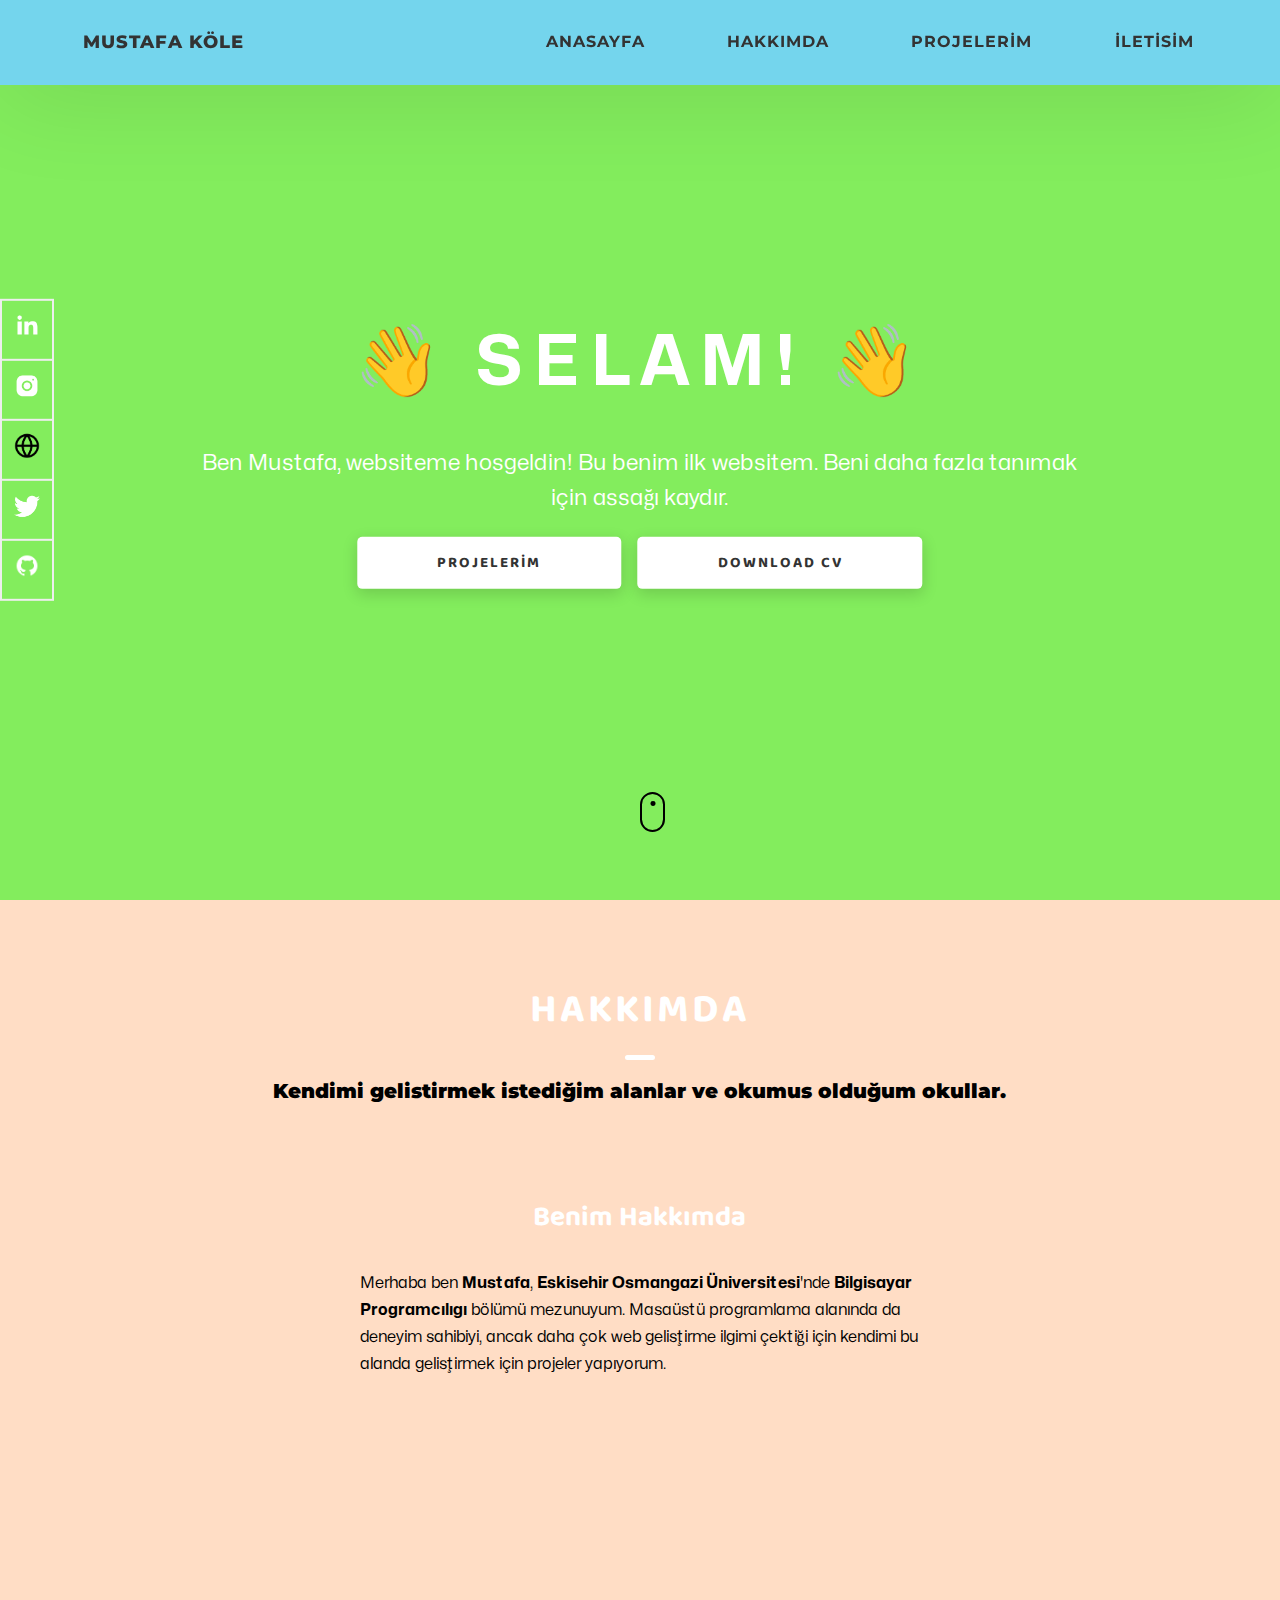
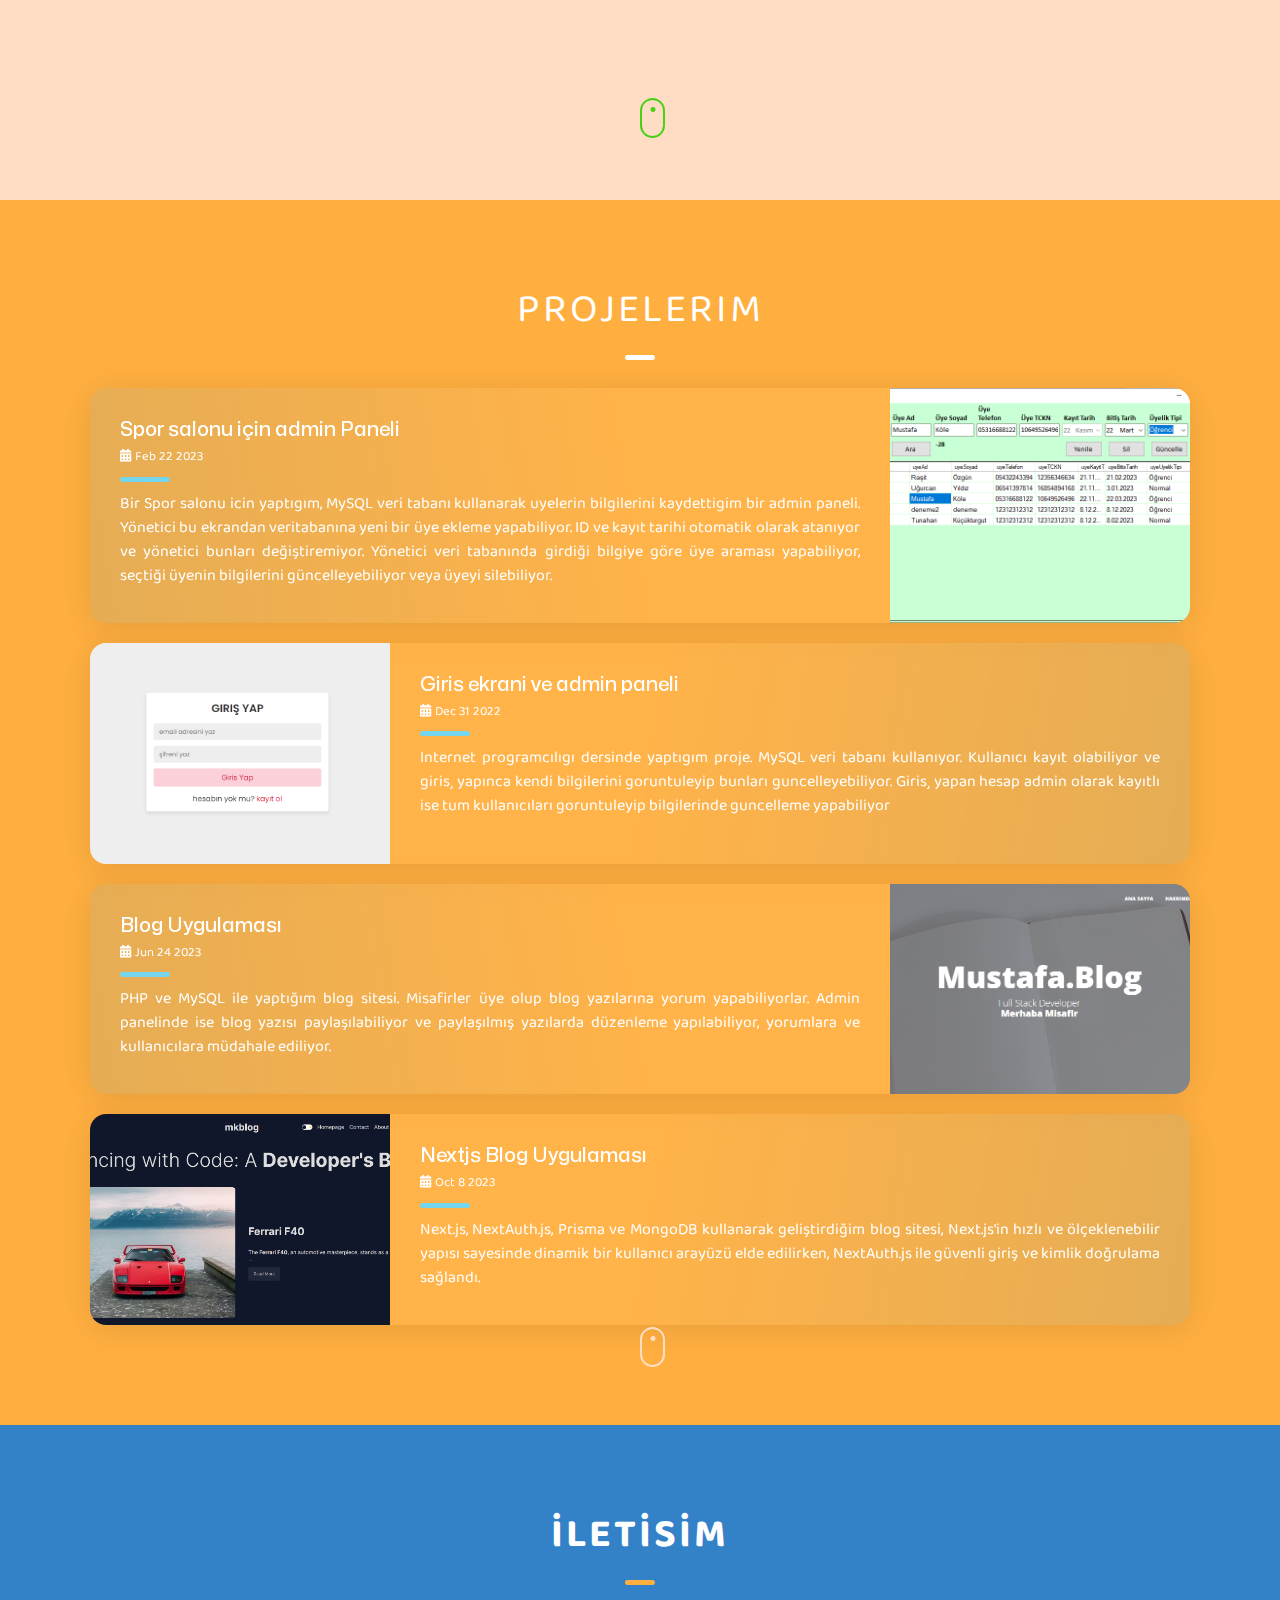
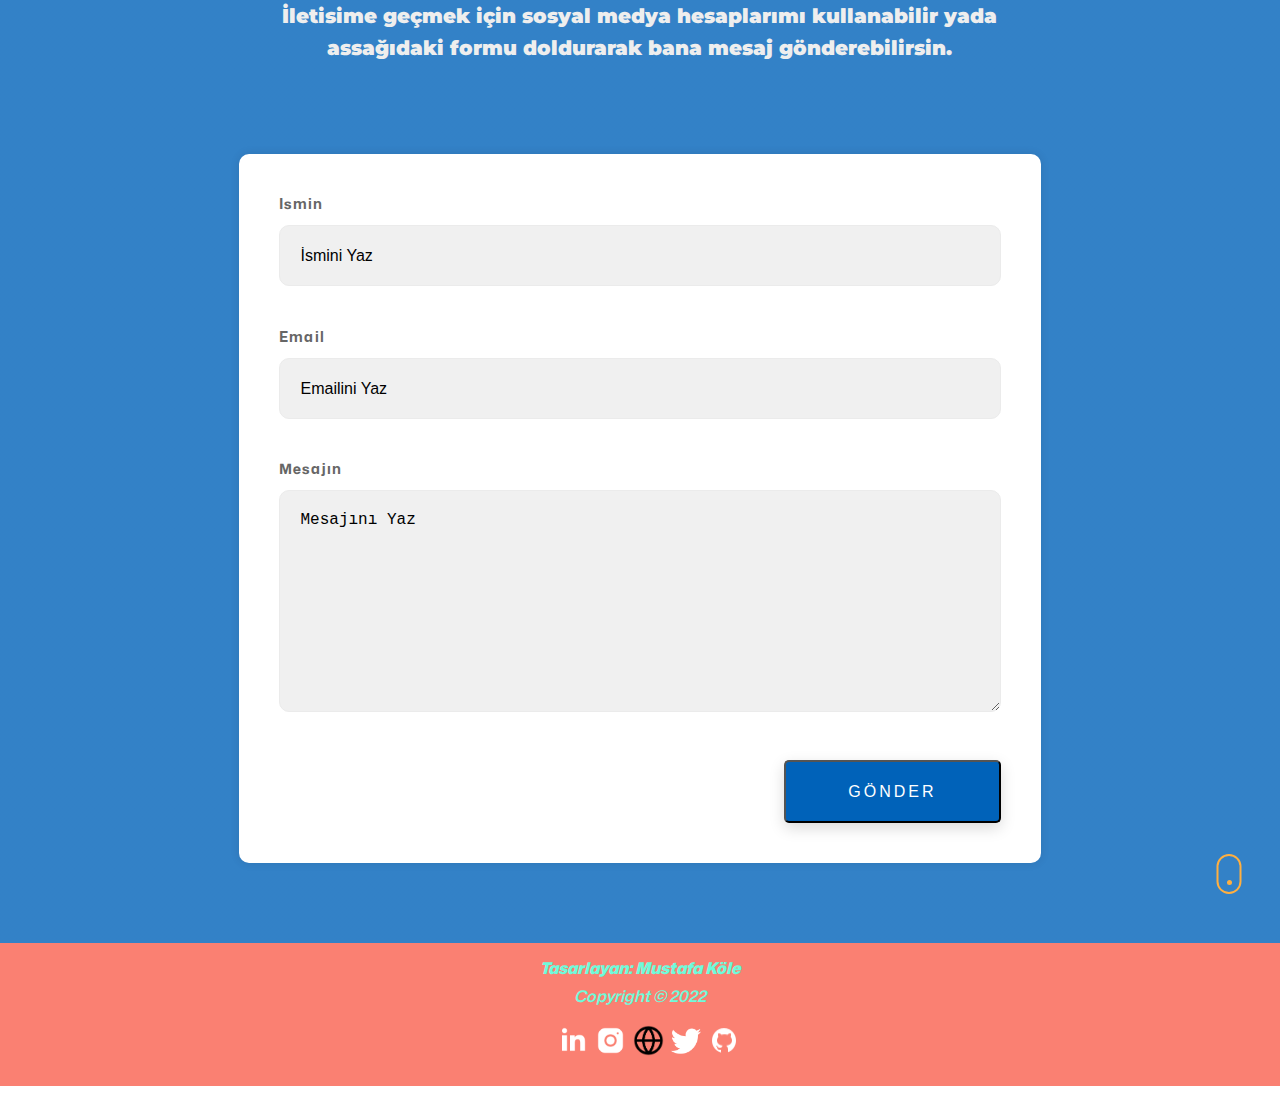
==== commit 2fc53d53: "added download cv button" ====
--- a/index.html
+++ b/index.html
@@ -93,6 +93,13 @@
               target="_blank"
               >Projelerim</a
             >
+            <a
+              href="assets/MustafaKoleCV.pdf"
+              class="btn1 btn1-bg"
+              target="_blank"
+              download=""
+              >download cv</a
+            >
           </div>
         </div>
         <div class="home-socials">
--- a/global.css
+++ b/global.css
@@ -1,104 +1,102 @@
 /* Text */
 .text-center {
-    text-align: center;
+  text-align: center;
 }
 
 .heading-small {
-    font-size: 1.25rem;
+  font-size: 1.25rem;
 }
 .heading-medium {
-    font-size: 1.5rem;
+  font-size: 1.5rem;
 }
 .heading-big {
-    font-size: 1.75rem;
+  font-size: 1.75rem;
 }
-
 
 /* Colors */
 
 .bg-dark-blue {
-    background: #062e51;
+  background: #062e51;
 }
 .bg-light-blue {
-    background: #336ea2;
+  background: #336ea2;
 }
 .bg-lime-green {
-    background: #49D117;
+  background: #49d117;
 }
 .bg-midnight-purple {
-    background: #280137;
+  background: #280137;
 }
 /* Buttons */
 .btn {
-    margin-top: 1.25rem;
-    padding: 0.8rem 3rem;
-    border-radius: 6px;
-    letter-spacing: 0.5px;
+  margin-top: 1.25rem;
+  padding: 0.8rem 3rem;
+  border-radius: 6px;
+  letter-spacing: 0.5px;
 }
 .btn1 {
-    background: #fff;
-    color: #333;
-    text-transform: uppercase;
-    letter-spacing: 2px;
-    display: inline-block;
-    font-weight: 700;
-    border-radius: 5px;
-    box-shadow: 0 5px 15px 0 rgba(0, 0, 0, 0.15);
-    transition: all 0.9s;
+  background: #fff;
+  color: #333;
+  text-transform: uppercase;
+  letter-spacing: 2px;
+  display: inline-block;
+  font-weight: 700;
+  border-radius: 5px;
+  box-shadow: 0 5px 15px 0 rgba(0, 0, 0, 0.15);
+  transition: all 0.9s;
 }
 .btn1:hover {
-    transform: translateY(-7px);
-    background-color: rgba(255, 255, 255, 0.5);
+  transition: all 0.9s ease;
+  transform: translateY(-7px);
+  background-color: rgba(255, 255, 255, 0.5);
 }
 .btn1-bg {
-    padding: 1.5rem 8rem;
-    font-size: 1.5rem;
+  padding: 1.5rem 8rem;
+  font-size: 1.5rem;
 }
 .btn-primary {
-    background: #336ea2;
+  background: #336ea2;
 }
 .btn-primary:hover {
-    color: #336ea2;
-    background: #fff;
-    border: 0.5px solid #336ea2;
+  color: #336ea2;
+  background: #fff;
+  border: 0.5px solid #336ea2;
 }
 .btn-dark {
-    background: #333;
+  background: #333;
 }
 
 .btn-dark:hover {
-    color: #333;
-    background: #fff;
-    border: 0.5px solid #333;
+  color: #333;
+  background: #fff;
+  border: 0.5px solid #333;
 }
 .btn-block {
-    width: 100%;
-    text-align: center;
+  width: 100%;
+  text-align: center;
 }
 /* Container */
 
 .container {
-    max-width: 1100px;
-    margin: 0 auto;
+  max-width: 1100px;
+  margin: 0 auto;
 }
 .sec-pad {
-    padding: 12rem 0;
+  padding: 12rem 0;
 }
 
 /* Forms */
 .form-group {
-    padding: 0.25rem 0;
+  padding: 0.25rem 0;
 }
 .form-group label {
-    display: block;
+  display: block;
 }
 .form-control {
-    width: 100%;
-    padding: 0.5rem;
-    font-size: 1rem;
-    resize: none;
-    border: 3px solid #49D117;
-    border-radius: 10px;
+  width: 100%;
+  padding: 0.5rem;
+  font-size: 1rem;
+  resize: none;
+  border: 3px solid #49d117;
+  border-radius: 10px;
 }
-
- --- a/main.css
+++ b/main.css
@@ -156,6 +156,9 @@
 .home-cta {
   margin-top: 2rem;
   text-align: center;
+  display: flex;
+  justify-content: center;
+  gap: 1em;
 }
 /* home section mouse scroll */
 .mouse {
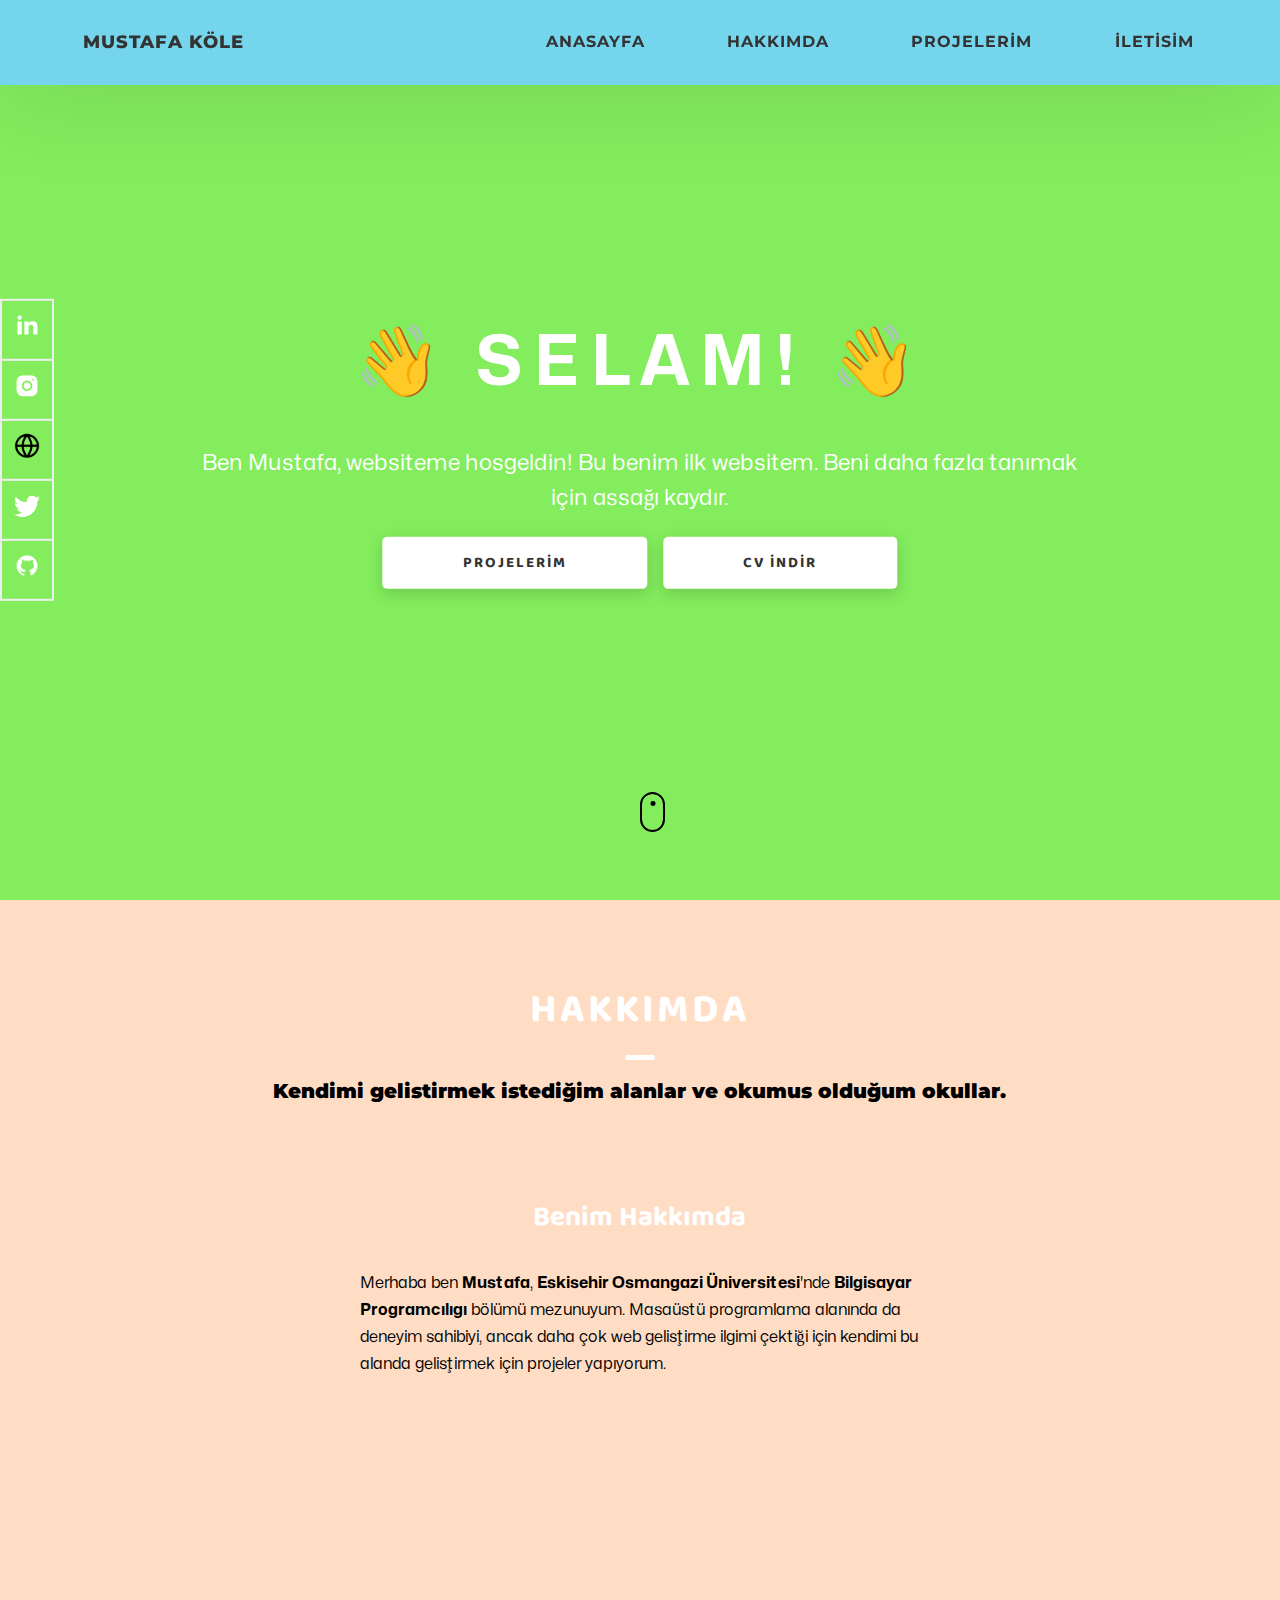
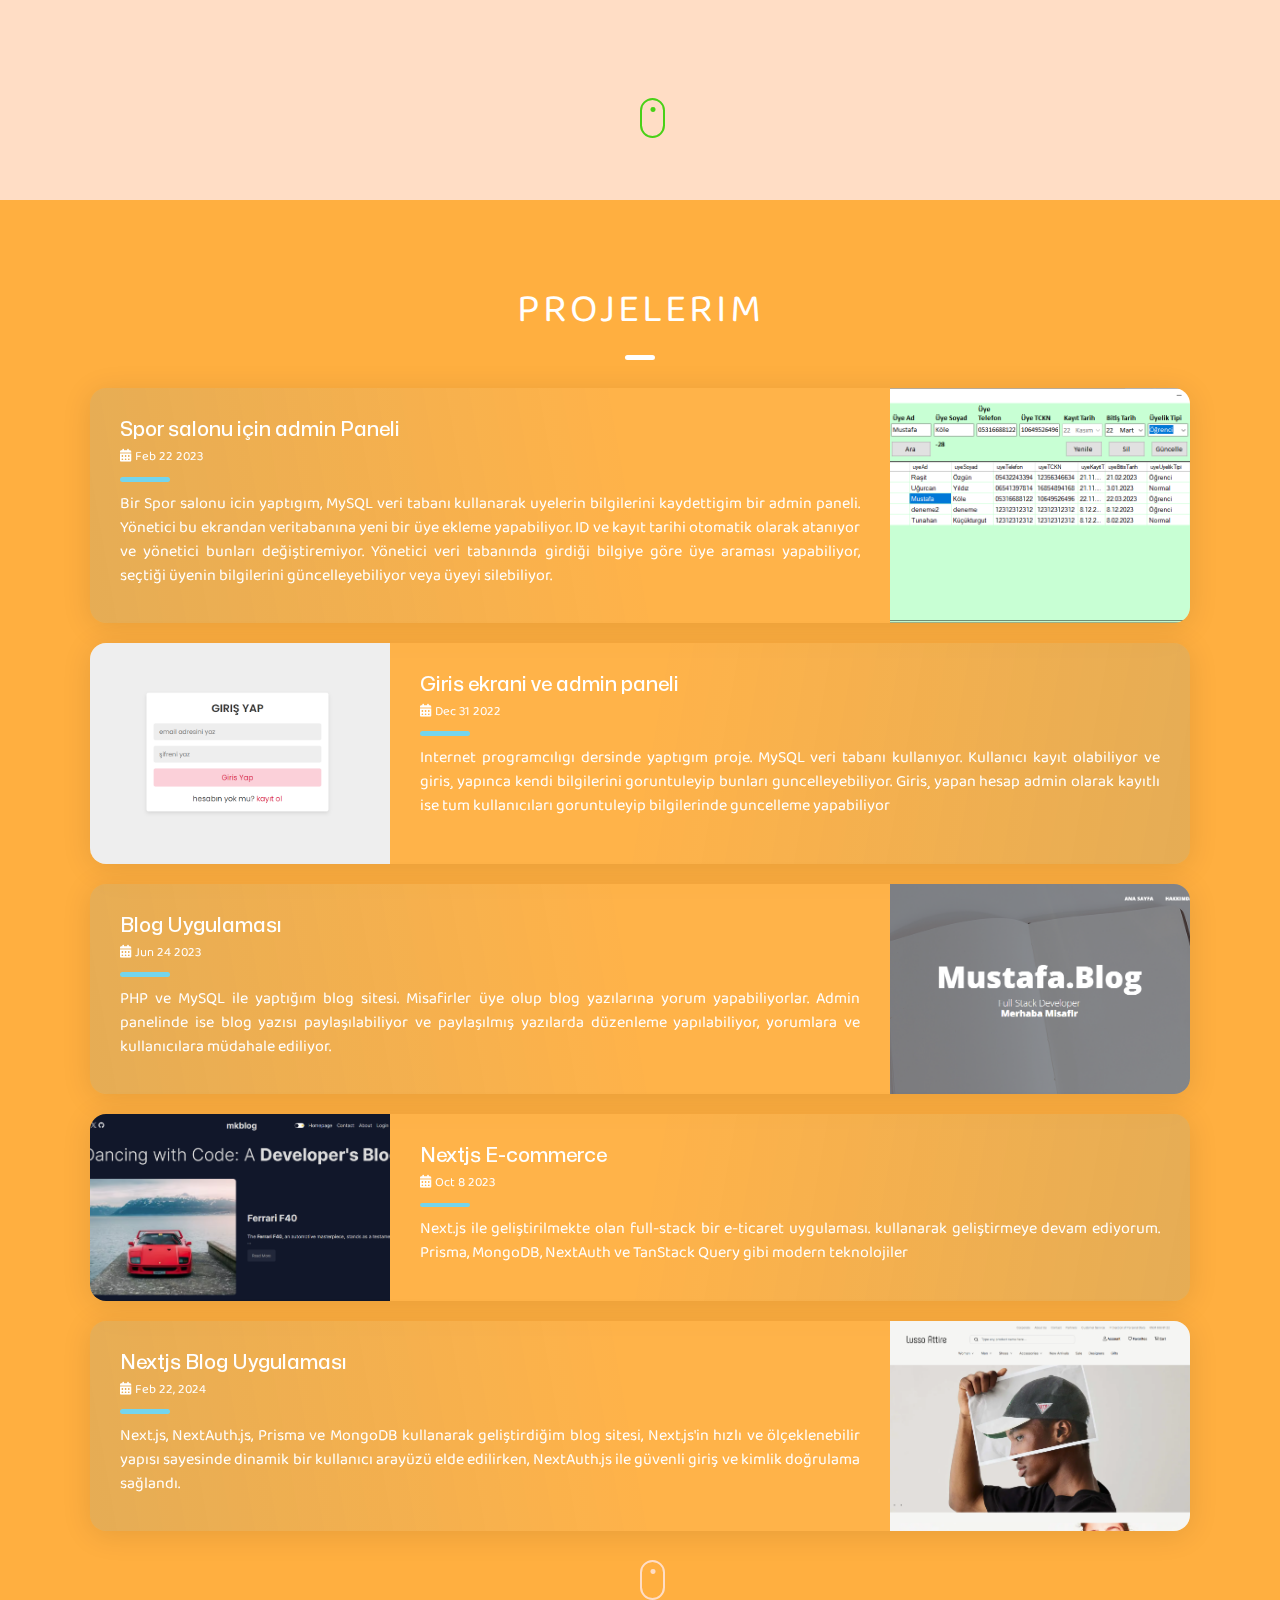
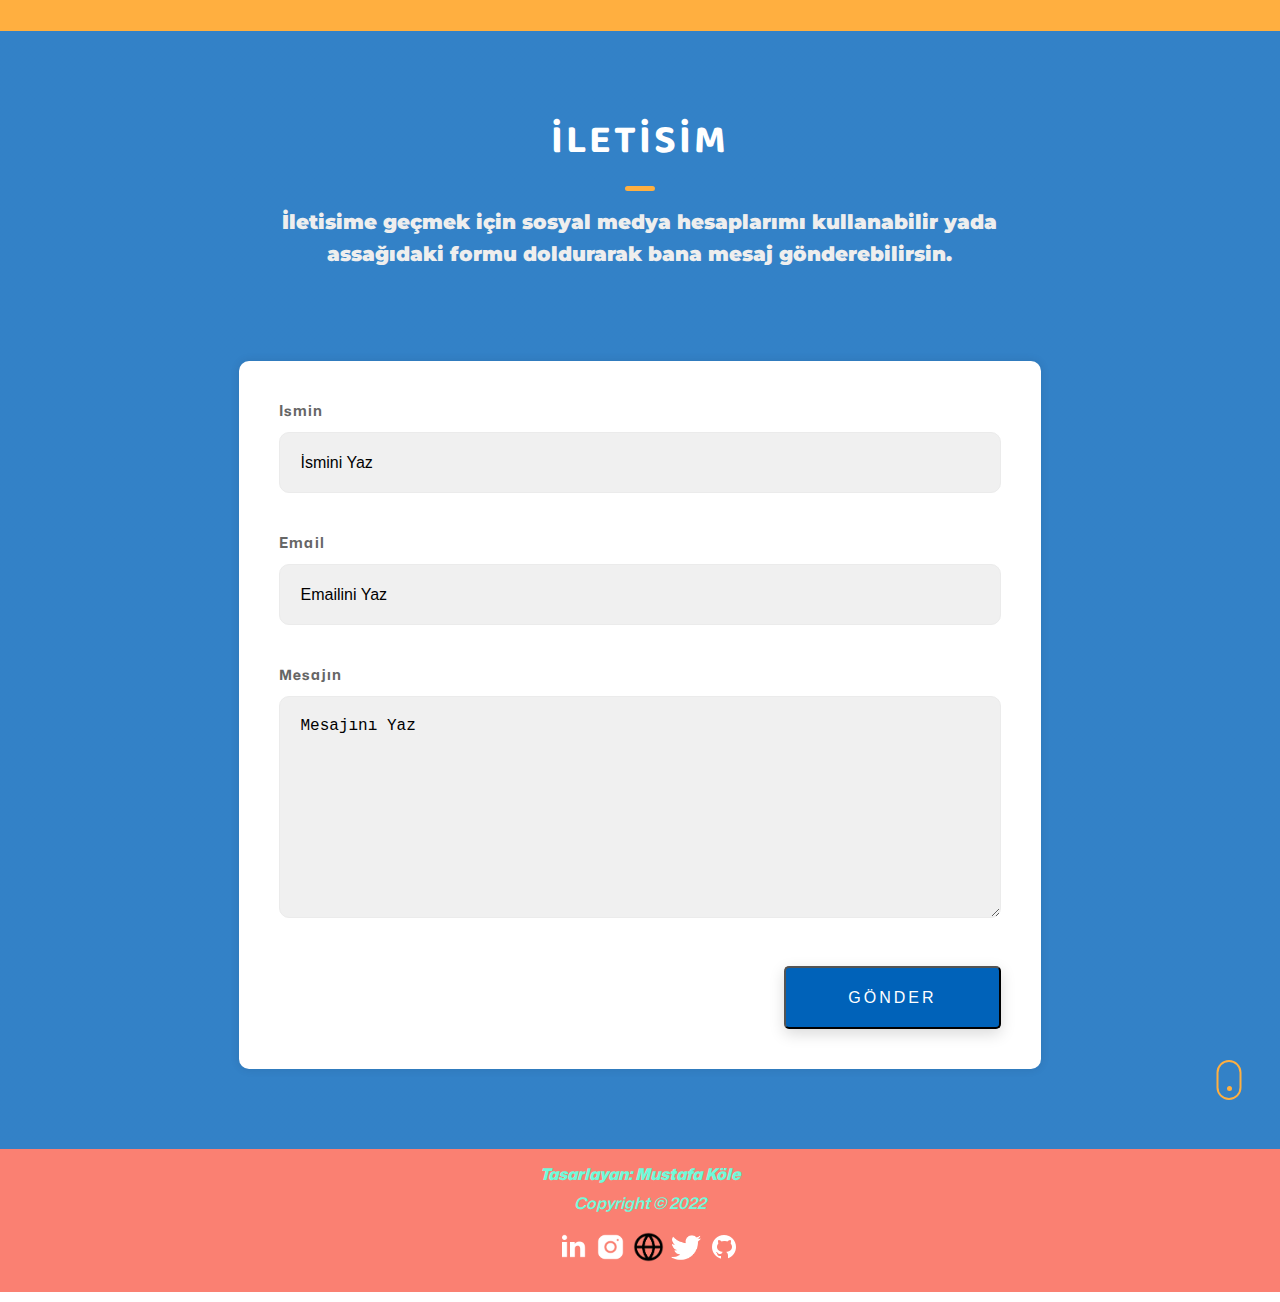
==== commit 0c979645: "Update" ====
--- a/index.html
+++ b/index.html
@@ -1,553 +1,347 @@
 <!DOCTYPE html>
 <html lang="tr">
-  <head>
-    <meta charset="UTF-8" />
-    <meta name="viewport" content="width=device-width, initial-scale=1.0" />
-    <title>Mustafa Köle</title>
-    <meta name="keyword" content="Mustafa Köle | Kisisel Web Sitesi" />
-    <meta name="description" content="Mustafa Köle | Kisisel Web Sitesi" />
-    <link rel="icon" href="favicon/favicon.ico" />
-    <!-- Google Fonts -->
-    <link rel="preconnect" href="https://fonts.googleapis.com" />
-    <link rel="preconnect" href="https://fonts.gstatic.com" crossorigin />
-    <link
-      href="https://fonts.googleapis.com/css2?family=Open+Sans:wght@400;700&display=swap"
-      rel="stylesheet"
-    />
-    <link
-      href="https://fonts.googleapis.com/css2?family=Montserrat:wght@100&family=Raleway:ital,wght@0,100;0,500;1,100&display=swap"
-      rel="stylesheet"
-    />
-    <!-- Font Awesome -->
-    <link
-      rel="stylesheet"
-      href="https://cdnjs.cloudflare.com/ajax/libs/font-awesome/6.1.1/css/all.min.css"
-    />
-    <!-- CSS -->
-    <link rel="stylesheet" href="global.css" />
-    <link rel="stylesheet" href="main.css" />
-    <link rel="stylesheet" href="card.css" />
-    <style>
-      @font-face {
-        font-family: "Mona Sans";
-        src: url("Mona-Sans/Mona-Sans.woff2");
-      }
-
-      h1,
-      p,
-      label {
-        font-family: "Mona Sans" !important;
-      }
-    </style>
-  </head>
-
-  <body>
-    <div class="overflowx-hidden">
-      <header class="header">
-        <div class="header-content">
-          <div class="header-logo-container">
-            <span class="header-logo-sub">Mustafa Köle</span>
+
+<head>
+  <meta charset="UTF-8" />
+  <meta name="viewport" content="width=device-width, initial-scale=1.0" />
+  <title>Mustafa Köle</title>
+  <meta name="keyword" content="Mustafa Köle | Kisisel Web Sitesi" />
+  <meta name="description" content="Mustafa Köle | Kisisel Web Sitesi" />
+  <link rel="icon" href="favicon/favicon.ico" />
+  <!-- Google Fonts -->
+  <link rel="preconnect" href="https://fonts.googleapis.com" />
+  <link rel="preconnect" href="https://fonts.gstatic.com" crossorigin />
+  <link href="https://fonts.googleapis.com/css2?family=Open+Sans:wght@400;700&display=swap" rel="stylesheet" />
+  <link
+    href="https://fonts.googleapis.com/css2?family=Montserrat:wght@100&family=Raleway:ital,wght@0,100;0,500;1,100&display=swap"
+    rel="stylesheet" />
+  <!-- Font Awesome -->
+  <link rel="stylesheet" href="https://cdnjs.cloudflare.com/ajax/libs/font-awesome/6.1.1/css/all.min.css" />
+  <!-- CSS -->
+  <link rel="stylesheet" href="global.css" />
+  <link rel="stylesheet" href="main.css" />
+  <link rel="stylesheet" href="card.css" />
+  <style>
+    @font-face {
+      font-family: "Mona Sans";
+      src: url("Mona-Sans/Mona-Sans.woff2");
+    }
+
+    h1,
+    p,
+    label {
+      font-family: "Mona Sans" !important;
+    }
+  </style>
+</head>
+
+<body>
+  <div class="overflowx-hidden">
+    <header class="header">
+      <div class="header-content">
+        <div class="header-logo-container">
+          <span class="header-logo-sub">Mustafa Köle</span>
+        </div>
+        <div class="header-main">
+          <ul class="header_links">
+            <li><a href="#home" class="header_link">Anasayfa</a></li>
+            <li><a href="#about" class="header_link">Hakkımda</a></li>
+            <li><a href="#projects" class="header_link">Projelerim</a></li>
+            <li><a href="#contact" class="header_link">İletisim</a></li>
+          </ul>
+        </div>
+      </div>
+    </header>
+    <!-- Mobil İçin Navbar -->
+    <div class="nav-container">
+      <div class="nav-content">
+        <p class="nav-text">mustafa kole</p>
+        <div id="menuToggle">
+          <input type="checkbox" />
+          <span></span>
+          <span></span>
+          <span></span>
+          <ul id="menu">
+            <li><a href="#home">Anasayfa</a></li>
+            <li><a href="#about">Hakkımda</a></li>
+            <li><a href="#projects">Projelerim</a></li>
+            <li><a href="#contact">İletisim</a></li>
+          </ul>
+        </div>
+      </div>
+    </div>
+
+    <section id="home" class="home-hero">
+      <div class="home-content">
+        <h1 class="heading-primary">&#128075; SELAM! &#128075;</h1>
+        <div class="home-info">
+          <p class="text-primary">
+            Ben Mustafa, websiteme hosgeldin! Bu benim ilk websitem. Beni daha
+            fazla tanımak için assağı kaydır.
+          </p>
+        </div>
+        <div class="home-cta">
+          <a href="https://github.com/kmustafa0?tab=repositories" class="btn1 btn1-bg" target="_blank">Projelerim</a>
+          <a href="./assets/Mustafa-Kole-EN.pdf" class="btn1 btn1-bg" download>CV İndir</a>
+        </div>
+      </div>
+      <div class="home-socials">
+        <div class="home-social">
+          <a href="https://www.linkedin.com/in/kolemustafa/" target="_blank" class="home-social-icon-link">
+            <img src="./ico/linkedin-ico.png" class="home-social-icon" alt="linked-in icon" />
+          </a>
+        </div>
+        <div class="home-social">
+          <a href="https://www.instagram.com/mmustafakole/" target="_blank" class="home-social-icon-link">
+            <img src="./ico/insta-ico.png" class="home-social-icon" alt="instagram icon" />
+          </a>
+        </div>
+        <div class="home-social">
+          <a href="https://mkole.vercel.app" target="_blank" class="home-social-icon-link">
+            <img src="./ico/blog.png" class="home-social-icon" alt="blog icon" style="filter: grayscale(1)" />
+          </a>
+        </div>
+        <div class="home-social">
+          <a href="https://www.twitter.com/mustafakole0" target="_blank" class="home-social-icon-link">
+            <img src="./ico/twitter-ico.png" class="home-social-icon" alt="twitter icon" />
+          </a>
+        </div>
+        <div class="home-social">
+          <a href="https://github.com/kmustafa0" target="_blank"
+            class="home-social-icon-link home-social-icon-link-bd-none">
+            <img src="./ico/github-ico.png" class="home-social-icon" alt="github icon" />
+          </a>
+        </div>
+      </div>
+      <div class="home-mouse-scroll-cont">
+        <a href="#about">
+          <div class="mouse"></div>
+        </a>
+      </div>
+    </section>
+
+    <section id="about" class="about sec-pad">
+      <div class="main-container">
+        <h2 class="heading heading-sec heading-sec--mb-med">
+          <span class="heading-sec--main">
+            <!-- Benim Hakkımda -->
+            Hakkımda
+          </span>
+          <span class="heading-sec--sub">
+            Kendimi gelistirmek istediğim alanlar ve okumus olduğum okullar.
+          </span>
+        </h2>
+        <div class="about-content">
+          <div class="about-content-main">
+            <h3 class="about-content-title">benim hakkımda</h3>
+            <div class="about-content-details">
+              <p class="about-content-details-para">
+                Merhaba ben <strong>Mustafa</strong>,
+                <strong> Eskisehir Osmangazi Üniversitesi</strong>'nde
+                <strong>Bilgisayar Programcılıgı</strong> bölümü mezunuyum.
+                Masaüstü programlama alanında da deneyim sahibiyi, ancak daha
+                çok web geliştirme ilgimi çektiği için kendimi bu alanda
+                geliştirmek için projeler yapıyorum.
+              </p>
+            </div>
+            <p class="about-content-details-para"></p>
           </div>
-          <div class="header-main">
-            <ul class="header_links">
-              <li><a href="#home" class="header_link">Anasayfa</a></li>
-              <li><a href="#about" class="header_link">Hakkımda</a></li>
-              <li><a href="#projects" class="header_link">Projelerim</a></li>
-              <li><a href="#contact" class="header_link">İletisim</a></li>
-            </ul>
+        </div>
+      </div>
+      <div class="about-mouse-scroll-cont">
+        <a href="#projects">
+          <div class="mouse1"></div>
+        </a>
+      </div>
+    </section>
+
+    <section id="projects" class="skills sec-pad">
+      <div class="main-container">
+        <section class="">
+          <div class="container py-4">
+            <span class="heading-sec--main projects"> projelerım </span>
+
+            <article class="postcard glass blue">
+              <a class="postcard__img_link" target="_blank"
+                href="https://github.com/kmustafa0/AkademiFitness_admin-panel">
+                <img class="postcard__img" src="./images/adminPanel.png" alt="Image Title" />
+              </a>
+              <div class="postcard__text">
+                <h1 class="postcard__title blue">
+                  <a target="_blank" href="https://github.com/kmustafa0/AkademiFitness_admin-panel">Spor salonu için
+                    admin Paneli</a>
+                </h1>
+                <div class="postcard__subtitle small">
+                  <i class="fas fa-calendar-alt mr-2 mr03"></i>Feb 22 2023
+                </div>
+                <div class="postcard__bar"></div>
+                <div class="postcard__preview-txt">
+                  Bir Spor salonu icin yaptıgım, MySQL veri tabanı kullanarak
+                  uyelerin bilgilerini kaydettigim bir admin paneli. Yönetici
+                  bu ekrandan veritabanına yeni bir üye ekleme yapabiliyor. ID
+                  ve kayıt tarihi otomatik olarak atanıyor ve yönetici bunları
+                  değiştiremiyor. Yönetici veri tabanında girdiği bilgiye göre
+                  üye araması yapabiliyor, seçtiği üyenin bilgilerini
+                  güncelleyebiliyor veya üyeyi silebiliyor.
+                </div>
+              </div>
+            </article>
+            <article class="postcard glass blue">
+              <a class="postcard__img_link" target="_blank" href="https://github.com/kmustafa0/loginRegisterAndManage">
+                <img class="postcard__img" src="./images/loginPage.png" alt="Image Title" />
+              </a>
+              <div class="postcard__text">
+                <h1 class="postcard__title red">
+                  <a target="_blank" href="https://github.com/kmustafa0/loginRegisterAndManage"
+                    class="podcastTitle">Giris ekrani ve admin paneli</a>
+                </h1>
+                <div class="postcard__subtitle small">
+                  <i class="fas fa-calendar-alt mr-2 podcastDate"></i>Dec 31
+                  2022
+                </div>
+                <div class="postcard__bar"></div>
+                <div class="postcard__preview-txt">
+                  Internet programcılıgı dersinde yaptıgım proje. MySQL veri
+                  tabanı kullanıyor. Kullanıcı kayıt olabiliyor ve giris¸
+                  yapınca kendi bilgilerini goruntuleyip bunları
+                  guncelleyebiliyor. Giris¸ yapan hesap admin olarak kayıtlı
+                  ise tum kullanıcıları goruntuleyip bilgilerinde guncelleme
+                  yapabiliyor
+                </div>
+              </div>
+            </article>
+            <article class="postcard glass blue">
+              <a class="postcard__img_link" target="_blank" href="https://github.com/kmustafa0/blogWeb">
+                <img class="postcard__img" src="./images/blog_image.png" alt="Image Title" />
+              </a>
+              <div class="postcard__text">
+                <h1 class="postcard__title blue">
+                  <a target="_blank" href="https://github.com/kmustafa0/blogWeb">Blog Uygulaması</a>
+                </h1>
+                <div class="postcard__subtitle small">
+                  <i class="fas fa-calendar-alt mr-2 mr03"></i>Jun 24 2023
+                </div>
+                <div class="postcard__bar"></div>
+                <div class="postcard__preview-txt">
+                  PHP ve MySQL ile yaptığım blog sitesi. Misafirler üye olup
+                  blog yazılarına yorum yapabiliyorlar. Admin panelinde ise
+                  blog yazısı paylaşılabiliyor ve paylaşılmış yazılarda
+                  düzenleme yapılabiliyor, yorumlara ve kullanıcılara müdahale
+                  ediliyor.
+                </div>
+              </div>
+            </article>
+            <article class="postcard glass blue">
+              <a class="postcard__img_link" target="_blank" href="https://github.com/kmustafa0/nextjsBlog">
+                <img class="postcard__img" src="./images/nextjsBlog.png" alt="Image Title" />
+              </a>
+              <div class="postcard__text">
+                <h1 class="postcard__title blue">
+                  <a target="_blank" href="https://github.com/kmustafa0/nextjsBlog">Nextjs E-commerce</a>
+                </h1>
+                <div class="postcard__subtitle small">
+                  <i class="fas fa-calendar-alt mr-2 mr03"></i>Oct 8 2023
+                </div>
+                <div class="postcard__bar"></div>
+                <div class="postcard__preview-txt">
+                  Next.js ile geliştirilmekte olan full-stack bir e-ticaret uygulaması. kullanarak geliştirmeye devam ediyorum.
+                  Prisma, MongoDB, NextAuth ve TanStack Query gibi modern teknolojiler
+                </div>
+              </div>
+            </article>
+            <article class="postcard glass blue">
+              <a class="postcard__img_link" target="_blank" href="https://ecommerce.mustafakole.dev/">
+                <img class="postcard__img" src="./images/ecommercemustafakoledev.png" alt="Image Title" />
+              </a>
+              <div class="postcard__text">
+                <h1 class="postcard__title blue">
+                  <a target="_blank" href="https://ecommerce.mustafakole.dev/">Nextjs Blog Uygulaması</a>
+                </h1>
+                <div class="postcard__subtitle small">
+                  <i class="fas fa-calendar-alt mr-2 mr03"></i>Feb 22, 2024
+                </div>
+                <div class="postcard__bar"></div>
+                <div class="postcard__preview-txt">
+                  Next.js, NextAuth.js, Prisma ve MongoDB kullanarak
+                  geliştirdiğim blog sitesi, Next.js'in hızlı ve
+                  ölçeklenebilir yapısı sayesinde dinamik bir kullanıcı
+                  arayüzü elde edilirken, NextAuth.js ile güvenli giriş ve
+                  kimlik doğrulama sağlandı.
+                </div>
+              </div>
+            </article>
           </div>
-        </div>
-      </header>
-      <!-- Mobil İçin Navbar -->
-      <div class="nav-container">
-        <div class="nav-content">
-          <p class="nav-text">mustafa kole</p>
-          <div id="menuToggle">
-            <input type="checkbox" />
-            <span></span>
-            <span></span>
-            <span></span>
-            <ul id="menu">
-              <li><a href="#home">Anasayfa</a></li>
-              <li><a href="#about">Hakkımda</a></li>
-              <li><a href="#projects">Projelerim</a></li>
-              <li><a href="#contact">İletisim</a></li>
-            </ul>
-          </div>
-        </div>
-      </div>
-
-      <section id="home" class="home-hero">
-        <div class="home-content">
-          <h1 class="heading-primary">&#128075; SELAM! &#128075;</h1>
-          <div class="home-info">
-            <p class="text-primary">
-              Ben Mustafa, websiteme hosgeldin! Bu benim ilk websitem. Beni daha
-              fazla tanımak için assağı kaydır.
-            </p>
-          </div>
-          <div class="home-cta">
-            <a
-              href="https://github.com/kmustafa0?tab=repositories"
-              class="btn1 btn1-bg"
-              target="_blank"
-              >Projelerim</a
-            >
-            <a
-              href="assets/MustafaKoleCV.pdf"
-              class="btn1 btn1-bg"
-              target="_blank"
-              download=""
-              >download cv</a
-            >
-          </div>
-        </div>
-        <div class="home-socials">
-          <div class="home-social">
-            <a
-              href="https://www.linkedin.com/in/kolemustafa/"
-              target="_blank"
-              class="home-social-icon-link"
-            >
-              <img
-                src="./ico/linkedin-ico.png"
-                class="home-social-icon"
-                alt="linked-in icon"
-              />
-            </a>
-          </div>
-          <div class="home-social">
-            <a
-              href="https://www.instagram.com/mmustafakole/"
-              target="_blank"
-              class="home-social-icon-link"
-            >
-              <img
-                src="./ico/insta-ico.png"
-                class="home-social-icon"
-                alt="instagram icon"
-              />
-            </a>
-          </div>
-          <div class="home-social">
-            <a
-              href="https://mkole.vercel.app"
-              target="_blank"
-              class="home-social-icon-link"
-            >
-              <img
-                src="./ico/blog.png"
-                class="home-social-icon"
-                alt="blog icon"
-                style="filter: grayscale(1)"
-              />
-            </a>
-          </div>
-          <div class="home-social">
-            <a
-              href="https://www.twitter.com/mustafakole0"
-              target="_blank"
-              class="home-social-icon-link"
-            >
-              <img
-                src="./ico/twitter-ico.png"
-                class="home-social-icon"
-                alt="twitter icon"
-              />
-            </a>
-          </div>
-          <div class="home-social">
-            <a
-              href="https://github.com/kmustafa0"
-              target="_blank"
-              class="home-social-icon-link home-social-icon-link-bd-none"
-            >
-              <img
-                src="./ico/github-ico.png"
-                class="home-social-icon"
-                alt="github icon"
-              />
-            </a>
-          </div>
-        </div>
-        <div class="home-mouse-scroll-cont">
-          <a href="#about">
-            <div class="mouse"></div>
-          </a>
-        </div>
-      </section>
-
-      <section id="about" class="about sec-pad">
-        <div class="main-container">
-          <h2 class="heading heading-sec heading-sec--mb-med">
-            <span class="heading-sec--main">
-              <!-- Benim Hakkımda -->
-              Hakkımda
-            </span>
-            <span class="heading-sec--sub">
-              Kendimi gelistirmek istediğim alanlar ve okumus olduğum okullar.
-            </span>
-          </h2>
-          <div class="about-content">
-            <div class="about-content-main">
-              <h3 class="about-content-title">benim hakkımda</h3>
-              <div class="about-content-details">
-                <p class="about-content-details-para">
-                  Merhaba ben <strong>Mustafa</strong>,
-                  <strong> Eskisehir Osmangazi Üniversitesi</strong>'nde
-                  <strong>Bilgisayar Programcılıgı</strong> bölümü mezunuyum.
-                  Masaüstü programlama alanında da deneyim sahibiyi, ancak daha
-                  çok web geliştirme ilgimi çektiği için kendimi bu alanda
-                  geliştirmek için projeler yapıyorum.
-                </p>
-              </div>
-              <p class="about-content-details-para"></p>
+        </section>
+      </div>
+      <div class="skills-mouse-scroll-cont">
+        <a href="#contact">
+          <div class="mouse2"></div>
+        </a>
+      </div>
+    </section>
+
+    <section id="contact" class="contact sec-pad dynamicBg">
+      <div class="main-container">
+        <h2 class="heading heading-sec heading-sec--mb-med">
+          <span class="heading-sec--main heading-sec--main_lt">
+            İLETİsİM
+          </span>
+          <span class="heading-sec--sub heading-sec--sub_lt">
+            İletisime geçmek için sosyal medya hesaplarımı kullanabilir yada
+            assağıdaki formu doldurarak bana mesaj gönderebilirsin.
+          </span>
+        </h2>
+        <div class="contact-form--container">
+          <form action="https://formsubmit.co/mustafadevtest@gmail.com" method="POST" class="contact-form">
+            <input type="hidden" name="_captcha" value="false" />
+            <input type="hidden" name="_subject" value="New email!" />
+            <div class="contact-form--field">
+              <label class="contact-form--label" for="name">Ismin</label>
+              <input class="contact-form--input" placeholder="İsmini Yaz" type="text" name="name" id="name" />
             </div>
-            <!-- <div class="education-life">
-              <h3 class="about-content-title">Eğitim Hayatım</h3>
-              <div class="education">
-                <p class="about-content-details-para">
-                  <strong
-                    >Eskisehir Osmangazi Üniversitesi Bilgisayar Programcılıgı </strong
-                  >okuyorum. Liseyi <strong>IMMIB Erkan Avcı MTAL</strong>'de
-                  <strong>Elektrik/Elektronik, Güvenlik Sistemleri</strong>
-                  bölümünde okudum. Ilkokulu ve ortaokulu
-                  <strong>Güngören Gaziler Ortaokulu</strong> nda okudum. Ve şu
-                  anda Eskişehir Osmangazi Üniversitesi
-                  <strong>Bilgisayar Programcılığı</strong>
-                  bölümünde okuyorum.
-                </p>
-              </div>
-            </div> -->
-          </div>
-        </div>
-        <div class="about-mouse-scroll-cont">
-          <a href="#projects">
-            <div class="mouse1"></div>
-          </a>
-        </div>
-      </section>
-
-      <section id="projects" class="skills sec-pad">
-        <div class="main-container">
-          <!-- <span class="heading-sec--sub">
-              İlgilendiğim ve uğrasmaktan keyif aldığım bazı seyler.
-            </span>
-          </h2>
-          <div class="about-content">
-            <div class="about-content-main">
-              <h3 class="about-content-title">Tanı beni!</h3>
-              <div class="about-content-details">
-                <p class="about-content-details-para">
-                  <strong>Bilgisayar Programcılığı</strong> bölümünü seçme
-                  sebebim lisede görmüs oluğum
-                  <strong>Mikrodenetleyiciler</strong> dersidir. Bu derste
-                  <strong>Arduino</strong> platformunu kullanmayı ve
-                  programlamayı görmüstük. Bu is bana eğlenceli geldiği için bu
-                  bölümü seçtim. <br />
-                  Bilgisayar Programcılığının ilk bölümünde görmüs olduğumuz
-                  <strong>Algoritma ve Programlamaya Giris</strong> dersinde
-                  gördüğümüz <strong>Java</strong>'yla, algoritmaya ve
-                  programcılığa ilk adımımı attım. <br /> Suanda da 
-                  <strong>web development</strong> ilgimi çektiği için bu alandaki dersleri,
-                  kursları ve websitelerini takip ediyorum.
-                </p>
-              </div>
+            <div class="contact-form--field">
+              <label class="contact-form--label" for="email">Email</label>
+              <input class="contact-form--input" placeholder="Emailini Yaz" type="text" name="email" id="email" />
             </div>
-            <div class="about-content-interested">
-              <h3 class="about-content-title">
-                İlgilendiklerim ve Yeteneklerim
-              </h3>
-              <div class="interested">
-                <div class="interested_interes">HTML</div>
-                <div class="interested_interes">CSS</div>
-                <div class="interested_interes">JavaScript</div>
-                <div class="interested_interes">PHP</div>
-                <div class="interested_interes">PYTHON</div>
-                <div class="interested_interes">C#</div>
-                <div class="interested_interes">MSSQL</div>
-                <div class="interested_interes">MySQL</div>
-              </div>
+            <input type="hidden" name="_next" value="https://mustafakole.dev/thanks.html" />
+            <div class="contact-form--field">
+              <label class="contact-form--label" for="message">Mesajın</label>
+              <textarea class="contact-form--input" placeholder="Mesajını Yaz" name="message" id="message" cols="30"
+                rows="10"></textarea>
             </div>
-          </div> -->
-          <section class="">
-            <div class="container py-4">
-              <span class="heading-sec--main projects"> projelerım </span>
-
-              <article class="postcard glass blue">
-                <a
-                  class="postcard__img_link"
-                  target="_blank"
-                  href="https://github.com/kmustafa0/AkademiFitness_admin-panel"
-                >
-                  <img
-                    class="postcard__img"
-                    src="./images/adminPanel.png"
-                    alt="Image Title"
-                  />
-                </a>
-                <div class="postcard__text">
-                  <h1 class="postcard__title blue">
-                    <a
-                      target="_blank"
-                      href="https://github.com/kmustafa0/AkademiFitness_admin-panel"
-                      >Spor salonu için admin Paneli</a
-                    >
-                  </h1>
-                  <div class="postcard__subtitle small">
-                    <i class="fas fa-calendar-alt mr-2 mr03"></i>Feb 22 2023
-                  </div>
-                  <div class="postcard__bar"></div>
-                  <div class="postcard__preview-txt">
-                    Bir Spor salonu icin yaptıgım, MySQL veri tabanı kullanarak
-                    uyelerin bilgilerini kaydettigim bir admin paneli. Yönetici
-                    bu ekrandan veritabanına yeni bir üye ekleme yapabiliyor. ID
-                    ve kayıt tarihi otomatik olarak atanıyor ve yönetici bunları
-                    değiştiremiyor. Yönetici veri tabanında girdiği bilgiye göre
-                    üye araması yapabiliyor, seçtiği üyenin bilgilerini
-                    güncelleyebiliyor veya üyeyi silebiliyor.
-                  </div>
-                </div>
-              </article>
-              <article class="postcard glass blue">
-                <a
-                  class="postcard__img_link"
-                  target="_blank"
-                  href="https://github.com/kmustafa0/loginRegisterAndManage"
-                >
-                  <img
-                    class="postcard__img"
-                    src="./images/loginPage.png"
-                    alt="Image Title"
-                  />
-                </a>
-                <div class="postcard__text">
-                  <h1 class="postcard__title red">
-                    <a
-                      target="_blank"
-                      href="https://github.com/kmustafa0/loginRegisterAndManage"
-                      class="podcastTitle"
-                      >Giris ekrani ve admin paneli</a
-                    >
-                  </h1>
-                  <div class="postcard__subtitle small">
-                    <i class="fas fa-calendar-alt mr-2 podcastDate"></i>Dec 31
-                    2022
-                  </div>
-                  <div class="postcard__bar"></div>
-                  <div class="postcard__preview-txt">
-                    Internet programcılıgı dersinde yaptıgım proje. MySQL veri
-                    tabanı kullanıyor. Kullanıcı kayıt olabiliyor ve giris¸
-                    yapınca kendi bilgilerini goruntuleyip bunları
-                    guncelleyebiliyor. Giris¸ yapan hesap admin olarak kayıtlı
-                    ise tum kullanıcıları goruntuleyip bilgilerinde guncelleme
-                    yapabiliyor
-                  </div>
-                </div>
-              </article>
-              <article class="postcard glass blue">
-                <a
-                  class="postcard__img_link"
-                  target="_blank"
-                  href="https://github.com/kmustafa0/blogWeb"
-                >
-                  <img
-                    class="postcard__img"
-                    src="./images/blog_image.png"
-                    alt="Image Title"
-                  />
-                </a>
-                <div class="postcard__text">
-                  <h1 class="postcard__title blue">
-                    <a
-                      target="_blank"
-                      href="https://github.com/kmustafa0/blogWeb"
-                      >Blog Uygulaması</a
-                    >
-                  </h1>
-                  <div class="postcard__subtitle small">
-                    <i class="fas fa-calendar-alt mr-2 mr03"></i>Jun 24 2023
-                  </div>
-                  <div class="postcard__bar"></div>
-                  <div class="postcard__preview-txt">
-                    PHP ve MySQL ile yaptığım blog sitesi. Misafirler üye olup
-                    blog yazılarına yorum yapabiliyorlar. Admin panelinde ise
-                    blog yazısı paylaşılabiliyor ve paylaşılmış yazılarda
-                    düzenleme yapılabiliyor, yorumlara ve kullanıcılara müdahale
-                    ediliyor.
-                  </div>
-                </div>
-              </article>
-              <article class="postcard glass blue">
-                <a
-                  class="postcard__img_link"
-                  target="_blank"
-                  href="https://github.com/kmustafa0/nextjsBlog"
-                >
-                  <img
-                    class="postcard__img"
-                    src="./images/nextjsBlog.png"
-                    alt="Image Title"
-                  />
-                </a>
-                <div class="postcard__text">
-                  <h1 class="postcard__title blue">
-                    <a
-                      target="_blank"
-                      href="https://github.com/kmustafa0/nextjsBlog"
-                      >Nextjs Blog Uygulaması</a
-                    >
-                  </h1>
-                  <div class="postcard__subtitle small">
-                    <i class="fas fa-calendar-alt mr-2 mr03"></i>Oct 8 2023
-                  </div>
-                  <div class="postcard__bar"></div>
-                  <div class="postcard__preview-txt">
-                    Next.js, NextAuth.js, Prisma ve MongoDB kullanarak
-                    geliştirdiğim blog sitesi, Next.js'in hızlı ve
-                    ölçeklenebilir yapısı sayesinde dinamik bir kullanıcı
-                    arayüzü elde edilirken, NextAuth.js ile güvenli giriş ve
-                    kimlik doğrulama sağlandı.
-                  </div>
-                </div>
-              </article>
-            </div>
-          </section>
-        </div>
-        <div class="skills-mouse-scroll-cont">
-          <a href="#contact">
-            <div class="mouse2"></div>
-          </a>
-        </div>
-      </section>
-
-      <section id="contact" class="contact sec-pad dynamicBg">
-        <div class="main-container">
-          <h2 class="heading heading-sec heading-sec--mb-med">
-            <span class="heading-sec--main heading-sec--main_lt">
-              İLETİsİM
-            </span>
-            <span class="heading-sec--sub heading-sec--sub_lt">
-              İletisime geçmek için sosyal medya hesaplarımı kullanabilir yada
-              assağıdaki formu doldurarak bana mesaj gönderebilirsin.
-            </span>
-          </h2>
-          <div class="contact-form--container">
-            <form
-              action="https://formsubmit.co/mustafakolemst@gmail.com"
-              method="POST"
-              class="contact-form"
-            >
-              <input type="hidden" name="_captcha" value="false" />
-              <input type="hidden" name="_subject" value="New email!" />
-              <div class="contact-form--field">
-                <label class="contact-form--label" for="name">Ismin</label>
-                <input
-                  class="contact-form--input"
-                  placeholder="İsmini Yaz"
-                  type="text"
-                  name="name"
-                  id="name"
-                />
-              </div>
-              <div class="contact-form--field">
-                <label class="contact-form--label" for="email">Email</label>
-                <input
-                  class="contact-form--input"
-                  placeholder="Emailini Yaz"
-                  type="text"
-                  name="email"
-                  id="email"
-                />
-              </div>
-              <input
-                type="hidden"
-                name="_next"
-                value="https://mustafakole.dev/thanks.html"
-              />
-              <div class="contact-form--field">
-                <label class="contact-form--label" for="message">Mesajın</label>
-                <textarea
-                  class="contact-form--input"
-                  placeholder="Mesajını Yaz"
-                  name="message"
-                  id="message"
-                  cols="30"
-                  rows="10"
-                ></textarea>
-              </div>
-              <button type="submit" class="contact-btn">GÖNDER</button>
-            </form>
-          </div>
-        </div>
-        <div class="contact-mouse-scroll-cont">
-          <a href="#home">
-            <div class="mouse3"></div>
-          </a>
-        </div>
-      </section>
-
-      <footer>
-        <p><strong>Tasarlayan: Mustafa Köle</strong></p>
-        <p class="copyright">Copyright © 2022</p>
-        <div class="footer-socials">
-          <a
-            href="https://www.linkedin.com/in/kolemustafa/"
-            target="_blank"
-            class="footer-social-icon-link"
-          >
-            <img
-              src="./ico/linkedin-ico.png"
-              class="footer-social-icon"
-              alt="linked-in icon"
-            />
-          </a>
-          <a
-            href="https://www.instagram.com/mmustafakole/"
-            target="_blank"
-            class="footer-social-icon-link"
-          >
-            <img
-              src="./ico/insta-ico.png"
-              class="footer-social-icon"
-              alt="instagram icon"
-            />
-          </a>
-          <a
-            href="https://mkole.vercel.app"
-            target="_blank"
-            class="footer-social-icon-link"
-          >
-            <img
-              src="./ico/blog.png"
-              class="footer-social-icon"
-              alt="blog icon"
-            />
-          </a>
-          <a
-            href="https://www.twitter.com/mustafakole0"
-            target="_blank"
-            class="footer-social-icon-link"
-          >
-            <img
-              src="./ico/twitter-ico.png"
-              class="footer-social-icon"
-              alt="twitter icon"
-            />
-          </a>
-          <a
-            href="https://github.com/kmustafa0"
-            target="_blank"
-            class="footer-social-icon-link"
-          >
-            <img
-              src="./ico/github-ico.png"
-              class="footer-social-icon"
-              alt="github icon"
-            />
-          </a>
-        </div>
-      </footer>
-    </div>
-  </body>
-</html>
+            <button type="submit" class="contact-btn">GÖNDER</button>
+          </form>
+        </div>
+      </div>
+      <div class="contact-mouse-scroll-cont">
+        <a href="#home">
+          <div class="mouse3"></div>
+        </a>
+      </div>
+    </section>
+
+    <footer>
+      <p><strong>Tasarlayan: Mustafa Köle</strong></p>
+      <p class="copyright">Copyright © 2022</p>
+      <div class="footer-socials">
+        <a href="https://www.linkedin.com/in/kolemustafa/" target="_blank" class="footer-social-icon-link">
+          <img src="./ico/linkedin-ico.png" class="footer-social-icon" alt="linked-in icon" />
+        </a>
+        <a href="https://www.instagram.com/mmustafakole/" target="_blank" class="footer-social-icon-link">
+          <img src="./ico/insta-ico.png" class="footer-social-icon" alt="instagram icon" />
+        </a>
+        <a href="https://mkole.vercel.app" target="_blank" class="footer-social-icon-link">
+          <img src="./ico/blog.png" class="footer-social-icon" alt="blog icon" />
+        </a>
+        <a href="https://www.twitter.com/mustafakole0" target="_blank" class="footer-social-icon-link">
+          <img src="./ico/twitter-ico.png" class="footer-social-icon" alt="twitter icon" />
+        </a>
+        <a href="https://github.com/kmustafa0" target="_blank" class="footer-social-icon-link">
+          <img src="./ico/github-ico.png" class="footer-social-icon" alt="github icon" />
+        </a>
+      </div>
+    </footer>
+  </div>
+</body>
+
+</html>--- a/main.css
+++ b/main.css
@@ -11,7 +11,7 @@
   box-sizing: inherit;
 }
 html {
-  font-family: "Raleway", sans-serif;
+  font-family: 'Raleway', sans-serif;
   scroll-behavior: smooth;
   font-size: 62.6%;
 }
@@ -19,7 +19,7 @@
   box-sizing: border-box;
   position: relative;
   line-height: 1.5;
-  font-family: "Raleway", sans-serif;
+  font-family: 'Raleway', sans-serif;
   overflow-x: hidden;
   overflow-y: scroll;
 }
@@ -46,7 +46,7 @@
   z-index: 1000;
   background: #74d5ed;
   box-shadow: 0 10px 100px rgba(0, 0, 0, 0.1);
-  font-family: "Montserrat", sans-serif;
+  font-family: 'Montserrat', sans-serif;
 }
 .header-content {
   display: flex;
@@ -171,7 +171,7 @@
   transform: rotateX(180deg);
 }
 .mouse::before {
-  content: "";
+  content: '';
   width: 5px;
   height: 5px;
   position: absolute;
@@ -256,7 +256,7 @@
   position: relative;
 }
 .heading-sec--main::after {
-  content: "";
+  content: '';
   position: absolute;
   top: calc(100% + 1.5rem);
   height: 5px;
@@ -270,7 +270,7 @@
   display: block;
   text-align: center;
   color: black;
-  font-family: "Montserrat", sans-serif;
+  font-family: 'Montserrat', sans-serif;
   font-size: 2rem;
   font-weight: 900;
   max-width: 80rem;
@@ -322,7 +322,7 @@
   bottom: 35px;
 }
 .mouse1::before {
-  content: "";
+  content: '';
   width: 5px;
   height: 5px;
   position: absolute;
@@ -381,7 +381,7 @@
   transform: rotateX(180deg);
 }
 .mouse2::before {
-  content: "";
+  content: '';
   width: 5px;
   height: 5px;
   position: absolute;
@@ -396,7 +396,7 @@
 }
 .skills-mouse-scroll-cont {
   position: absolute;
-  bottom: 8%;
+  bottom: 5%;
   left: 50%;
   transform: translateX(-50%);
 }
@@ -458,15 +458,11 @@
   color: #fff;
 }
 .heading-sec--main_lt::after {
-  content: "";
+  content: '';
   background: rgb(255, 175, 64) !important;
 }
 .contact {
-  background: linear-gradient(
-    to right,
-    rgba(0, 98, 185, 0.8),
-    rgba(0, 98, 185, 0.8)
-  );
+  background: linear-gradient(to right, rgba(0, 98, 185, 0.8), rgba(0, 98, 185, 0.8));
   background-size: cover;
   background-position: center;
   position: relative;
@@ -543,7 +539,7 @@
   overflow: hidden;
 }
 .mouse3::before {
-  content: "";
+  content: '';
   width: 5px;
   height: 5px;
   position: absolute;
